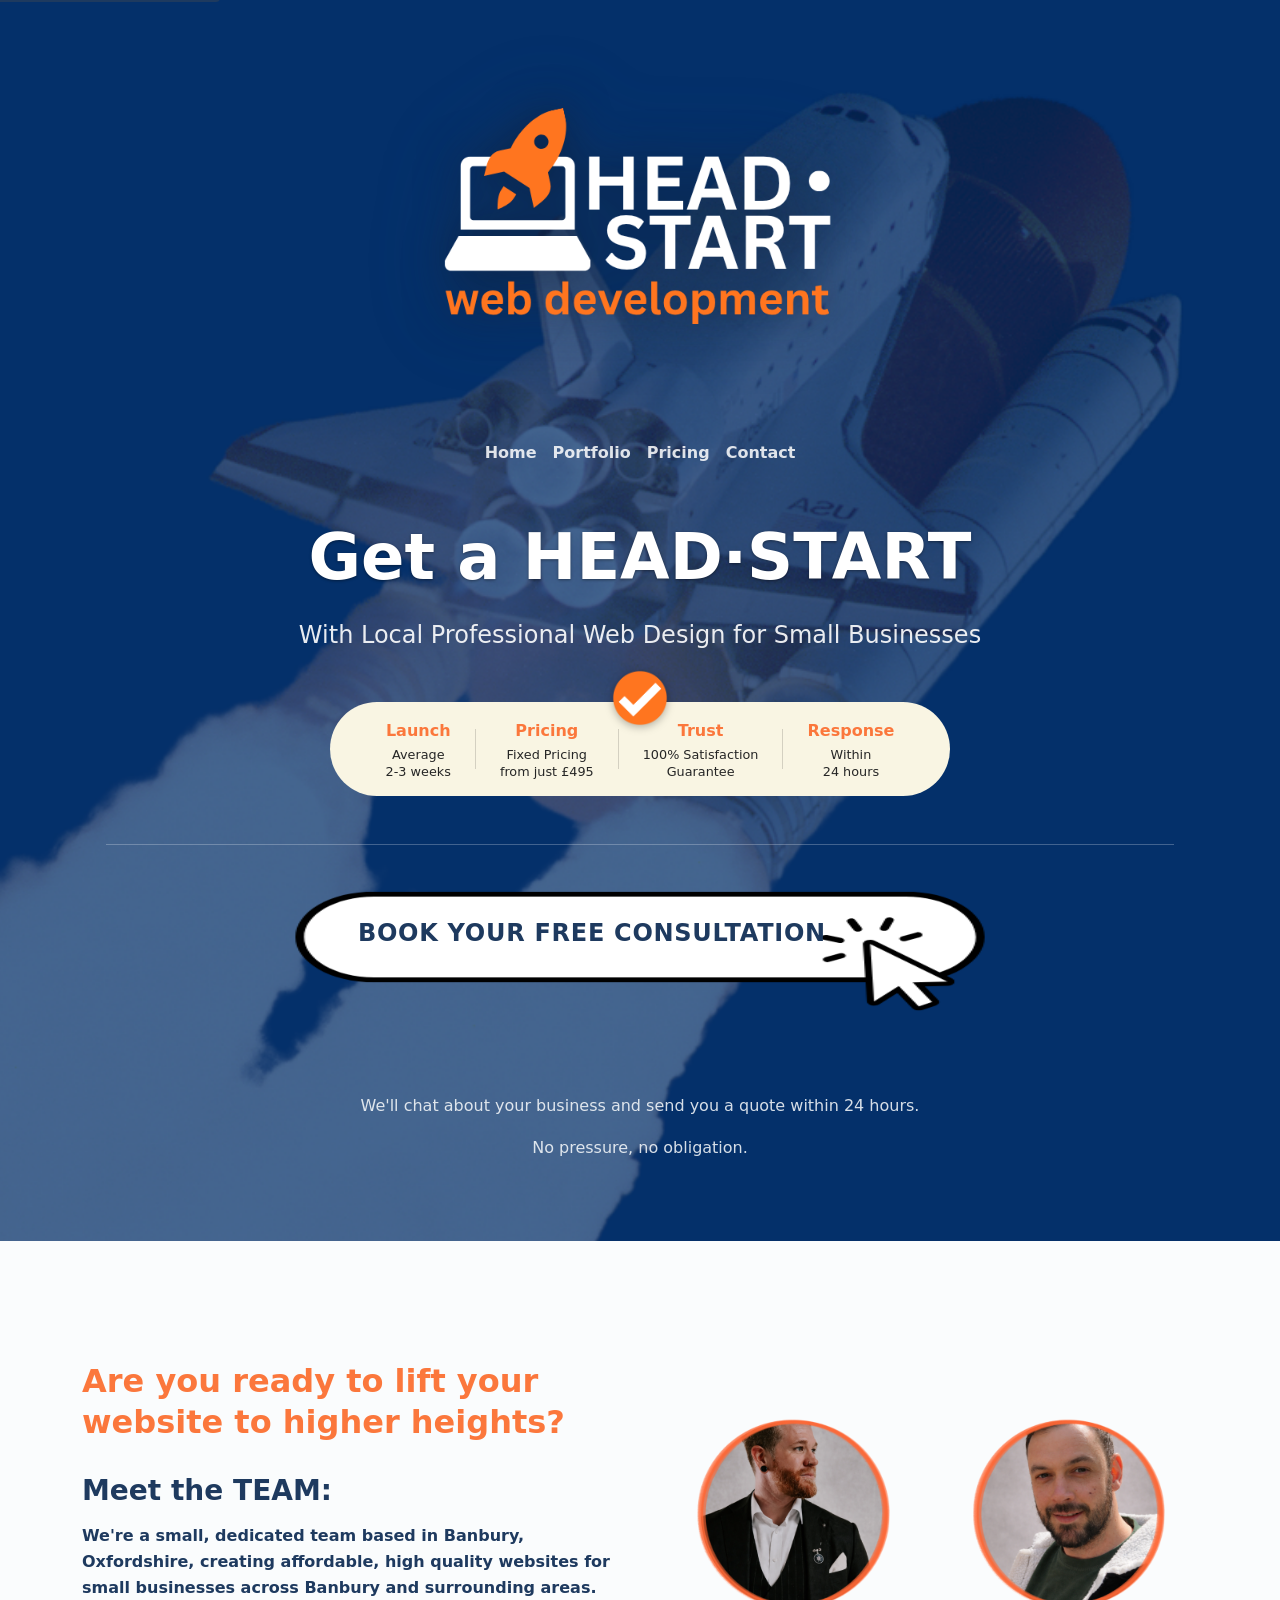
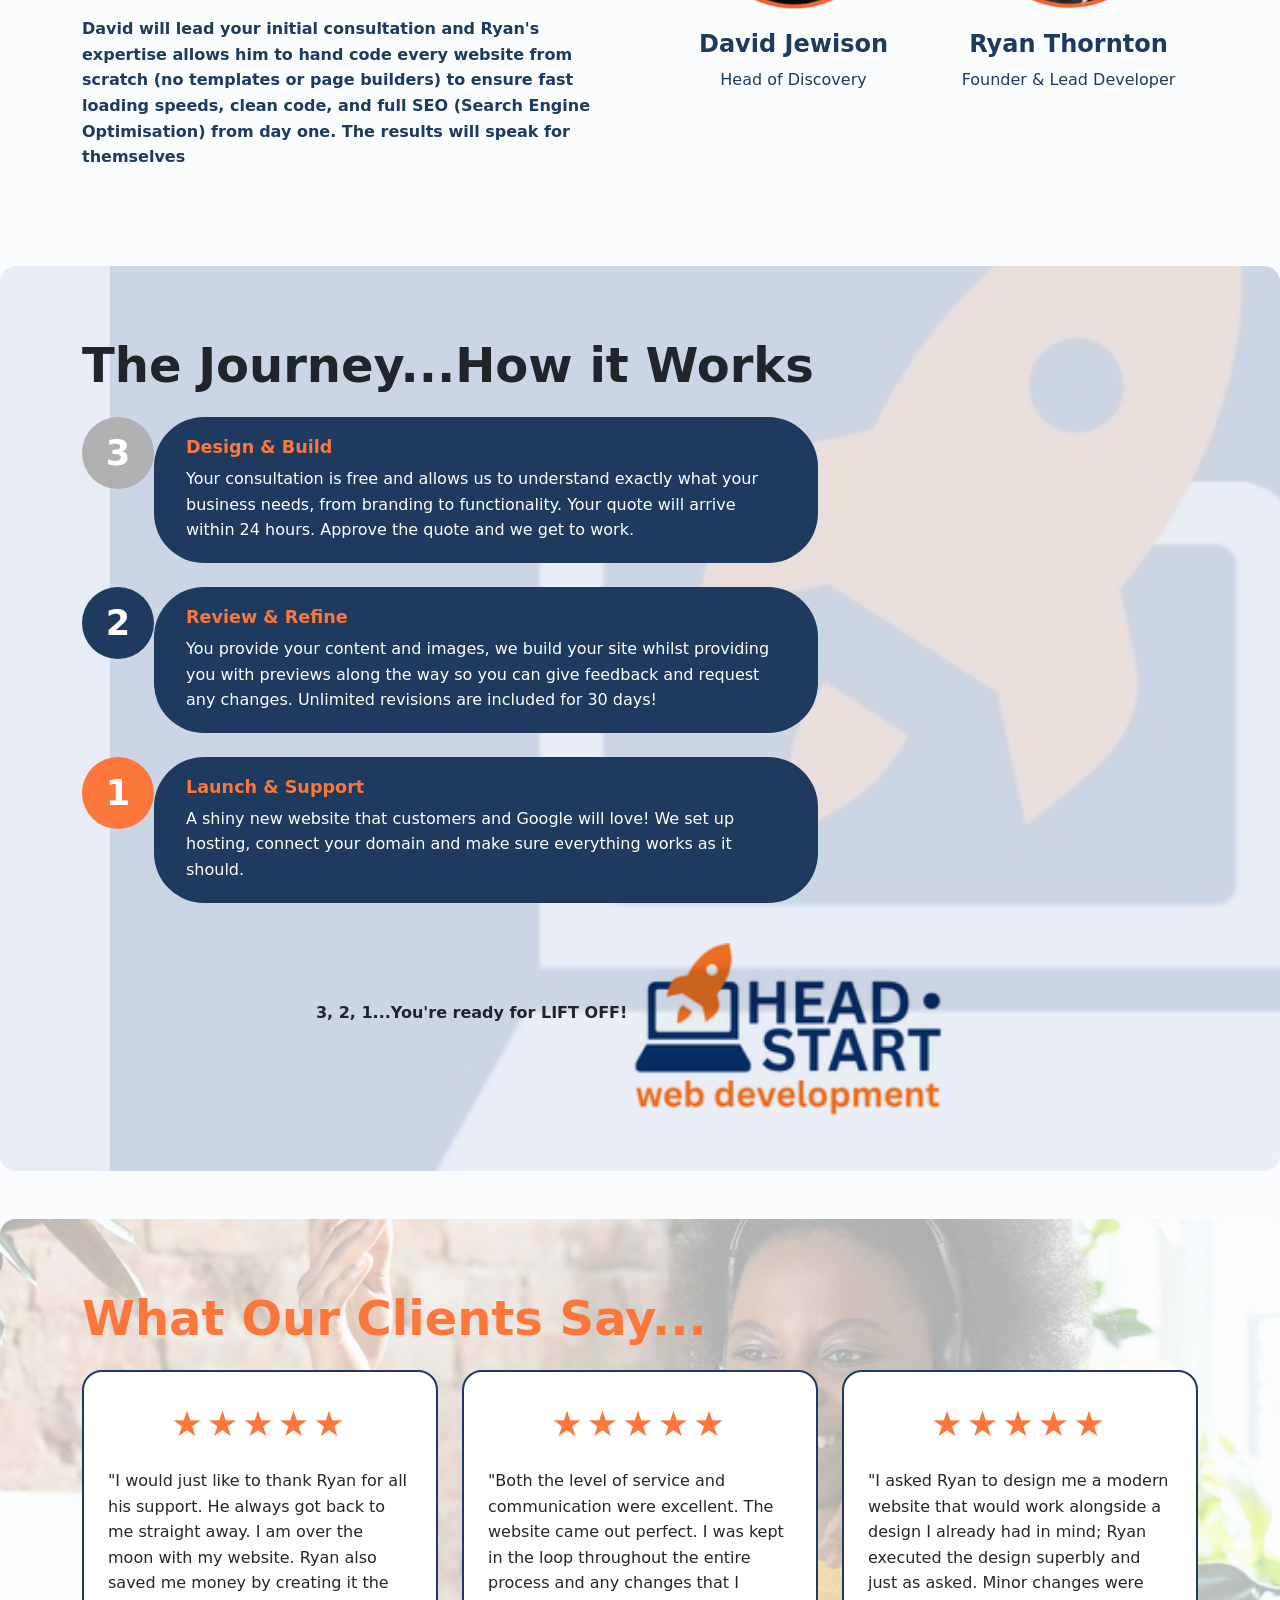
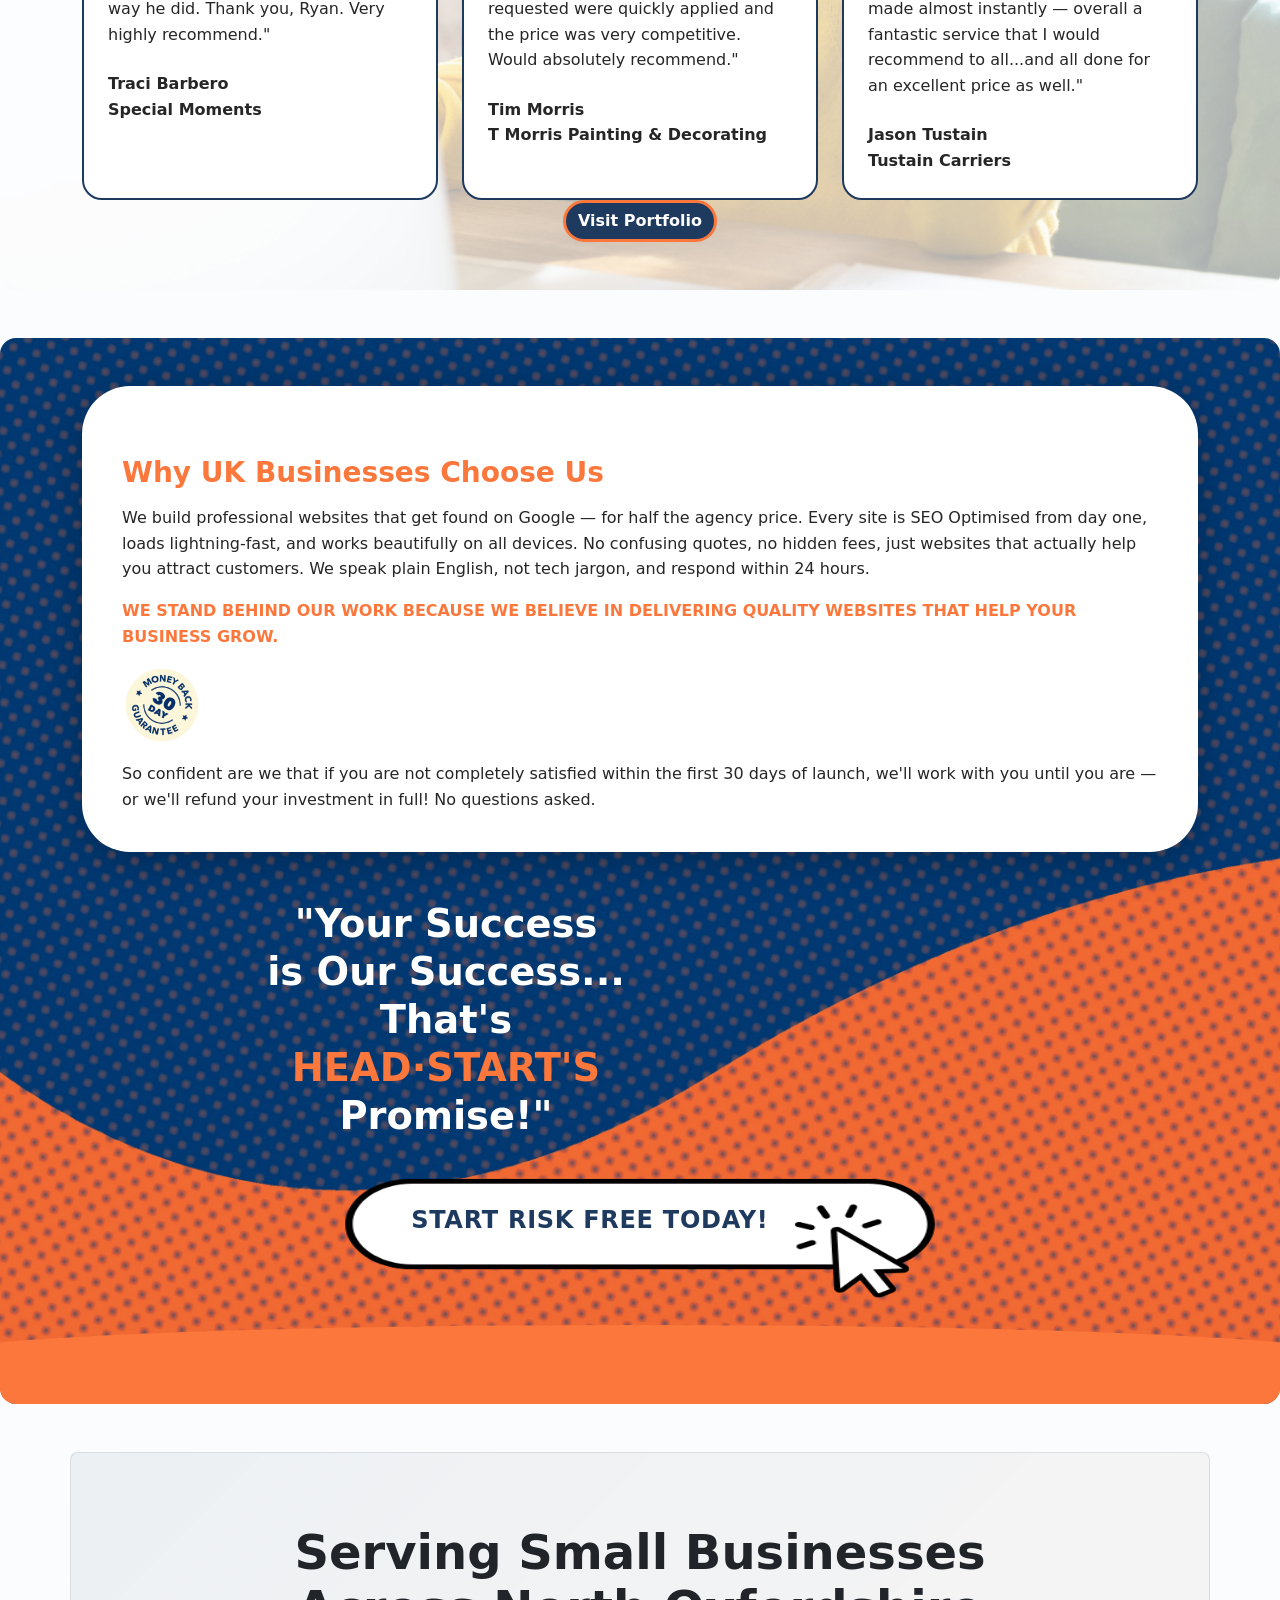
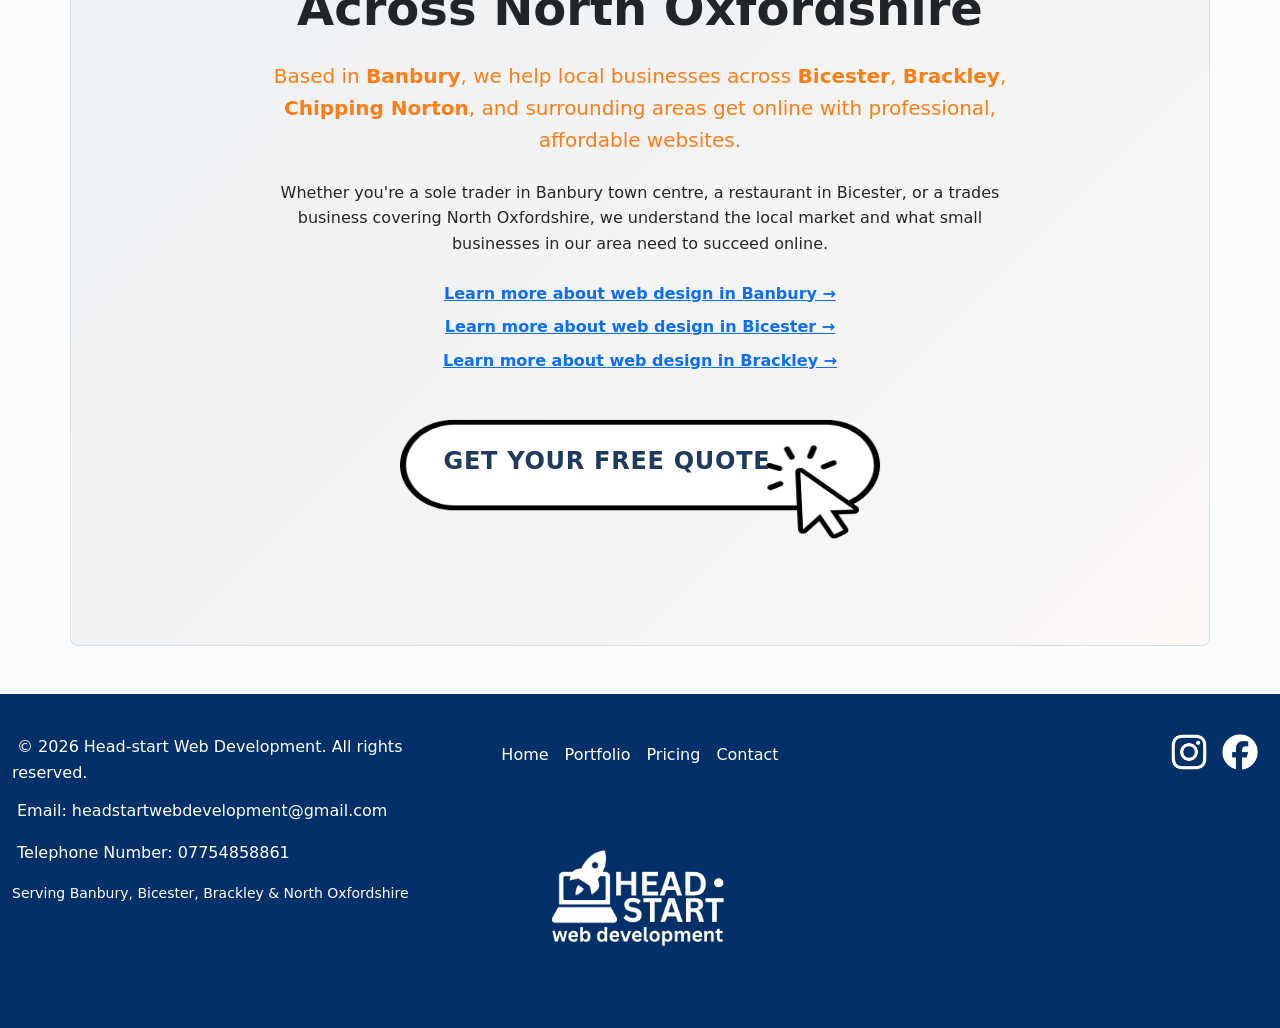
==== index.html @ 978b3ccb "Change to favicon" ====
<!DOCTYPE html>
<html lang="en">
    <head>
  <meta charset="utf-8">
  <meta http-equiv="Content-Security-Policy" content="default-src 'self'; script-src 'self' 'unsafe-inline' https://www.googletagmanager.com https://www.google-analytics.com; style-src 'self' 'unsafe-inline' https://fonts.googleapis.com; font-src 'self' https://fonts.gstatic.com; img-src 'self' data: https://www.google-analytics.com; connect-src 'self' https://www.google-analytics.com https://region1.google-analytics.com https://formspree.io; frame-src 'none';">
  <meta name="description" content="Affordable web design in Banbury from £350 for small businesses and sole traders. Fast, mobile-friendly websites built to get found on Google across Banbury, Bicester, and North Oxfordshire.">
  <meta name="viewport" content="width=device-width, initial-scale=1.0">
  <meta name="author" content="Ryan Thornton">
  <title>Web Design Banbury from £350 | Small Business Websites</title>
  
  <!-- Canonical URL -->
  <link rel="canonical" href="https://www.head-startwebdevelopment.co.uk/">
  
  <!-- Open Graph / Facebook / Instagram -->
  <meta property="og:type" content="website">
  <meta property="og:url" content="https://www.head-startwebdevelopment.co.uk/">
  <meta property="og:title" content="Web Design Banbury from £350 | Small Business Websites">
  <meta property="og:description" content="Affordable websites for Banbury small businesses and sole traders. Fast, mobile-friendly, SEO-ready, and built to help you get more enquiries online.">
  <meta property="og:image" content="https://www.head-startwebdevelopment.co.uk/Logo/Full%20logo.png">
  
  <!-- Twitter Card -->
  <meta name="twitter:card" content="summary_large_image">
  <meta name="twitter:title" content="Web Design Banbury from £350 | Small Business Websites">
  <meta name="twitter:description" content="Affordable websites for Banbury small businesses and sole traders. Fast, mobile-friendly, SEO-ready, and built to help you get more enquiries online.">
  <meta name="twitter:image" content="https://www.head-startwebdevelopment.co.uk/Logo/Full%20logo.png">
  
  <!-- Favicon -->
  <link rel="icon" type="image/png" sizes="32x32" href="images/Head-Start HOME/Head-Start HOME/Logo-blue.png">
  <link rel="icon" type="image/png" sizes="16x16" href="images/Head-Start HOME/Head-Start HOME/Logo-blue.png">
  <link rel="apple-touch-icon" sizes="180x180" href="images/Head-Start HOME/Head-Start HOME/Logo-blue.png">

  <link rel="preload" href="https://fonts.googleapis.com/css2?family=Figtree:ital,wght@0,300..900;1,300..900&family=Poppins:ital,wght@0,100;0,200;0,300;0,400;0,500;0,600;0,700;0,800;0,900;1,100;1,200;1,300;1,400;1,500;1,600;1,700;1,800;1,900&display=swap" as="style" onload="this.onload=null;this.rel='stylesheet'">
  <noscript><link rel="stylesheet" href="https://fonts.googleapis.com/css2?family=Figtree:ital,wght@0,300..900;1,300..900&family=Poppins:ital,wght@0,100;0,200;0,300;0,400;0,500;0,600;0,700;0,800;0,900;1,100;1,200;1,300;1,400;1,500;1,600;1,700;1,800;1,900&display=swap"></noscript>
  
  <link rel="stylesheet" href="bootstrap-purged.css">
  <link rel="stylesheet" href="styles.css" type="text/css">
  
  <!-- Resource Hints for Performance -->
  <link rel="preconnect" href="https://fonts.googleapis.com">
  <link rel="preconnect" href="https://fonts.gstatic.com" crossorigin>
  <link rel="preconnect" href="https://www.googletagmanager.com">
  <link rel="dns-prefetch" href="https://formspree.io">
  
  <!-- Schema.org Structured Data -->
  <script type="application/ld+json">
  {
    "@context": "https://schema.org",
    "@type": "LocalBusiness",
    "name": "Head-Start Web Development",
    "url": "https://www.head-startwebdevelopment.co.uk",
    "logo": "https://www.head-startwebdevelopment.co.uk/Logo/Full%20logo.png",
    "description": "Affordable web design and development services for small businesses in Banbury and North Oxfordshire",
    "telephone": "07754858861",
    "email": "headstartwebdevelopment@gmail.com",
    "address": {
      "@type": "PostalAddress",
      "streetAddress": "368 Warwick Road",
      "addressLocality": "Banbury",
      "addressRegion": "Oxfordshire",
      "postalCode": "OX16 1AY",
      "addressCountry": "UK"
    },
    "geo": {
      "@type": "GeoCoordinates",
      "latitude": "52.0633",
      "longitude": "-1.3358"
    },
    "openingHoursSpecification": {
      "@type": "OpeningHoursSpecification",
      "dayOfWeek": ["Monday", "Tuesday", "Wednesday", "Thursday", "Friday", "Saturday", "Sunday"],
      "opens": "09:00",
      "closes": "19:00"
    },
    "sameAs": [
      "https://www.instagram.com/headstart_webdevelopment"
    ],
    "areaServed": [
      "Banbury",
      "Bicester",
      "Brackley",
      "Chipping Norton",
      "Oxfordshire",
      "United Kingdom"
    ],
    "priceRange": "£350-£1000+",
    "aggregateRating": {
      "@type": "AggregateRating",
      "ratingValue": "5",
      "reviewCount": "3"
    },
    "review": [
      {
        "@type": "Review",
        "author": {
          "@type": "Person",
          "name": "Traci Barbero"
        },
        "reviewRating": {
          "@type": "Rating",
          "ratingValue": "5",
          "bestRating": "5"
        },
        "reviewBody": "I would just like to thank Ryan for my beautiful website. And for all of his support, no matter what time I messaged him he always got back to me straight away. I am over the moon with my website. He has also saved me money by creating it the way he did. Thank you Ryan. Very highly recommend.",
        "datePublished": "2026-03-15"
      },
      {
        "@type": "Review",
        "author": {
          "@type": "Person",
          "name": "Tim Morris"
        },
        "reviewRating": {
          "@type": "Rating",
          "ratingValue": "5",
          "bestRating": "5"
        },
        "reviewBody": "Used recently to create a new website for my business. Both the level of service and communication were excellent. The finished website came out perfect. I was kept in the loop throughout the entire process and any changes that I requested were quickly applied. I was very happy with the pricing. Very competitive compared to other quotes I'd received. Would absolutely recommend.",
        "datePublished": "2026-03-10"
      },
      {
        "@type": "Review",
        "author": {
          "@type": "Person",
          "name": "Jason Tustain"
        },
        "reviewRating": {
          "@type": "Rating",
          "ratingValue": "5",
          "bestRating": "5"
        },
        "reviewBody": "I asked Ryan to design me a modern website that would work alongside a design I already had in mind, Ryan executed the design superbly and just as I asked for, minor changes were changed almost instantly when asked. Overall a fantastic service and would recommend to all. All done for an excellent price aswell.",
        "datePublished": "2026-03-30"
      }
    ]
  }
  </script>
</head>
<body>
      <a href="#content" class="skip-link">Skip to main content</a>
      <div class="hero-wrapper">
        <div class="container-fluid">
           <header class="py-3 mb-0">
      <div class="d-flex justify-content-center mb-3">
          <picture class="logo-gradient">
              <source type="image/webp" srcset="images/Head-Start%20HOME/Head-Start%20HOME/Home%20-%20Head-Start%20Logo%20-%20Multi.png">
              <img src="images/Head-Start HOME/Head-Start HOME/Home - Head-Start Logo - Multi.png" width="400" height="160" fetchpriority="high" alt="Head Start Web Development Logo">
          </picture>
      </div>
      <nav aria-label="Main navigation">
          <ul class="nav justify-content-center">
              <li><a href="index.html" class="nav-link px-2">Home</a></li>
              <li><a href="portfolio.html" class="nav-link px-2">Portfolio</a></li>
              <li><a href="pricing.html" class="nav-link px-2">Pricing</a></li>
              <li><a href="contact.html" class="nav-link px-2">Contact</a></li>
          </ul>
      </nav>
  </header>
        </div>

        <!-- ===== HERO ===== -->
        <div class="container">
          <div class="px-4 py-5 text-center hero-inner">
            <h1 class="display-3 fw-bold hero-title">Get a HEAD·START</h1>
            <p class="hero-subtitle mb-5">With Local Professional Web Design for Small Businesses</p>

            <!-- Stats Bar -->
            <div class="stats-bar-wrapper mb-4">
              <img src="images/Head-Start HOME/Head-Start HOME/Home - Tick - Orange Circle .png"
                   alt="" width="56" height="56" class="stats-tick-icon">
              <div class="stats-bar">
                <div class="stat-item">
                  <span class="stat-label">Launch</span>
                  <span class="stat-value">Average<br>2-3 weeks</span>
                </div>
                <div class="stat-divider"></div>
                <div class="stat-item">
                  <span class="stat-label">Pricing</span>
                  <span class="stat-value">Fixed Pricing<br>from just £495</span>
                </div>
                <div class="stat-divider"></div>
                <div class="stat-item">
                  <span class="stat-label">Trust</span>
                  <span class="stat-value">100% Satisfaction<br>Guarantee</span>
                </div>
                <div class="stat-divider"></div>
                <div class="stat-item">
                  <span class="stat-label">Response</span>
                  <span class="stat-value">Within<br>24 hours</span>
                </div>
              </div>
            </div>

            <hr class="border-white opacity-25 my-4">
            <div class="d-grid gap-2 d-sm-flex justify-content-sm-center mb-4">
              <a href="contact.html" class="cta-img-btn">Book your FREE Consultation</a>
            </div>
            <p class="text-white mb-1" style="opacity: 0.85;">We'll chat about your business and send you a quote within 24 hours.</p>
            <p class="text-white" style="opacity: 0.85;">No pressure, no obligation.</p>
            <!-- About Section -->
          </div><!-- /hero-inner -->
        </div><!-- /container -->
      </div><!-- /hero-wrapper -->

      <main id="content">

        <!-- ===== ABOUT / TEAM ===== -->
        <div class="container py-5 my-5">
          <div class="row align-items-center g-5">
            <div class="col-lg-6">
              <h2 class="fw-bold mb-3 team-heading">Are you ready to lift your website to higher heights?</h2>
              <h3 class="fw-bold mb-3" style="color: var(--color-brand-navy);">Meet the TEAM:</h3>
              <p class="fw-semibold mb-3" style="color: var(--color-brand-navy);">We're a small, dedicated team based in Banbury, Oxfordshire, creating affordable, high quality websites for small businesses across Banbury and surrounding areas.</p>
              <p class="fw-semibold mb-0" style="color: var(--color-brand-navy);">David will lead your initial consultation and Ryan's expertise allows him to hand code every website from scratch (no templates or page builders) to ensure fast loading speeds, clean code, and full SEO (Search Engine Optimisation) from day one. The results will speak for themselves</p>
            </div>
            <div class="col-lg-6">
              <div class="row g-3 justify-content-center text-center">
                <div class="col-6">
                  <img src="images/Head-Start HOME/Head-Start HOME/Home - David - Circle.png"
                       alt="David Jewison - Head of Discovery" class="img-fluid mb-3" style="max-width: 200px;">
                  <h4 class="fw-bold mb-1" style="color: var(--color-brand-navy);">David Jewison</h4>
                  <p class="mb-0" style="color: var(--color-brand-navy);">Head of Discovery</p>
                </div>
                <div class="col-6">
                  <img src="images/Head-Start HOME/Head-Start HOME/Home - Ryan - Circle.png"
                       alt="Ryan Thornton - Founder &amp; Lead Developer" class="img-fluid mb-3" style="max-width: 200px;">
                  <h4 class="fw-bold mb-1" style="color: var(--color-brand-navy);">Ryan Thornton</h4>
                  <p class="mb-0" style="color: var(--color-brand-navy);">Founder &amp; Lead Developer</p>
                </div>
              </div>
            </div>
          </div>
        </div>

        <!-- ===== THE JOURNEY ===== -->
        <div class="journey-section py-5 my-5">
          <div class="container">
            <h2 class="fw-bold text-dark mb-5">The Journey...How it Works</h2>
            <div class="row">
              <div class="col-lg-8">
                <div class="journey-step d-flex align-items-start gap-4 mb-4">
                  <div class="journey-number journey-n3">3</div>
                  <div class="journey-card">
                    <h4 class="journey-title">Design &amp; Build</h4>
                    <p class="mb-0">Your consultation is free and allows us to understand exactly what your business needs, from branding to functionality. Your quote will arrive within 24 hours. Approve the quote and we get to work.</p>
                  </div>
                </div>
                <div class="journey-step d-flex align-items-start gap-4 mb-4">
                  <div class="journey-number journey-n2">2</div>
                  <div class="journey-card">
                    <h4 class="journey-title">Review &amp; Refine</h4>
                    <p class="mb-0">You provide your content and images, we build your site whilst providing you with previews along the way so you can give feedback and request any changes. Unlimited revisions are included for 30 days!</p>
                  </div>
                </div>
                <div class="journey-step d-flex align-items-start gap-4">
                  <div class="journey-number journey-n1">1</div>
                  <div class="journey-card">
                    <h4 class="journey-title">Launch &amp; Support</h4>
                    <p class="mb-0">A shiny new website that customers and Google will love! We set up hosting, connect your domain and make sure everything works as it should.</p>
                  </div>
                </div>
              </div>
            </div>
            <div class="d-flex align-items-center justify-content-center gap-5 mt-5 flex-wrap text-center">
              <p class="fw-bold fs-3 mb-0 text-dark">3, 2, 1...You're ready for LIFT OFF!</p>
              <img src="images/Head-Start HOME/Head-Start HOME/Logo-blue.png"
                   alt="Head Start Web Development" class="lift-off-logo">
            </div>
          </div>
        </div>

        <!-- ===== TESTIMONIALS ===== -->
        <div class="testimonials-section py-5 my-5">
          <div class="container">
            <h2 class="fw-bold mb-5 testimonials-heading">What Our Clients Say...</h2>
            <div class="row g-4">
              <div class="col-md-4">
                <div class="testimonial-card-new">
                  <div class="stars-new mb-3">★★★★★</div>
                  <p class="mb-4">"I would just like to thank Ryan for all his support. He always got back to me straight away. I am over the moon with my website. Ryan also saved me money by creating it the way he did. Thank you, Ryan. Very highly recommend."</p>
                  <p class="mb-0"><strong>Traci Barbero</strong><br><strong>Special Moments</strong></p>
                </div>
              </div>
              <div class="col-md-4">
                <div class="testimonial-card-new">
                  <div class="stars-new mb-3">★★★★★</div>
                  <p class="mb-4">"Both the level of service and communication were excellent. The website came out perfect. I was kept in the loop throughout the entire process and any changes that I requested were quickly applied and the price was very competitive. Would absolutely recommend."</p>
                  <p class="mb-0"><strong>Tim Morris</strong><br><strong>T Morris Painting &amp; Decorating</strong></p>
                </div>
              </div>
              <div class="col-md-4">
                <div class="testimonial-card-new">
                  <div class="stars-new mb-3">★★★★★</div>
                  <p class="mb-4">"I asked Ryan to design me a modern website that would work alongside a design I already had in mind; Ryan executed the design superbly and just as asked. Minor changes were made almost instantly — overall a fantastic service that I would recommend to all...and all done for an excellent price as well."</p>
                  <p class="mb-0"><strong>Jason Tustain</strong><br><strong>Tustain Carriers</strong></p>
                </div>
              </div>
            </div>
            <div class="text-center mt-5">
              <a href="portfolio.html" class="btn btn-lg px-5" style="background: var(--color-brand-navy); color: white; border: 3px solid var(--color-brand-accent); border-radius: 50px; font-weight: 700;">Visit Portfolio</a>
            </div>
          </div>
        </div>

        <!-- ===== PROMISE / GUARANTEE ===== -->
        <div class="promise-section py-5 mt-5 mb-0">
          <div class="container py-4">
            <div class="row g-5 align-items-center">
              <div class="col-lg-4">
                <div class="promise-card">
                  <h3 class="fw-bold mb-3" style="color: var(--color-brand-accent);">Why UK Businesses Choose Us</h3>
                  <p class="mb-3">We build professional websites that get found on Google — for half the agency price. Every site is SEO Optimised from day one, loads lightning-fast, and works beautifully on all devices. No confusing quotes, no hidden fees, just websites that actually help you attract customers. We speak plain English, not tech jargon, and respond within 24 hours.</p>
                  <p class="fw-bold mb-3" style="color: var(--color-brand-accent);">WE STAND BEHIND OUR WORK BECAUSE WE BELIEVE IN DELIVERING QUALITY WEBSITES THAT HELP YOUR BUSINESS GROW.</p>
                  <img src="images/Head-Start HOME/Head-Start HOME/Home - Money Back.png"
                       alt="30-Day Money Back Guarantee" width="80" height="80" class="mb-3 d-block">
                  <p class="mb-0">So confident are we that if you are not completely satisfied within the first 30 days of launch, we'll work with you until you are — or we'll refund your investment in full! No questions asked.</p>
                </div>
              </div>
              <div class="col-lg-8 text-center text-white">
                <p class="promise-quote">"Your Success<br>is Our Success...<br>That's<br><span class="promise-brand">HEAD·START'S</span><br>Promise!"</p>
              </div>
            </div>
            <div class="text-center mt-4">
              <a href="contact.html" class="cta-img-btn">Start Risk Free TODAY!</a>
            </div>
          </div>
        </div>
         <!-- ===== LOCAL SERVICE AREA ===== -->
        <div class="container py-5 bg-warm-subtle rounded-3 my-5">
          <div class="row justify-content-center">
            <div class="col-lg-8 text-center">
              <h2 class="display-5 fw-bold mb-4 text-dark">Serving Small Businesses Across North Oxfordshire</h2>
              <p class="lead mb-4">Based in <strong>Banbury</strong>, we help local businesses across <strong>Bicester</strong>, <strong>Brackley</strong>, <strong>Chipping Norton</strong>, and surrounding areas get online with professional, affordable websites.</p>
              <p class="mb-4">Whether you're a sole trader in Banbury town centre, a restaurant in Bicester, or a trades business covering North Oxfordshire, we understand the local market and what small businesses in our area need to succeed online.</p>
              <div class="mb-4">
                <p class="mb-2"><a href="web-design-banbury.html" class="fw-bold text-primary">Learn more about web design in Banbury →</a></p>
                <p class="mb-2"><a href="web-design-bicester.html" class="fw-bold text-primary">Learn more about web design in Bicester →</a></p>
                <p class="mb-0"><a href="web-design-brackley.html" class="fw-bold text-primary">Learn more about web design in Brackley →</a></p>
              </div>
              <div class="mt-4">
                <a href="contact.html" class="cta-img-btn">Get Your Free Quote</a>
              </div>
            </div>
          </div>
        </div>
      </main>
        <script src="myscripts.js" async defer></script>
        <div class="container-fluid">
         <footer class="d-flex flex-wrap justify-content-between align-items-start py-3 my-4">
  <div class="col-md-4 d-flex flex-column align-items-start">
    <p class="mb-2 text-body-secondary">
       <span id="copyright">&copy; 2026</span>Head-start Web Development. All rights reserved.
    </p>
    <p class="email">Email: headstartwebdevelopment@gmail.com</p>
    <p class="tel-number">Telephone Number: 07754858861</p>
    <p class="text-body-secondary small">Serving Banbury, Bicester, Brackley &amp; North Oxfordshire</p>
  </div>
                <nav aria-label="Footer navigation">
                <ul class="nav justify-content-center pb-3 mb-3"> 
                    <li class="nav-item"><a href="./index.html" class="nav-link px-2 text-body-secondary">Home</a>
                    </li> 
                    <li class="nav-item"><a href="./portfolio.html" class="nav-link px-2 text-body-secondary">Portfolio</a>
                    </li> 
                    <li class="nav-item"><a href="./pricing.html" class="nav-link px-2 text-body-secondary">Pricing</a>
                    </li> 
                    <li class="nav-item"><a href="./contact.html" class="nav-link px-2 text-body-secondary">Contact</a>
                    </li> 
                </ul>
                <div class="text-center mt-2">
                  <img src="images/Head-Start HOME/Head-Start HOME/Home - Head-Start Logo - White.png" alt="Head-Start Web Development" height="180">
                </div>
                </nav>
                <ul class="nav col-md-4 justify-content-end list-unstyled d-flex"> 
                    <li class="instagram">
                        <a href="https://www.instagram.com/headstart_webdevelopment" aria-label="Instagram">
                          <img src="images/Head-Start HOME/Head-Start HOME/Home - Insta .png" alt="Instagram" width="36" height="36">
                        </a>
                </li> 
                <li class="facebook">
                    <a href="https://www.facebook.com/profile.php?id=61577117251691" aria-label="Facebook">
                      <img src="images/Head-Start HOME/Head-Start HOME/Home - facebook.png" alt="Facebook" width="36" height="36">
                    </a>
                </li> 
                </ul>
        </footer>
        </div>
        
        <!-- Cookie Consent Banner -->
        <div id="cookie-banner" class="cookie-banner" style="display: none;">
          <div class="cookie-content">
            <p class="mb-0"><strong>We use cookies</strong> to improve your experience. We use Google Analytics to understand how visitors use our site. <a href="#" class="cookie-link">Learn more</a></p>
            <div class="cookie-buttons">
              <button id="cookie-accept-btn" class="btn-cookie-accept">Accept</button>
              <button id="cookie-reject-btn" class="btn-cookie-reject">Reject</button>
            </div>
          </div>
        </div>
    </body>
</html>
---- styles.css ----
/* ===== CSS VARIABLES ===== */
:root {
  /* Brand Colours */
  --color-brand-navy: #1E3A5F;
  --color-brand-blue: #2C5F8D;
  --color-brand-dark: #0a1628;
  --color-brand-light: #fafcfd;
  --color-brand-accent: #FB773C;
  --color-brand-accent-hover: #E65D2F;
  --color-brand-accent-deep: #D4521F;
  --color-brand-warm: #945c4f;
  --color-brand-muted: #8698b2;
  --color-cream: #F9F5E3;

  /* Semantic Colours */
  --color-primary: var(--color-brand-accent);
  --color-primary-hover: var(--color-brand-accent-hover);
  --color-primary-active: var(--color-brand-accent-deep);
  --color-secondary: var(--color-brand-blue);
  --color-background: var(--color-brand-light);
  --color-background-alt: var(--color-brand-muted);
  --color-border-active: var(--color-brand-accent);
  --color-border-default: #d1d1d1;
  --color-highlight: var(--color-brand-accent);
  --color-text-default: #262626;
  --color-text-muted: #4f4f4f;

  /* Bootstrap overrides */
  --bs-primary-rgb: white;
  --bs-link-color: var(--color-brand-light);
  --bs-link-hover-color: var(--color-brand-accent);

  /* Typography */
  --font-family-body: "Figtree", system-ui, sans-serif;
  --font-family-display: "Figtree", system-ui, sans-serif;
  --font-size-body: 12pt;
  --font-weight-body: 400;
  --font-weight-display: 700;
}

/* ===== ACCESSIBILITY STYLES ===== */

/* Skip to main content link */
.skip-link {
  position: absolute;
  top: -40px;
  left: 0;
  background: #1E3A5F;
  color: white;
  padding: 8px 16px;
  text-decoration: none;
  z-index: 9999;
  font-weight: bold;
  border-radius: 0 0 4px 0;
}

.skip-link:focus {
  top: 0;
  outline: 3px solid #FFC107;
  outline-offset: 2px;
}

/* Focus indicators for keyboard navigation */
a:focus-visible, 
button:focus-visible, 
input:focus-visible, 
textarea:focus-visible, 
select:focus-visible {
  outline: 3px solid #FFC107;
  outline-offset: 2px;
}

.nav-link:focus-visible {
  outline: 3px solid #FFC107;
  outline-offset: 4px;
  border-radius: 4px;
}

/* ===== COOKIE CONSENT BANNER ===== */
.cookie-banner {
  position: fixed;
  bottom: 0;
  left: 0;
  right: 0;
  background: #1E3A5F;
  color: white;
  padding: 1.5rem;
  box-shadow: 0 -4px 20px rgba(0,0,0,0.3);
  z-index: 10000;
  animation: slideUp 0.4s ease;
}

@keyframes slideUp {
  from { transform: translateY(100%); }
  to { transform: translateY(0); }
}

.cookie-content {
  max-width: 1200px;
  margin: 0 auto;
  display: flex;
  justify-content: space-between;
  align-items: center;
  gap: 2rem;
  flex-wrap: wrap;
}

.cookie-content p {
  flex: 1;
  min-width: 250px;
  margin: 0;
}

.cookie-link {
  color: #FFC107;
  text-decoration: underline;
}

.cookie-link:hover {
  color: #FFD54F;
}

.cookie-buttons {
  display: flex;
  gap: 1rem;
  flex-shrink: 0;
}

.btn-cookie-accept, 
.btn-cookie-reject {
  padding: 0.75rem 2rem;
  border: none;
  border-radius: 50px;
  font-weight: 600;
  cursor: pointer;
  transition: all 0.3s ease;
  font-size: 1rem;
}

.btn-cookie-accept {
  background: #FB773C;
  color: white;
}

.btn-cookie-accept:hover {
  background: #E8642F;
  transform: translateY(-2px);
  box-shadow: 0 4px 12px rgba(255, 107, 53, 0.4);
}

.btn-cookie-reject {
  background: transparent;
  border: 2px solid white;
  color: white;
}

.btn-cookie-reject:hover {
  background: rgba(255,255,255,0.1);
  transform: translateY(-2px);
}

@media (max-width: 768px) {
  .cookie-banner {
    padding: 1rem;
  }
  
  .cookie-content {
    flex-direction: column;
    text-align: center;
    gap: 1rem;
  }
  
  .cookie-content p {
    font-size: 0.9rem;
    min-width: auto;
  }
  
  .cookie-buttons {
    width: 100%;
    justify-content: center;
    gap: 0.75rem;
  }
  
  .btn-cookie-accept, 
  .btn-cookie-reject {
    flex: 1;
    min-width: 100px;
    padding: 0.65rem 1.5rem;
    font-size: 0.9rem;
  }
}

/* Base styles */
* {
  margin: 0;
  padding: 0;
  box-sizing: border-box;
}

*::before,
*::after {
  box-sizing: border-box;
}

body {
  background-color: var(--color-background);
  animation: fadeIn 0.5s ease-in;
  color: var(--color-text-default);
  font-family: var(--font-family-body);
  font-size: var(--font-size-body);
  font-weight: var(--font-weight-body);
  line-height: 1.6;
  /* Ensure content doesn't get hidden behind fixed cookie banner */
  padding-bottom: 0;
  overflow-x: hidden;
}

/* Add padding to main content on mobile for cookie banner */
@media (max-width: 768px) {
  body {
    padding-bottom: 140px; /* Space for cookie banner on mobile */
  }
  
  /* Reset padding if banner is hidden */
  body:has(#cookie-banner[style*="display: none"]) {
    padding-bottom: 0;
  }
}

h1 {
  color: white;
  font-family: var(--font-family-display);
  font-size: 4rem;
  font-weight: var(--font-weight-display);
  line-height: 1.1;
  margin: 0;
}

h2 {
  color: white;
  font-family: var(--font-family-display);
  font-size: 3rem;
  font-weight: var(--font-weight-display);
  line-height: 1.15;
  margin-top: 1.5rem;
  margin-bottom: 1.5rem;
}

h3 {
  font-family: var(--font-family-display);
  font-weight: var(--font-weight-display);
  line-height: 1.2;
  margin-top: 30px;
}

h4,
h5,
h6 {
  font-family: var(--font-family-display);
  font-weight: var(--font-weight-display);
  line-height: 1.2;
}

p,
li,
label,
input,
textarea,
select,
.card-text,
.faq-answer,
.best-for,
.price-description {
  font-family: var(--font-family-body);
  font-size: var(--font-size-body);
  font-weight: var(--font-weight-body);
}

/* Navigation */
.nav {
  --bs-nav-link-color: var(--bs-link-color);
  --bs-nav-link-hover-color: var(--bs-link-hover-color);
  transition: all 0.3s ease;
}

.nav-link.active {
  border-bottom: 3px solid var(--color-highlight);
  padding-bottom: 2px;
  transition: all 0.3s ease;
}

.nav-link:hover {
  text-decoration: underline;
  transition: all 0.3s ease;
}

/* Site header nav links inside hero-wrapper */
.hero-wrapper .nav-link {
  color: rgba(255, 255, 255, 0.85) !important;
  font-weight: 600;
}

.hero-wrapper .nav-link:hover {
  color: var(--color-brand-accent) !important;
}

/* Footer and background */
footer,
.gradient-background,
.container-fluid:has(footer) {
  background: #04306a;
  overflow-x: hidden;
}

/* Footer logo — constrain size, prevent overflow on narrow screens */
footer .text-center img {
  max-width: 100%;
  max-height: 180px;
  width: auto;
  height: auto;
}

/* Inner page header nav links */
.page-header .nav-link {
  color: rgba(255, 255, 255, 0.85) !important;
  font-weight: 600;
  padding-left: 2.5rem;
  padding-right: 2.5rem;
}

.page-header .nav-link:hover {
  color: var(--color-brand-accent) !important;
}

/* Social icon gap in page header */
.page-header .social-icons li:not(:last-child) {
  margin-right: 1.5rem;
}

/* ===== PORTFOLIO CARDS SECTION ===== */
.pf-cards-section {
  padding: 4rem 0;
  background-image: linear-gradient(rgba(0, 0, 0, 0.15), rgba(0, 0, 0, 0.15)),
    url('images/Head-Start PORTFOLIO/Head-Start PORTFOLIO/Portfolio - Grey Global Background.png');
  background-size: cover;
  background-repeat: no-repeat;
  background-position: center center;
}

.cta-logo {
  position: absolute;
  top: 3rem;
  right: 2.75rem;
  width: 72px;
  height: auto;
}

/* Push heading text away from the absolute-positioned rocket */
.cta-card .card-title {
  padding-right: 5rem;
}

/* CTA card feature list */
.cta-card .hero-features {
  list-style: none;
  padding: 0;
  margin: 1rem 0 1.25rem;
  text-align: left;
  width: 100%;
  font-size: 0.9rem;
}

.cta-card .hero-features li {
  color: rgba(255, 255, 255, 0.9);
  padding: 0.2rem 0;
}

/* CTA card button */
.cta-card .hero-btn {
  display: inline-block;
  background: var(--color-brand-accent);
  color: #fff;
  padding: 0.65rem 1.5rem;
  border-radius: 50px;
  text-decoration: none;
  font-weight: 700;
  font-size: 0.95rem;
  margin-top: auto;
  transition: background 0.2s ease, transform 0.2s ease;
}

.cta-card .hero-btn:hover {
  background: #e05a25;
  color: #fff;
  transform: translateY(-2px);
}

/* Bottom CTA area */
.pf-bottom-cta {
  margin-top: 3.5rem;
  display: flex;
  flex-direction: column;
  align-items: center;
}

.pf-bottom-logo {
  max-width: 400px;
  width: 100%;
  height: auto;
  display: block;
  margin: 0 auto 1.5rem;
}

/* ===== PORTFOLIO HERO ===== */
.portfolio-hero {
  position: relative;
  background-image: url('images/Head-Start PORTFOLIO/Head-Start PORTFOLIO/Portfolio - Orange Hand Coding Background.png');
  background-size: cover;
  background-position: center 1%;
  min-height: 450px;
  display: flex;
  align-items: flex-end;
}

/* Orange colour wash */
.portfolio-hero::before {
  content: '';
  position: absolute;
  inset: 0;
  
  z-index: 0;
}

/* Dark gradient at bottom for text legibility */
.portfolio-hero::after {
  content: '';
  position: absolute;
  inset: 0;
  background: linear-gradient(to top, rgba(0, 0, 0, 0.35) 35%, transparent 100%);
  z-index: 0;
}

.portfolio-hero-content {
  position: relative;
  z-index: 1;
  padding: 2.5rem 3rem;
  max-width: 560px;
  color: #fff;
}

.portfolio-hero-content h1 {
  font-weight: 700;
  font-size: 2rem;
  margin-bottom: 0.75rem;
}

.portfolio-hero-content p {
  font-size: 0.95rem;
  line-height: 1.6;
  margin-bottom: 0;
}

/* Subtle Background Colors for Visual Variety */
.bg-blue-subtle {
  background: linear-gradient(135deg, rgba(30, 58, 95, 0.04), rgba(44, 95, 141, 0.05)) !important;
  border: 1px solid rgba(30, 58, 95, 0.12);
}

.bg-green-subtle {
  background: linear-gradient(135deg, rgba(251, 119, 60, 0.04), rgba(232, 100, 47, 0.05)) !important;
  border: 1px solid rgba(251, 119, 60, 0.12);
}

.bg-warm-subtle {
  background: linear-gradient(135deg, rgba(30, 58, 95, 0.06), rgba(251, 119, 60, 0.04)) !important;
  border: 1px solid rgba(30, 58, 95, 0.12);
}

/* Logo Gradient Effect */
.logo-gradient {
  position: relative;
  display: inline-block;
  filter: drop-shadow(0 0 20px rgba(10, 22, 40, 0.5)) drop-shadow(0 0 35px rgba(30, 58, 95, 0.4));
  animation: logo-glow 25s ease infinite;
}

.logo-gradient img {
  max-width: 100%;
  height: auto;
}

@keyframes logo-glow {
  0% {
    filter: drop-shadow(0 0 20px rgba(10, 22, 40, 0.5)) drop-shadow(0 0 35px rgba(30, 58, 95, 0.4));
  }
  50% {
    filter: drop-shadow(0 0 30px rgba(30, 58, 95, 0.6)) drop-shadow(0 0 45px rgba(44, 95, 141, 0.5));
  }
  100% {
    filter: drop-shadow(0 0 20px rgba(10, 22, 40, 0.5)) drop-shadow(0 0 35px rgba(30, 58, 95, 0.4));
  }
}

/* Page Title Section */
.page-title-section {
  background: linear-gradient(135deg, rgba(30, 58, 95, 0.06), rgba(251, 119, 60, 0.04));
  border-left: 5px solid #FB773C;
  padding: 2.5rem 2rem;
  border-radius: 12px;
  text-align: center;
  box-shadow: 0 2px 12px rgba(30, 58, 95, 0.08);
  transition: all 0.3s ease;
}

.page-title-section:hover {
  box-shadow: 0 4px 20px rgba(30, 58, 95, 0.12);
  transform: translateY(-2px);
}

.page-title-section h1 {
  color: #1E3A5F;
  position: relative;
  display: inline-block;
}

.page-title-section h1::after {
  content: '';
  position: absolute;
  bottom: -0.5rem;
  left: 50%;
  transform: translateX(-50%);
  width: 60px;
  height: 3px;
  background: linear-gradient(90deg, #FB773C, #FFA500);
  border-radius: 2px;
}

/* Mobile Responsive Fixes */
@media (max-width: 768px) {
  header {
    padding-left: 0.5rem !important;
    padding-right: 0.5rem !important;
  }
  
  .logo-gradient img {
    max-width: 90%;
  }
  
  .page-title-section {
    padding: 1.5rem 1rem;
    margin-left: 0.5rem;
    margin-right: 0.5rem;
  }
  
  .page-title-section h1 {
    font-size: 1.75rem !important;
    word-wrap: break-word;
  }
  
  .nav {
    flex-wrap: wrap;
  }
  
  .nav-link {
    padding: 0.5rem 0.75rem !important;
    font-size: 0.9rem;
  }

  h2 {
    font-size: 2rem;
  }
}

@media (max-width: 480px) {
  header {
    padding-left: 0.25rem !important;
    padding-right: 0.25rem !important;
  }
  
  .logo-gradient img {
    max-width: 95%;
  }
  
  .page-title-section {
    padding: 1rem 0.75rem;
    border-radius: 8px;
  }
  
  .page-title-section h1 {
    font-size: 1.5rem !important;
  }
  
  .nav-link {
    padding: 0.4rem 0.5rem !important;
    font-size: 0.85rem;
  }
  
}

#copyright {
  color: white;
  margin: 0 5px;
}

.text-body-secondary {
  color: white !important;
}

/* Contact info */
.tel-number,
.email {
  color: white;
  margin-left: 5px;
}

.email {
  margin-top: 5px;
}

/* Social media */
.instagram {
  padding-right: 15px;
}

.facebook {
  padding-right: 10px;
}

button,
input,
optgroup,
select,
textarea {
  font-family: inherit;
  font-feature-settings: inherit;
  font-variation-settings: inherit;
  font-size: 100%;
  font-weight: inherit;
  line-height: inherit;
  color: inherit;
  margin: 0;
  padding: 0;
}

[type="checkbox"],
[type="radio"],
[type="range"] {
  appearance: none;
  flex-shrink: 0;
  padding: 0;
}

[type="checkbox"]:focus,
[type="radio"]:focus,
[type="range"]:focus {
  outline: none;
}

/** Components **/

.contact-form {
  display: grid;
  row-gap: 1.5rem;
}

.fs-field {
  display: flex;
  flex-direction: column;
  row-gap: 0.5rem;
  padding-left: 1rem;
  padding-right: 1rem;
}


.fs-label {
  color: var(--color-text-default);
  display: block;
  font-family: var(--font-family-display);
  font-size: 1rem;
  line-height: 1.25rem;
}

.fs-description {
  color: var(--color-text-muted);
  display: block;
  font-size: 1rem;
  line-height: 1.25rem;
}

.fs-button-group {
  display: flex;
  flex-direction: row-reverse;
  column-gap: 1.5rem;
}

.fs-button {
  background-color: var(--color-primary);
  border: none;
  border-radius: 9999px;
  color: white;
  cursor: pointer;
  font-family: var(--font-family-display);
  font-size: 1.125rem;
  font-weight: 600;
  line-height: 1.5rem;
  overflow: hidden;
  padding: 0.75rem 2rem;
  margin-right: 1rem;
  position: relative;
  transition-duration: 200ms;
  transition-property: background-color;
  transition-timing-function: cubic-bezier(0.4, 0, 0.2, 1);
}

.fs-button:hover {
  background-color: var(--color-primary-active);
  transform: translateY(-2px);
  box-shadow: 0 4px 12px rgba(255, 107, 53, 0.4);
  transition: all 0.3s ease;
}

.fs-button:focus-visible {
  background-color: var(--color-primary-active);
  outline: 4px solid var(--color-highlight);
}

.fs-input,
.fs-select {
  appearance: none;
  background: white;
  border-radius: 9999px;
  border-width: 0;
  box-shadow: var(--color-border-default) 0 0 0 1px inset;
  color: var(--color-text-default);
  font-size: 1rem;
  height: 3rem;
  line-height: 1.5rem;
  outline: none;
  padding-left: 1rem;
  padding-right: 1rem;
  transition: all 0.3s ease;
}

.fs-input:focus-visible,
.fs-select:focus-visible {
  box-shadow: var(--color-border-active) 0 0 0 1px inset;
}

.fs-input::placeholder {
  color: var(--color-text-muted);
}

.fs-select {
  background-color: #fff;
  background-image: url("data:image/svg+xml,%3csvg xmlns='http://www.w3.org/2000/svg' fill='none' viewBox='0 0 20 20'%3e%3cpath stroke='%236b7280' stroke-linecap='round' stroke-linejoin='round' stroke-width='1.5' d='M6 8l4 4 4-4'/%3e%3c/svg%3e");
  background-position: right 0.75rem center;
  background-repeat: no-repeat;
  background-size: 1.625em 1.625em;
  padding-right: 2.875rem;
}



@keyframes fadeIn {
  from {
    opacity: 0;
  }
  to {
    opacity: 1;
  }
}

/* Fade-in animation classes for JavaScript scroll observer */
.fade-in {
  opacity: 0;
  transform: translateY(20px);
  transition: opacity 0.6s ease-out, transform 0.6s ease-out;
}

.fade-in-visible {
  opacity: 1;
  transform: translateY(0);
}

.btn {
  transition: all 0.3s ease;
}

.btn:hover {
  transform: translateY(-2px);
  box-shadow: 0 4px 12px rgba(255, 107, 53, 0.3);
}

/* ===== CONTACT PAGE ENHANCEMENTS ===== */

/* Full-page background image */
.contact-main-bg {
  display: flow-root;
  background-color: #04306a;
  background-image: url('images/Head-Start CONTACT/Head-Start CONTACT/Contact - Blast Off.png');
  background-size: cover;
  background-repeat: no-repeat;
  background-position: center -35rem;
}

/* Contact Bottom CTA */
.contact-bottom-cta {
  color: #fff;
  max-width: 720px;
  margin: 0 auto;
}

.contact-bottom-cta h3 {
  color: #fff;
  font-size: 1.6rem;
}

.contact-bottom-cta h4 {
  color: var(--color-brand-accent);
  font-size: 1.1rem;
  font-weight: 700;
  text-transform: uppercase;
  letter-spacing: 0.06em;
}

.contact-methods {
  display: inline-flex;
  flex-direction: column;
  align-items: flex-start;
  gap: 1rem;
}

.contact-method {
  display: flex;
  flex-direction: row;
  align-items: center;
  gap: 0.75rem;
}

.contact-icon {
  width: 112px;
  height: 112px;
  object-fit: contain;
  flex-shrink: 0;
}

.contact-link {
  color: #fff;
  text-decoration: none;
  font-weight: 600;
  font-size: 1.5rem;
  transition: color 0.2s ease;
  word-break: break-all;
  overflow-wrap: break-word;
}

a.contact-link:hover {
  color: var(--color-brand-accent);
}

.contact-cta-text {
  max-width: 620px;
  margin: 0 auto;
  line-height: 1.8;
}

.contact-cta-text p {
  color: rgba(255, 255, 255, 0.9);
  margin-bottom: 0.75rem;
}


/* Contact Form Wrapper */
.contact-form-wrapper {
  background: white;
  padding: 3rem;
  border-radius: 16px;
  box-shadow: 0 10px 40px rgba(0, 0, 0, 0.08);
  border: 1px solid rgba(0, 0, 0, 0.05);
}

.contact-form-wrapper h2 {
  color: var(--color-text-default);
  font-family: var(--font-family-display);
  font-size: 2rem;
}

/* Enhanced Form Fields */
.fs-input:hover,
.fs-select:hover {
  box-shadow: var(--color-border-default) 0 0 0 1px inset, 0 2px 8px rgba(0, 0, 0, 0.05);
}

.fs-input:focus,
.fs-select:focus {
  transform: translateY(-1px);
  box-shadow: var(--color-border-active) 0 0 0 2px inset, 0 4px 12px rgba(218, 113, 5, 0.15);
}

/* Form Submit Button Enhancement */
.fs-button::before {
  content: '';
  position: absolute;
  top: 50%;
  left: 50%;
  width: 0;
  height: 0;
  border-radius: 50%;
  background: rgba(255, 255, 255, 0.2);
  transform: translate(-50%, -50%);
  transition: width 0.6s, height 0.6s;
}

.fs-button:hover::before {
  width: 300px;
  height: 300px;
}

.fs-button:active {
  transform: translateY(0);
}

/* Responsive Design for Contact Page */

/* Tablet and below */
@media (max-width: 991px) {
  .col-lg-8, .col-lg-4 {
    margin-bottom: 2rem;
  }
}

/* Mobile specific overrides */
@media (max-width: 768px) {
  .contact-form-wrapper {
    padding: 1.5rem 1rem;
    margin-bottom: 2rem;
  }
  
  /* Ensure form fields don't overflow */
  .fs-input,
  .fs-select {
    width: 100%;
    max-width: 100%;
    font-size: 16px; /* Prevents zoom on iOS */
  }
  
  /* Ensure container has proper spacing */
  .container.my-5 {
    padding-bottom: 2rem;
  }
}

/* Additional mobile fixes for very small screens */
@media (max-width: 480px) {
  .contact-form-wrapper {
    padding: 1rem 0.75rem;
    border-radius: 8px;
  }
  
  .contact-form-wrapper h2 {
    font-size: 1.5rem;
  }
  
  .fs-button {
    width: 100%;
    padding: 1rem;
  }
}

/* ===== HOMEPAGE ENHANCEMENTS ===== */

/* ---- Stats Bar (Hero) ---- */
.stats-bar-wrapper {
  position: relative;
  display: inline-block;
  padding-top: 32px;
}

.stats-tick-icon {
  position: absolute;
  top: 0;
  left: 50%;
  transform: translateX(-50%);
  z-index: 1;
  filter: drop-shadow(0 2px 4px rgba(0,0,0,0.3));
}

.stats-bar {
  background: var(--color-cream);
  border-radius: 50px;
  display: flex;
  align-items: center;
  padding: 1rem 2rem;
  gap: 0;
}

.stat-item {
  text-align: center;
  padding: 0 1.5rem;
}

.stat-label {
  display: block;
  font-weight: 700;
  color: var(--color-brand-accent);
  font-size: 1rem;
  font-family: var(--font-family-display);
}

.stat-value {
  display: block;
  font-size: 0.8rem;
  color: var(--color-text-default);
  line-height: 1.3;
  margin-top: 0.2rem;
}

.stat-divider {
  width: 1px;
  height: 40px;
  background: rgba(0,0,0,0.15);
  flex-shrink: 0;
}

/* ---- Team Section ---- */
.team-heading {
  color: var(--color-brand-accent);
  font-size: 2rem;
  line-height: 1.3;
}

/* ---- Journey Section ---- */
.journey-section {
  background-color: #e8edf5;
  background-image: url('images/Head-Start HOME/Head-Start HOME/Home - Logo Background.png');
  background-repeat: no-repeat;
  background-position: right center;
  background-size: auto 100%;
  border-radius: 16px;
}

.journey-number {
  width: 72px;
  height: 72px;
  min-width: 72px;
  border-radius: 50%;
  display: flex;
  align-items: center;
  justify-content: center;
  font-size: 2.2rem;
  font-weight: 700;
  font-family: var(--font-family-display);
}

.journey-n3 { background: #b0b0b0; color: white; }
.journey-n2 { background: var(--color-brand-navy); color: white; }
.journey-n1 { background: var(--color-brand-accent); color: white; }

.journey-card {
  background: var(--color-brand-navy);
  border-radius: 50px;
  padding: 1.25rem 2rem;
  color: white;
  flex: 1;
}

.journey-title {
  color: var(--color-brand-accent);
  font-size: 1.1rem;
  font-weight: 700;
  margin-bottom: 0.5rem;
  font-family: var(--font-family-display);
}

/* ---- Testimonials Section ---- */
.testimonials-section {
  background-image: url('images/Head-Start HOME/Head-Start HOME/Home - Female Online - Background.png');
  background-size: cover;
  background-position: center;
  background-repeat: no-repeat;
  border-radius: 16px;
  position: relative;
}

.testimonials-section::before {
  content: '';
  position: absolute;
  inset: 0;
  background: rgba(255, 255, 255, 0.1);
  border-radius: 16px;
}

.testimonials-section .container {
  position: relative;
  z-index: 1;
}

.testimonials-heading {
  color: var(--color-brand-accent);
}

.testimonial-card-new {
  background: white;
  border: 2px solid var(--color-brand-navy);
  border-radius: 20px;
  padding: 1.5rem;
  height: 100%;
}

.stars-new {
  color: var(--color-brand-accent);
  font-size: 2.2rem;
  letter-spacing: 4px;
  display: block;
  text-align: center;
  margin-bottom: 0.75rem;
}

/* ---- Promise / Guarantee Section ---- */
.promise-section {
  background-color: var(--color-brand-navy);
  background-image: url('images/Head-Start HOME/Head-Start HOME/Home - BlueOrange - Background.png');
  background-size: cover;
  background-position: center;
  background-repeat: no-repeat;
  border-radius: 16px;
  color: white;
  position: relative;
  overflow: hidden;
}

.promise-section::after {
  content: '';
  position: absolute;
  bottom: -1px;
  left: -5%;
  width: 110%;
  height: 80px;
  background: var(--color-brand-accent);
  border-radius: 50% 50% 0 0 / 30px 30px 0 0;
}

.promise-card {
  background: white;
  border-radius: 48px;
  padding: 2.5rem;
  color: var(--color-text-default);
  position: relative;
  z-index: 1;
  box-shadow: 0 8px 40px rgba(0,0,0,0.25);
}

.promise-quote {
  font-size: clamp(1.6rem, 3vw, 2.8rem);
  font-weight: 700;
  line-height: 1.25;
  font-family: var(--font-family-display);
  position: relative;
  z-index: 1;
}

.promise-brand {
  color: var(--color-brand-accent);
}

.cta-img-btn {
  position: relative;
  display: inline-flex;
  align-items: center;
  justify-content: flex-start;
  border: none;
  color: var(--color-brand-navy);
  font-weight: 800;
  font-size: 1.5rem;
  padding: 0 15% 72px 6%;
  min-width: 320px;
  height: 200px;
  text-align: center;
  letter-spacing: 0.03em;
  text-transform: uppercase;
  transition: transform 0.15s ease, opacity 0.15s ease;
  text-decoration: none;
  z-index: 1;
  background: transparent;
  line-height: 1.2;
  white-space: nowrap;
}

.cta-img-btn::before {
  content: '';
  position: absolute;
  inset: 0;
  background-image: url('images/Head-Start HOME/Head-Start HOME/Home - CT Button.png');
  background-size: 100% 200%;
  background-position: center 59%;
  background-repeat: no-repeat;
  z-index: -1;
}

.cta-img-btn:hover {
  transform: translateY(-2px);
  opacity: 0.85;
  color: var(--color-brand-navy);
  text-decoration: none;
}

@media (max-width: 768px) {
  .stats-bar-wrapper {
    display: block;
    width: 100%;
  }
  .stats-bar {
    flex-wrap: wrap;
    border-radius: 20px;
    gap: 0;
    padding: 1rem;
    justify-content: center;
  }
  .stat-divider { display: none; }
  .stat-item {
    flex: 0 0 50%;
    width: 50%;
    padding: 0.6rem 0.5rem;
  }
  .journey-card { border-radius: 20px; }
}

/* Hero Section — full-bleed wrapper covering nav + content */
.hero-wrapper {
  background-color: var(--color-brand-navy);
  background-image: url('images/Head-Start HOME/Head-Start HOME/Home - Shuttle.png');
  background-size: cover;
  background-position: center right;
  background-repeat: no-repeat;
  color: var(--color-brand-light);
}

.hero-inner {
  padding-top: 2rem !important;
  padding-bottom: 4rem !important;
}

/* Hero Section */
.hero-section {
  position: relative;
  padding: 4rem 2rem !important;
  background-color: var(--color-brand-navy);
  background-image: url('images/Head-Start HOME/Head-Start HOME/Home - Shuttle.png');
  background-size: cover;
  background-position: center right;
  background-repeat: no-repeat;
  border-radius: 12px;
  overflow: hidden;
  color: var(--color-brand-light);
}

.lift-off-logo {
  height: 180px;
  mix-blend-mode: multiply;
  margin-top: 40px;
}
.hero-title {
  color: white;
  margin-bottom: 1.5rem !important;
  animation: fadeInUp 0.8s ease;
  text-shadow: 0 1px 3px rgba(0, 0, 0, 0.4);
}

.hero-subtitle {
  color: rgba(255, 255, 255, 0.9);
  font-size: 1.5rem;
  font-weight: 400;
  max-width: 800px;
  margin-left: auto;
  margin-right: auto;
  animation: fadeInUp 1s ease;
}

@keyframes fadeInUp {
  from {
    opacity: 0;
    transform: translateY(30px);
  }
  to {
    opacity: 1;
    transform: translateY(0);
  }
}

/* CTA Buttons */
.cta-button-secondary {
  font-weight: 600;
  border-radius: 50px;
  padding: 1rem 2.5rem !important;
  transition: all 0.3s ease;
  box-shadow: 0 4px 15px rgba(0, 0, 0, 0.1);
  animation: fadeInUp 1.2s ease;
}

.cta-button-secondary {
  border: 2px solid #E65D2F;
  color: #E65D2F;
  background: white;
}

.cta-button-secondary:hover {
  background: #E65D2F;
  color: #fff;
  transform: translateY(-5px);
  box-shadow: 0 8px 25px rgba(230, 93, 47, 0.4);
}

/* Feature Cards (used on local pages) */
.feature-card {
  background: white;
  padding: 2rem;
  border-radius: 16px;
  height: 100%;
  border: 1px solid rgba(0, 0, 0, 0.06);
  transition: all 0.4s cubic-bezier(0.175, 0.885, 0.32, 1.275);
  box-shadow: 0 4px 12px rgba(0, 0, 0, 0.05);
  position: relative;
  overflow: hidden;
}

.feature-card::before {
  content: '';
  position: absolute;
  top: 0;
  left: 0;
  width: 100%;
  height: 4px;
  background: #FB773C;
  transform: scaleX(0);
  transform-origin: left;
  transition: transform 0.4s ease;
}

.feature-card:hover::before {
  transform: scaleX(1);
}

.feature-card:hover {
  transform: translateY(-10px) scale(1.02);
  box-shadow: 0 12px 30px rgba(39, 84, 138, 0.15);
  border-color: rgba(39, 84, 138, 0.2);
}

.feature-icon {
  font-size: 3rem;
  margin-bottom: 1rem;
  display: inline-block;
  transition: transform 0.3s ease;
}

.feature-card:hover .feature-icon {
  transform: scale(1.2) rotate(5deg);
}

.feature-card h4 {
  color: #FB773C;
  font-family: var(--font-family-display);
  font-weight: 700;
  margin-bottom: 0.75rem;
}

.feature-card p {
  color: var(--color-text-muted);
  line-height: 1.7;
  margin: 0;
}

/* Responsive Design for Homepage */
@media (max-width: 768px) {
  .hero-title {
    font-size: 2rem !important;
  }
  
  .hero-subtitle {
    font-size: 1.1rem;
  }
  
  .feature-card {
    margin-bottom: 1rem;
  }

  .cta-button-secondary {
    width: 100%;
    margin-bottom: 1rem;
  }
}

/* ===== PRICING PAGE STYLES ===== */

/* Pricing Hero */
.pricing-hero {
  position: relative;
  padding: 3rem 0 4rem;
  background-image: url('images/Head-Start PRICING/Head-Start PRICING/Pricing - Orange Swoosh Background v2.png');
  background-repeat: no-repeat;
  background-position: right center;
  background-size: auto 100%;
}

.pricing-intro-text {
  max-width: 55%;
  padding: 1rem 0 2.5rem;
}

.pricing-main-heading {
  color: var(--color-brand-accent);
  font-size: 2.8rem;
  font-weight: 800;
  margin-bottom: 1rem;
}

.pricing-no-fees {
  font-size: 1rem;
  color: var(--color-text-default);
  margin-bottom: 0.4rem;
}

.pricing-tagline {
  font-size: 1rem;
  color: var(--color-text-default);
  margin-bottom: 1.8rem;
}

.pricing-included-heading {
  font-size: 1.8rem;
  font-weight: 700;
  color: var(--color-brand-navy);
  margin-bottom: 0;
}

/* Staggered feature pills */
.feature-pills-wrap {
  padding: 1.5rem 1rem 0;
}

.feature-pill {
  background-color: #1E3A5F;
  border-radius: 30px;
  padding: 1.2rem 2.5rem;
  margin-bottom: 1.2rem;
  max-width: 84%;
  min-height: 100px;
  display: flex;
  flex-direction: column;
  justify-content: center;
}

.feature-pill.fp-left {
  margin-left: 0;
  margin-right: auto;
}

.feature-pill.fp-right {
  margin-left: auto;
  margin-right: 0;
}

.pill-heading {
  color: var(--color-brand-accent);
  font-size: 1.4rem;
  font-weight: 700;
  margin-bottom: 0.3rem;
}

.pill-desc {
  color: #fff;
  font-weight: 600;
  font-size: 0.95rem;
  margin: 0;
}

.section-heading {
  font-family: var(--font-family-display);
  font-size: 2.5rem;
  font-weight: 700;
  color: #FB773C;
  text-align: center;
  position: relative;
  display: inline-block;
  padding-bottom: 1rem;
}

/* Pricing Tier — Metallic Card Headers */
.pricing-card.bronze .pricing-card-header {
  background: linear-gradient(135deg, #a0522d 0%, #cd7f32 45%, #a0522d 100%);
  border-bottom: none;
}

.pricing-card.bronze .package-name {
  color: white;
  text-shadow: 0 1px 2px rgba(0, 0, 0, 0.3);
}

.pricing-card.silver .pricing-card-header {
  background: linear-gradient(135deg, #707070 0%, #c0c0c0 45%, #707070 100%);
  border-bottom: none;
}

.pricing-card.silver .package-name {
  color: white;
  text-shadow: 0 1px 2px rgba(0, 0, 0, 0.3);
}

.pricing-card.gold .pricing-card-header {
  background: linear-gradient(135deg, #b8860b 0%, #ffd700 45%, #b8860b 100%);
  border-bottom: none;
}

.pricing-card.gold .package-name {
  color: white;
  text-shadow: 0 1px 2px rgba(0, 0, 0, 0.3);
}

/* Pricing Cards */
.pricing-card {
  background: white;
  border-radius: 20px;
  border: 2px solid rgba(0, 0, 0, 0.08);
  overflow: hidden;
  transition: all 0.4s cubic-bezier(0.175, 0.885, 0.32, 1.275);
  height: 100%;
  display: flex;
  flex-direction: column;
  position: relative;
}

.pricing-card:hover {
  transform: translateY(-12px);
  box-shadow: 0 20px 50px rgba(39, 84, 138, 0.2);
  border-color: #FB773C;
}

.pricing-card.popular {
  border-color: #2C5F8D;
  border-width: 3px;
  box-shadow: 0 8px 30px rgba(44, 95, 141, 0.15);
}

.pricing-card.popular:hover {
  box-shadow: 0 20px 50px rgba(44, 95, 141, 0.25);
}

.pricing-card-header {
  padding: 2rem 2rem 1rem;
  background: linear-gradient(135deg, rgba(39, 84, 138, 0.03), rgba(27, 59, 78, 0.05));
  border-bottom: 1px solid rgba(0, 0, 0, 0.05);
}

.pricing-card.popular .pricing-card-header {
  background: linear-gradient(135deg, rgba(79, 23, 135, 0.05), rgba(79, 23, 135, 0.05));
}

.package-name {
  font-family: var(--font-family-display);
  font-size: 1.75rem;
  font-weight: 700;
  color: #FB773C;
  margin-bottom: 0.5rem;
}

.pricing-card.popular .package-name {
  color: #2C5F8D;
}

.best-for {
  color: var(--color-text-muted);
  font-size: 0.9rem;
  font-style: italic;
}

.pricing-card-body {
  padding: 2rem;
  flex-grow: 1;
  display: flex;
  flex-direction: column;
}

.price-wrapper {
  text-align: center;
  margin-bottom: 0.5rem;
}

.currency {
  font-size: 2rem;
  font-weight: 600;
  color: #FB773C;
  vertical-align: super;
}

.price {
  font-size: 4rem;
  font-weight: 800;
  color: #FB773C;
  font-family: var(--font-family-display);
  line-height: 1;
}

.pricing-card.popular .currency,
.pricing-card.popular .price {
  color: #2C5F8D;
}

.price-plus {
  font-size: 2.5rem;
  color: #FB773C;
  font-weight: 700;
}

.price-description {
  text-align: center;
  color: var(--color-text-muted);
  font-size: 0.9rem;
  margin-bottom: 2rem;
}

.feature-list {
  list-style: none;
  padding: 0;
  margin: 0 0 2rem 0;
  flex-grow: 1;
}

.feature-list li {
  padding: 0.75rem 0;
  color: var(--color-text-default);
  border-bottom: 1px solid rgba(0, 0, 0, 0.05);
  display: flex;
  align-items: center;
  gap: 0.75rem;
}

.feature-list li:last-child {
  border-bottom: none;
}

.feature-list .check {
  color: #2C5F8D;
  font-weight: bold;
  font-size: 1.2rem;
  flex-shrink: 0;
}

.btn-pricing {
  display: block;
  width: 100%;
  padding: 1rem 2rem;
  background: #FB773C;
  color: white;
  text-align: center;
  text-decoration: none;
  border-radius: 50px;
  font-weight: 700;
  font-size: 1.1rem;
  transition: all 0.3s ease;
  border: 2px solid #FB773C;
  margin-top: auto;
}

.btn-pricing:hover {
  background: #1E3A5F;
  transform: translateY(-2px);
  box-shadow: 0 8px 20px rgba(39, 84, 138, 0.3);
  color: white;
}

.btn-pricing.primary {
  background: #2C5F8D;
  border-color: #2C5F8D;
}

.btn-pricing.primary:hover {
  background: #2C5F8D;
  box-shadow: 0 8px 20px rgba(44, 95, 141, 0.4);
}

/* FAQ Section */
.faq-box {
  border: 2px solid #04306a;
  border-radius: 16px;
  background: #fff;
}

.faq-item {
  background: white;
  padding: 2rem;
  margin-bottom: 1.5rem;
  border-radius: 12px;
  border-left: 4px solid #04306a;
  box-shadow: 0 4px 12px rgba(0, 0, 0, 0.05);
  transition: all 0.3s ease;
}

.faq-item:hover {
  box-shadow: 0 8px 20px rgba(4, 48, 106, 0.15);
  transform: translateX(5px);
}

.faq-question {
  color: #04306a;
  font-family: var(--font-family-display);
  font-weight: 700;
  margin-bottom: 1rem;
  font-size: 1.15rem;
}

.faq-answer {
  color: #04306a;
  line-height: 1.7;
  margin: 0;
}

/* Pricing packages background section */
.pricing-packages-bg {
  background-image: url('images/Head-Start PRICING/Head-Start PRICING/Pricing - White to orange.png');
  background-size: cover;
  background-repeat: no-repeat;
  background-position: center top;
}

/* Still not sure / backup help section */
.backup {
  text-align: center;
  color: var(--color-brand-navy);
  font-size: 1.4rem;
  font-weight: 700;
  margin-top: 1.5rem;
  margin-bottom: 0.5rem;
}

.backup-desc {
  text-align: center;
  color: var(--color-text-muted);
  margin-bottom: 1.5rem;
}

.backup-img {
  display: block;
  margin: 0 auto;
  max-width: 320px;
  width: 100%;
  height: auto;
}

/* Responsive Design for Pricing Page */
@media (max-width: 768px) {
  .pricing-hero {
    padding: 2rem 1rem !important;
  }

  .pricing-intro-text {
    max-width: 100%;
  }
  
  .section-heading {
    font-size: 2rem;
  }
  
  .pricing-card {
    margin-bottom: 2rem;
  }
  
  .price {
    font-size: 3rem;
  }
}

/* ===== PORTFOLIO PAGE STYLES ===== */

/* Demo Badge */
.demo-badge {
  position: absolute;
  top: 15px;
  right: 15px;
  background: #FB773C;
  color: white;
  padding: 0.4rem 0.9rem;
  border-radius: 20px;
  font-weight: 700;
  font-size: 0.75rem;
  text-transform: uppercase;
  letter-spacing: 0.5px;
  z-index: 10;
  box-shadow: 0 4px 12px rgba(255, 107, 53, 0.4);
  animation: pulse-badge 2s ease-in-out infinite;
}

@keyframes pulse-badge {
  0%, 100% {
    transform: scale(1);
    box-shadow: 0 4px 12px rgba(255, 107, 53, 0.4);
  }
  50% {
    transform: scale(1.05);
    box-shadow: 0 6px 16px rgba(255, 107, 53, 0.6);
  }
}

/* Portfolio Cards Enhancement */
.card {
  position: relative;
  overflow: hidden;
  border: #FB773C 4px solid;
  border-radius: 75px;
  box-shadow: 0 4px 15px rgba(0, 0, 0, 0.1);
  transition: all 0.4s cubic-bezier(0.175, 0.885, 0.32, 1.275);
}

.card:hover::before {
  transform: scaleX(1);
}

.card:hover {
  transform: translateY(-10px);
  box-shadow: 0 12px 35px rgba(39, 84, 138, 0.2);
}

.card-text {
  color: var(--color-text-muted);
  line-height: 1.6;
  min-height: 80px;
}

.card-body {
  padding: 1.5rem;
}

.card-body2 {
  color: white;
  padding: 1.75rem 1.5rem 1.5rem;
  background: #04306a;
  flex: 1;
  position: relative;
  display: flex;
  flex-direction: column;
  align-items: center;
}

/* Portfolio cards — uniform height within each grid row */
.pf-cards-section .card {
  height: 100%;
}

/* Tighten gap between "Key features:" label and its list */
.pf-cards-section .card-body ul {
  margin-top: 0.15rem;
}

/* GitHub Button */
.btn-outline-secondary {
  display: inline-flex;
  align-items: center;
  gap: 0.5rem;
  transition: all 0.3s ease;
  border: 2px solid #6c757d;
  font-weight: 600;
}

.btn-outline-secondary:hover {
  background: #E65D2F;
  border-color: #E65D2F;
  color: #fff;
  transform: translateY(-2px);
  box-shadow: 0 4px 12px rgba(230, 93, 47, 0.3);
}

.btn-outline-secondary svg {
  transition: transform 0.3s ease;
}

.btn-outline-secondary:hover svg {
  transform: rotate(360deg);
}

/* ===== MOBILE RESPONSIVE FIXES (≤576px) ===== */

@media (max-width: 576px) {

  /* --- Inner page header: stack logo + nav vertically, hide social icons --- */
  .page-header .d-flex {
    flex-wrap: wrap;
    justify-content: space-between;
    padding-left: 0.75rem !important;
    padding-right: 0.75rem !important;
    row-gap: 0.5rem;
  }

  .page-header .social-icons {
    display: none !important;
  }

  .page-header nav {
    width: 100%;
    order: 3;
  }

  .page-header nav .nav {
    justify-content: center;
    flex-wrap: wrap;
  }

  .page-header .nav-link {
    padding: 0.35rem 0.65rem !important;
    font-size: 0.82rem;
  }

  /* --- CTA image button: remove fixed min-width and allow text wrap --- */
  .cta-img-btn {
    min-width: 0;
    width: 100%;
    white-space: normal;
    height: auto;
    min-height: 80px;
    font-size: 1.15rem;
    padding: 1.25rem 1.5rem;
    justify-content: center;
    text-align: center;
  }

  /* Replace the image pill with a plain white pill on mobile */
  .cta-img-btn::before {
    background-image: none;
    background: white;
    border-radius: 50px;
    box-shadow: 0 4px 15px rgba(0,0,0,0.2);
  }

  /* Remove the translateY jump on tap */
  .cta-img-btn:hover {
    transform: none;
  }

  /* Push button above the orange wave in promise section */
  .promise-section {
    padding-bottom: 5rem;
  }

  /* --- Contact icons: shrink on small screens --- */
  .contact-icon {
    width: 64px;
    height: 64px;
  }

  .contact-link {
    font-size: 1rem;
  }

  /* --- Feature pills: full width on mobile --- */
  .feature-pill {
    max-width: 100%;
  }
}
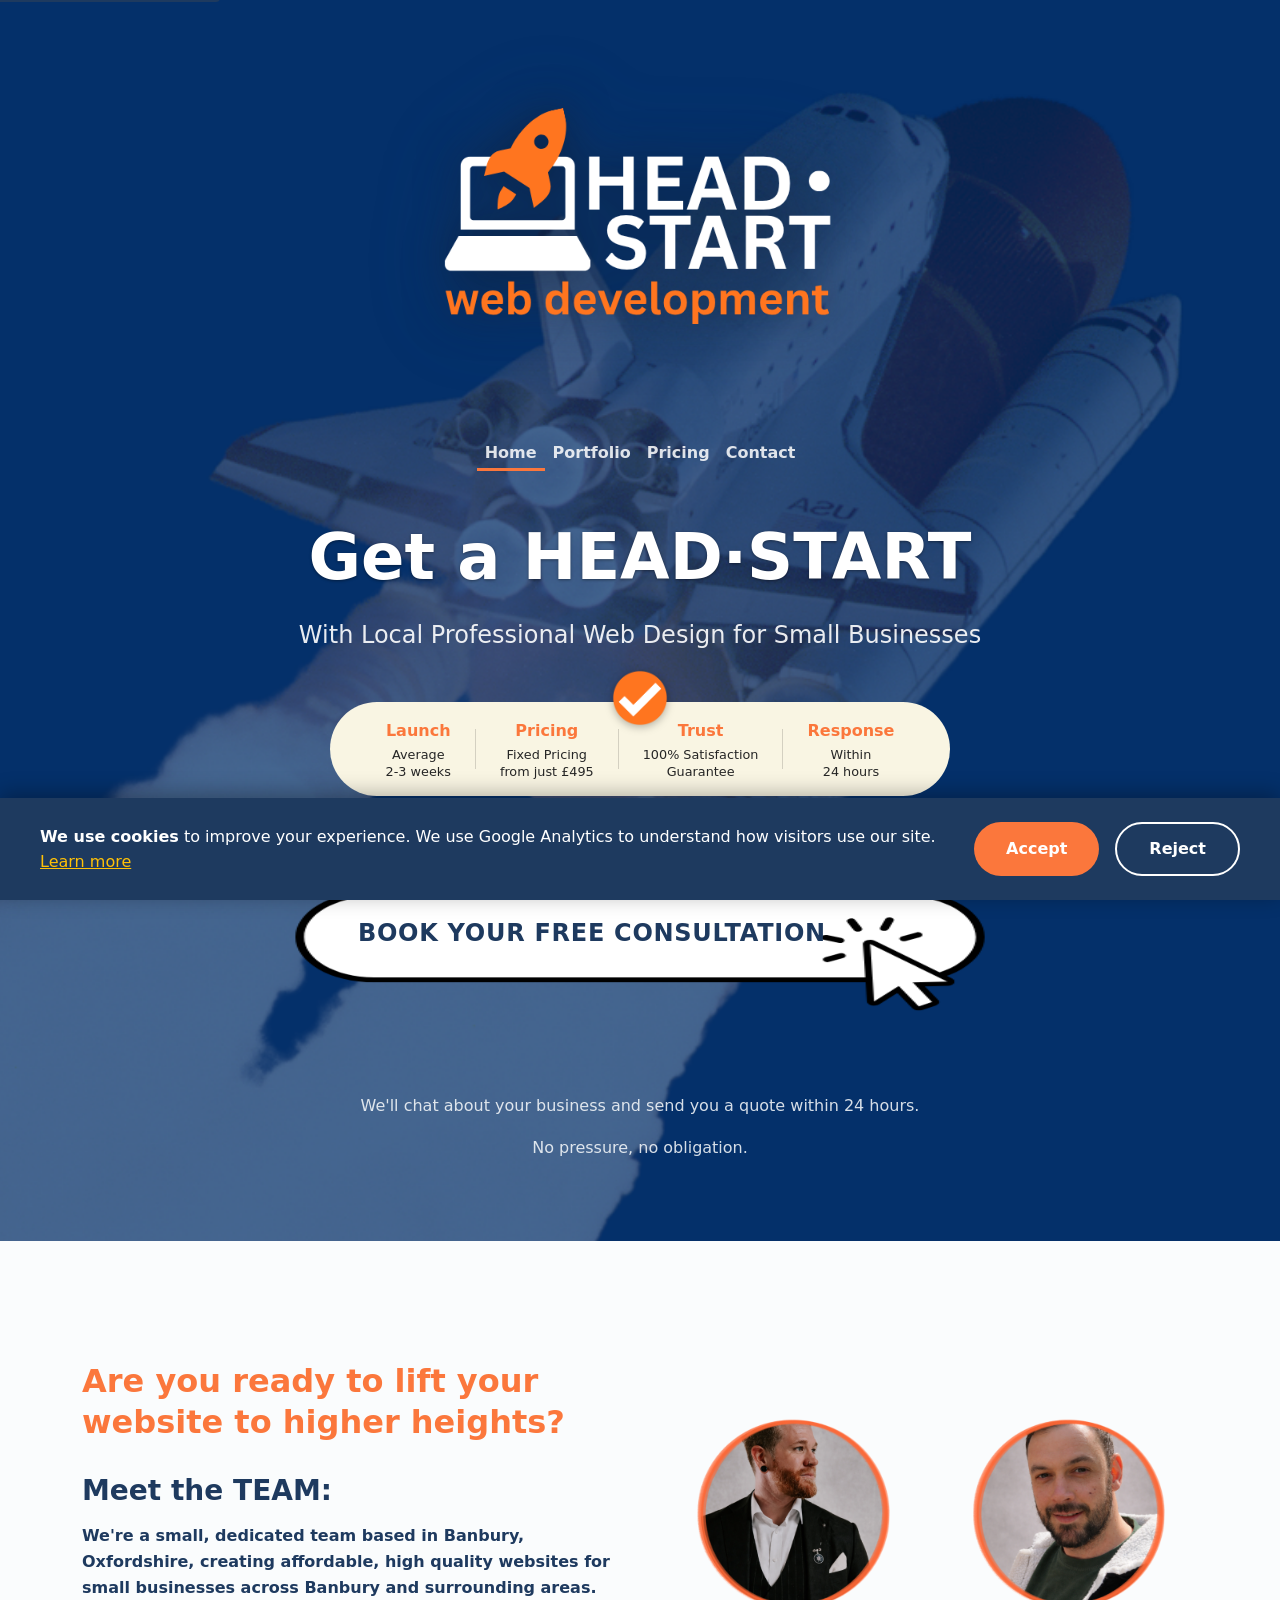
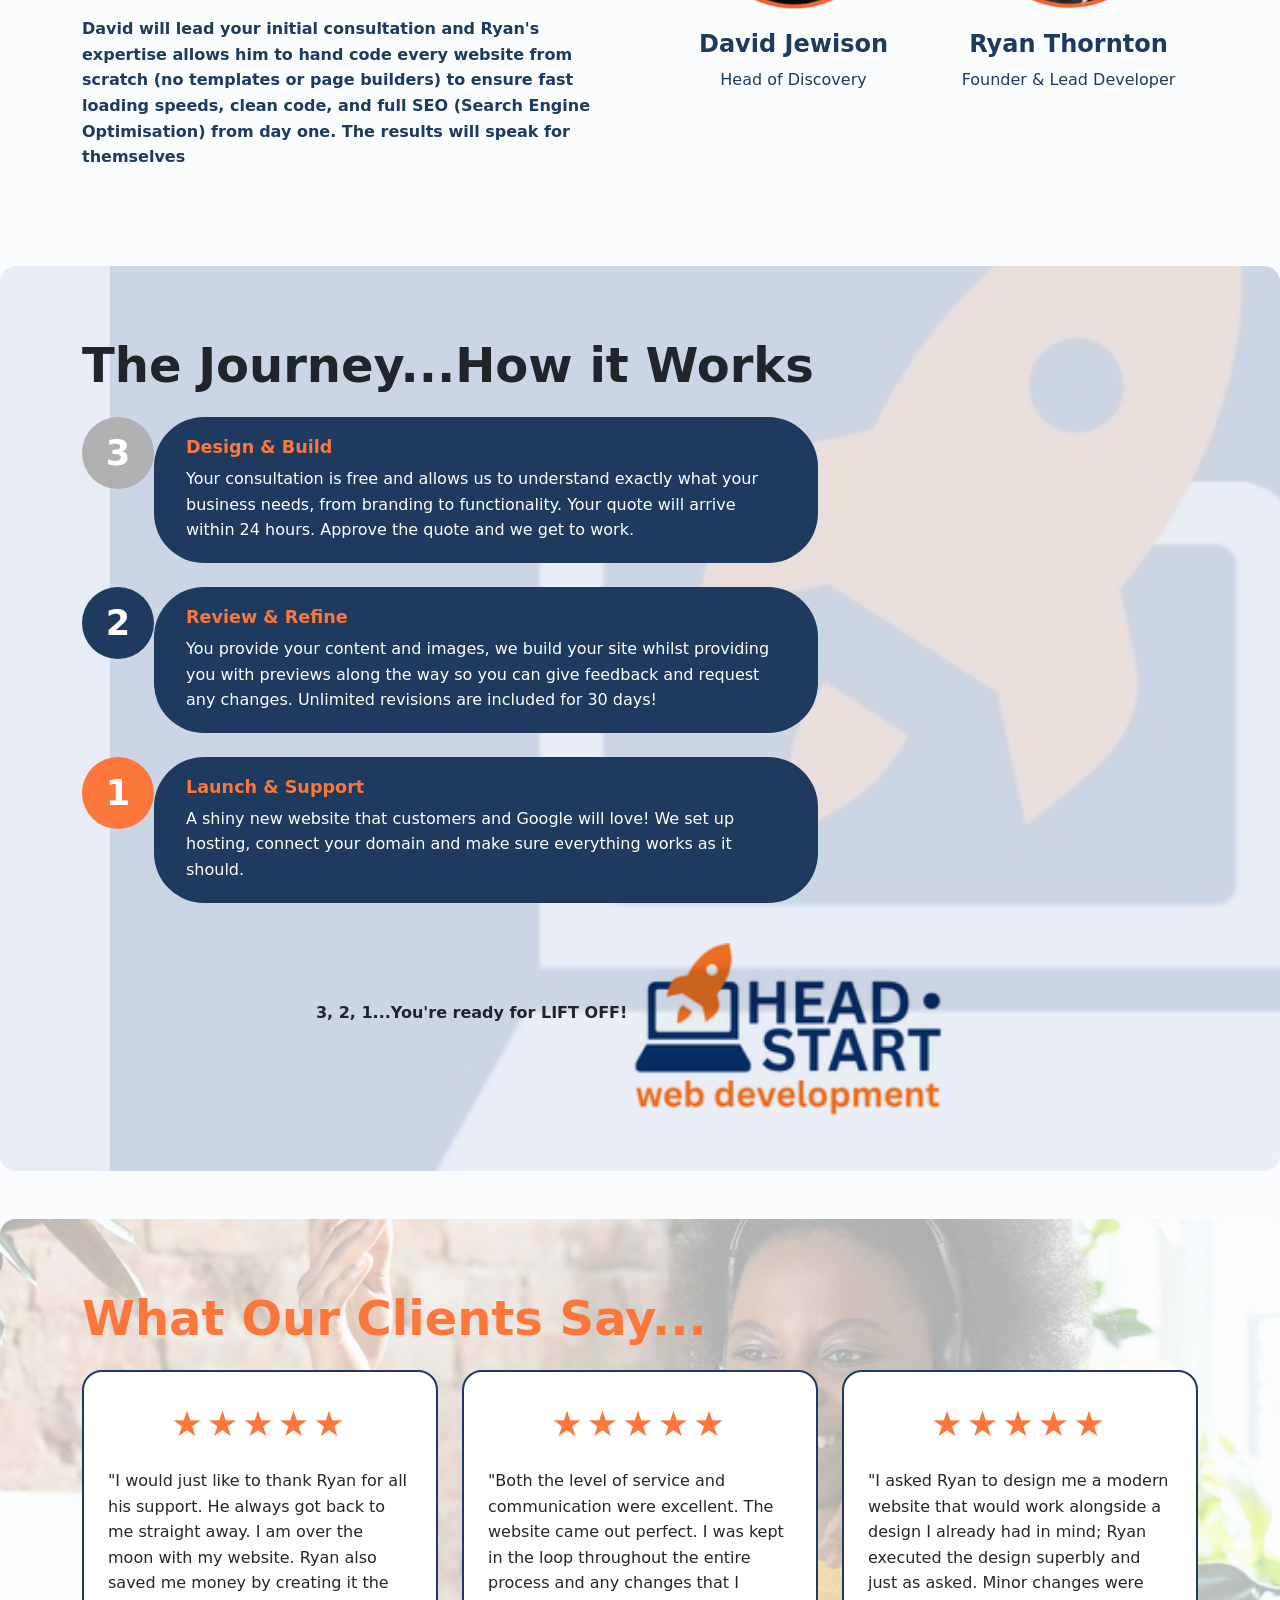
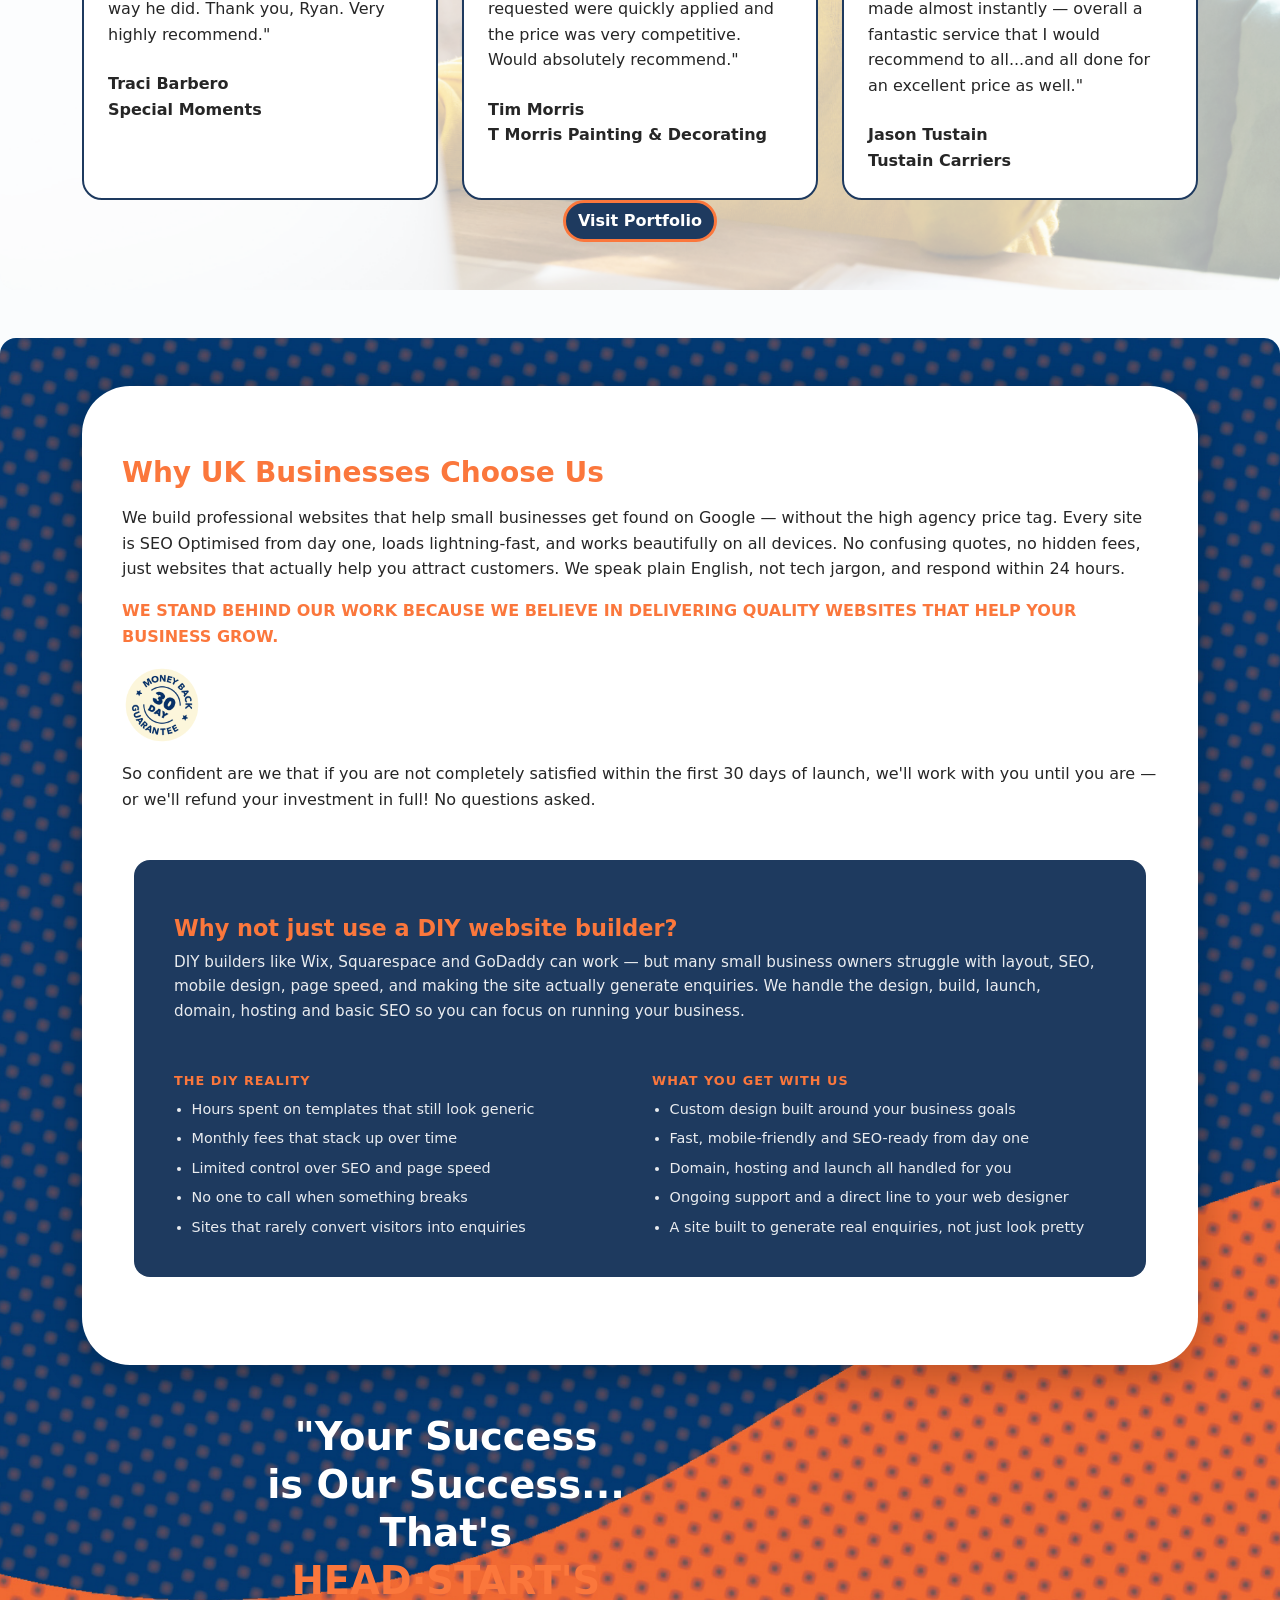
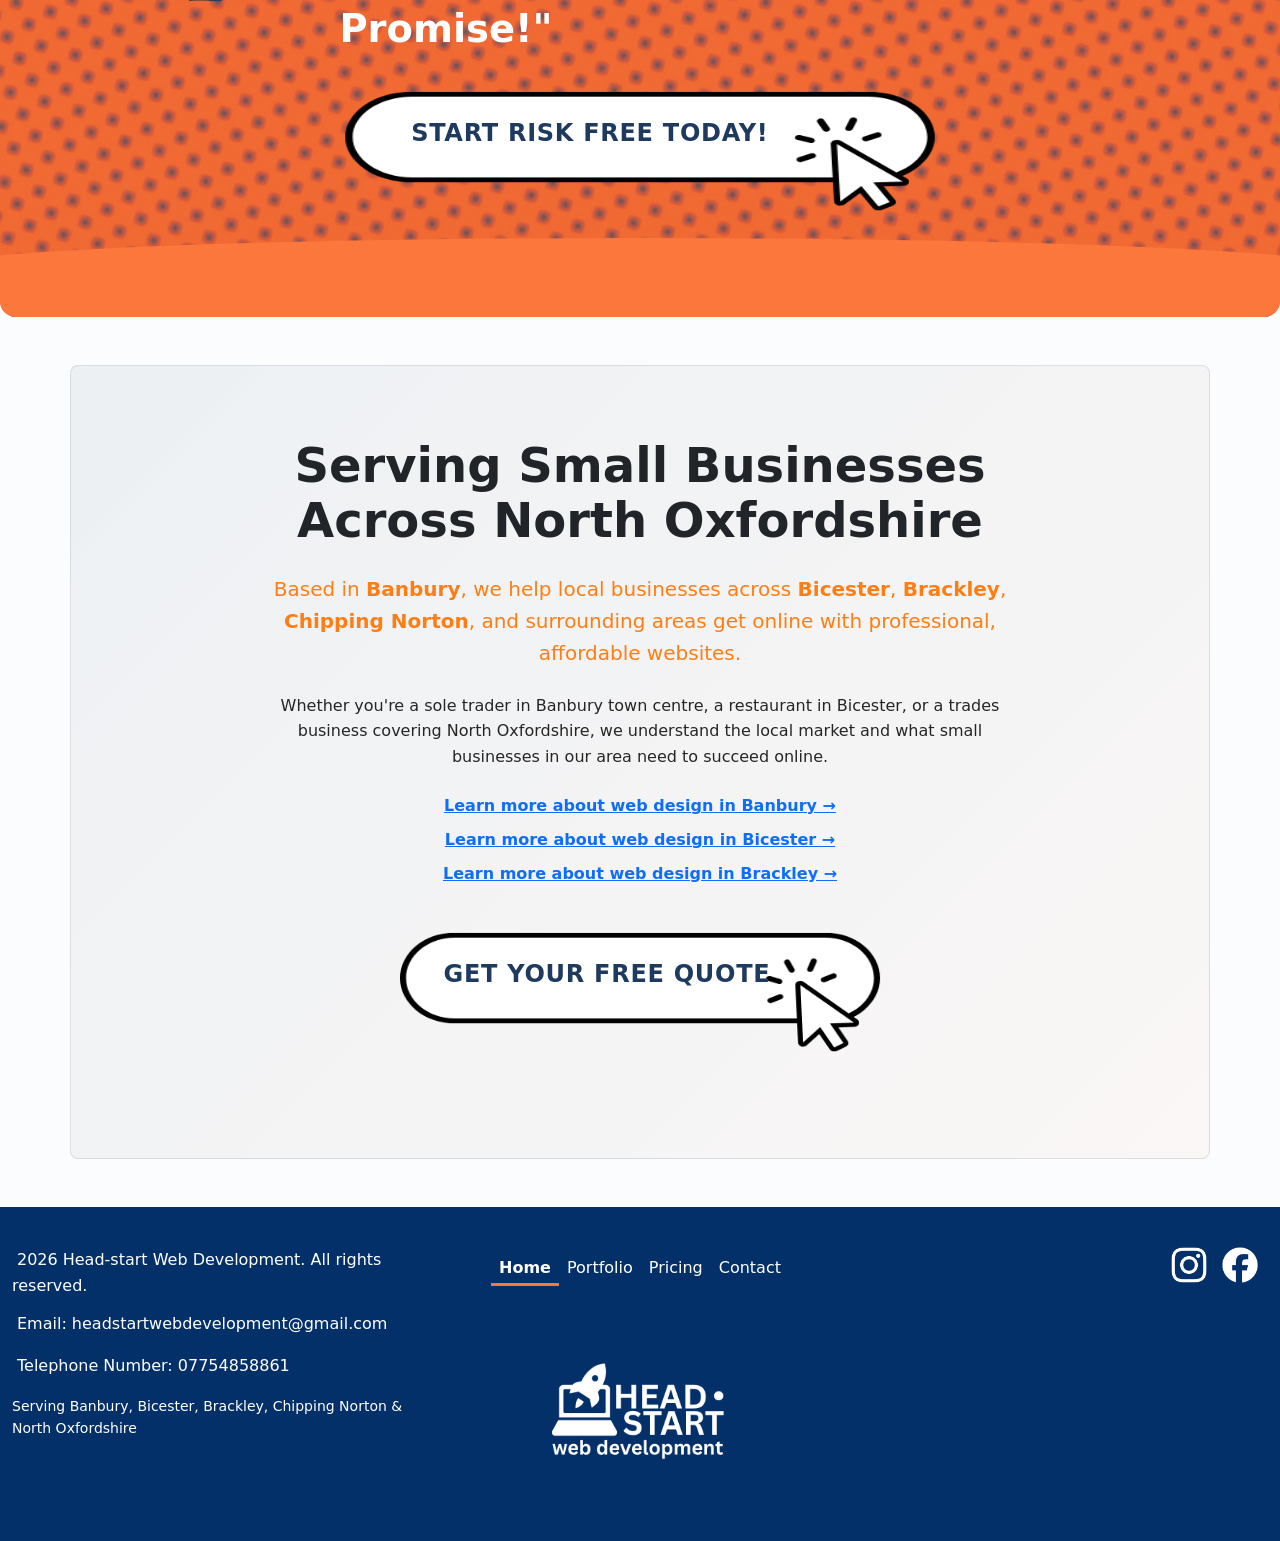
==== commit c2ff9bd6: "Changes to layout" ====
--- a/index.html
+++ b/index.html
@@ -3,10 +3,10 @@
     <head>
   <meta charset="utf-8">
   <meta http-equiv="Content-Security-Policy" content="default-src 'self'; script-src 'self' 'unsafe-inline' https://www.googletagmanager.com https://www.google-analytics.com; style-src 'self' 'unsafe-inline' https://fonts.googleapis.com; font-src 'self' https://fonts.gstatic.com; img-src 'self' data: https://www.google-analytics.com; connect-src 'self' https://www.google-analytics.com https://region1.google-analytics.com https://formspree.io; frame-src 'none';">
-  <meta name="description" content="Affordable web design in Banbury from £350 for small businesses and sole traders. Fast, mobile-friendly websites built to get found on Google across Banbury, Bicester, and North Oxfordshire.">
+  <meta name="description" content="Affordable web design in Banbury from £495 for small businesses and sole traders. Fast, mobile-friendly websites built to get found on Google across Banbury, Bicester, and North Oxfordshire.">
   <meta name="viewport" content="width=device-width, initial-scale=1.0">
   <meta name="author" content="Ryan Thornton">
-  <title>Web Design Banbury from £350 | Small Business Websites</title>
+  <title>Web Design Banbury from £495 | Small Business Websites</title>
   
   <!-- Canonical URL -->
   <link rel="canonical" href="https://www.head-startwebdevelopment.co.uk/">
@@ -14,13 +14,13 @@
   <!-- Open Graph / Facebook / Instagram -->
   <meta property="og:type" content="website">
   <meta property="og:url" content="https://www.head-startwebdevelopment.co.uk/">
-  <meta property="og:title" content="Web Design Banbury from £350 | Small Business Websites">
+  <meta property="og:title" content="Web Design Banbury from £495 | Small Business Websites">
   <meta property="og:description" content="Affordable websites for Banbury small businesses and sole traders. Fast, mobile-friendly, SEO-ready, and built to help you get more enquiries online.">
   <meta property="og:image" content="https://www.head-startwebdevelopment.co.uk/Logo/Full%20logo.png">
   
   <!-- Twitter Card -->
   <meta name="twitter:card" content="summary_large_image">
-  <meta name="twitter:title" content="Web Design Banbury from £350 | Small Business Websites">
+  <meta name="twitter:title" content="Web Design Banbury from £495 | Small Business Websites">
   <meta name="twitter:description" content="Affordable websites for Banbury small businesses and sole traders. Fast, mobile-friendly, SEO-ready, and built to help you get more enquiries online.">
   <meta name="twitter:image" content="https://www.head-startwebdevelopment.co.uk/Logo/Full%20logo.png">
   
@@ -82,7 +82,7 @@
       "Oxfordshire",
       "United Kingdom"
     ],
-    "priceRange": "£350-£1000+",
+    "priceRange": "£495-£1000+",
     "aggregateRating": {
       "@type": "AggregateRating",
       "ratingValue": "5",
@@ -308,11 +308,41 @@
               <div class="col-lg-4">
                 <div class="promise-card">
                   <h3 class="fw-bold mb-3" style="color: var(--color-brand-accent);">Why UK Businesses Choose Us</h3>
-                  <p class="mb-3">We build professional websites that get found on Google — for half the agency price. Every site is SEO Optimised from day one, loads lightning-fast, and works beautifully on all devices. No confusing quotes, no hidden fees, just websites that actually help you attract customers. We speak plain English, not tech jargon, and respond within 24 hours.</p>
+                  <p class="mb-3">We build professional websites that help small businesses get found on Google — without the high agency price tag. 
+                    Every site is SEO Optimised from day one, loads lightning-fast, and works beautifully on all devices. No confusing quotes, no hidden fees, just websites that actually help you attract customers. We speak plain English, not tech jargon, and respond within 24 hours.</p>
                   <p class="fw-bold mb-3" style="color: var(--color-brand-accent);">WE STAND BEHIND OUR WORK BECAUSE WE BELIEVE IN DELIVERING QUALITY WEBSITES THAT HELP YOUR BUSINESS GROW.</p>
                   <img src="images/Head-Start HOME/Head-Start HOME/Home - Money Back.png"
                        alt="30-Day Money Back Guarantee" width="80" height="80" class="mb-3 d-block">
                   <p class="mb-0">So confident are we that if you are not completely satisfied within the first 30 days of launch, we'll work with you until you are — or we'll refund your investment in full! No questions asked.</p>
+                   <!-- ===== WHY NOT DIY ===== -->
+        <div class="container my-5">
+          <div class="why-not-diy">
+            <h2>Why not just use a DIY website builder?</h2>
+            <p>DIY builders like Wix, Squarespace and GoDaddy can work — but many small business owners struggle with layout, SEO, mobile design, page speed, and making the site actually generate enquiries. We handle the design, build, launch, domain, hosting and basic SEO so you can focus on running your business.</p>
+            <div class="why-not-diy-grid">
+              <div class="why-not-diy-col">
+                <h3>The DIY reality</h3>
+                <ul>
+                  <li>Hours spent on templates that still look generic</li>
+                  <li>Monthly fees that stack up over time</li>
+                  <li>Limited control over SEO and page speed</li>
+                  <li>No one to call when something breaks</li>
+                  <li>Sites that rarely convert visitors into enquiries</li>
+                </ul>
+              </div>
+              <div class="why-not-diy-col">
+                <h3>What you get with us</h3>
+                <ul>
+                  <li>Custom design built around your business goals</li>
+                  <li>Fast, mobile-friendly and SEO-ready from day one</li>
+                  <li>Domain, hosting and launch all handled for you</li>
+                  <li>Ongoing support and a direct line to your web designer</li>
+                  <li>A site built to generate real enquiries, not just look pretty</li>
+                </ul>
+              </div>
+            </div>
+          </div>
+        </div>
                 </div>
               </div>
               <div class="col-lg-8 text-center text-white">
@@ -324,6 +354,8 @@
             </div>
           </div>
         </div>
+       
+
          <!-- ===== LOCAL SERVICE AREA ===== -->
         <div class="container py-5 bg-warm-subtle rounded-3 my-5">
           <div class="row justify-content-center">
@@ -343,7 +375,7 @@
           </div>
         </div>
       </main>
-        <script src="myscripts.js" async defer></script>
+        <script src="myscripts.js" defer></script>
         <div class="container-fluid">
          <footer class="d-flex flex-wrap justify-content-between align-items-start py-3 my-4">
   <div class="col-md-4 d-flex flex-column align-items-start">
@@ -352,7 +384,7 @@
     </p>
     <p class="email">Email: headstartwebdevelopment@gmail.com</p>
     <p class="tel-number">Telephone Number: 07754858861</p>
-    <p class="text-body-secondary small">Serving Banbury, Bicester, Brackley &amp; North Oxfordshire</p>
+    <p class="text-body-secondary small">Serving Banbury, Bicester, Brackley, Chipping Norton &amp; North Oxfordshire</p>
   </div>
                 <nav aria-label="Footer navigation">
                 <ul class="nav justify-content-center pb-3 mb-3"> 
--- a/styles.css
+++ b/styles.css
@@ -409,6 +409,91 @@
   height: auto;
   display: block;
   margin: 0 auto 1.5rem;
+}
+
+/* Portfolio project meta info */
+.portfolio-meta {
+  font-size: 0.8rem;
+  margin-bottom: 0.8rem;
+  padding: 0.5rem 0.75rem;
+  background: #f4f7fb;
+  border-radius: 6px;
+  border-left: 3px solid var(--color-brand-accent);
+}
+
+.portfolio-meta dt {
+  display: inline;
+  font-weight: 700;
+  color: var(--color-brand-navy);
+  text-transform: uppercase;
+  font-size: 0.7rem;
+  letter-spacing: 0.06em;
+}
+
+.portfolio-meta dd {
+  display: inline;
+  margin-left: 0.3rem;
+  color: var(--color-text-default);
+}
+
+.portfolio-meta div {
+  margin-bottom: 0.2rem;
+}
+
+/* Why not DIY section */
+.why-not-diy {
+  background: var(--color-brand-navy);
+  color: #fff;
+  border-radius: 16px;
+  padding: 2rem 2.5rem;
+  margin: 2.5rem 0;
+}
+
+.why-not-diy h2 {
+  color: var(--color-brand-accent);
+  font-size: 1.4rem;
+  margin-bottom: 0.5rem;
+}
+
+.why-not-diy > p {
+  opacity: 0.9;
+  margin-bottom: 1.25rem;
+  font-size: 0.95rem;
+}
+
+.why-not-diy-grid {
+  display: grid;
+  grid-template-columns: 1fr 1fr;
+  gap: 1.5rem;
+}
+
+.why-not-diy-col h3 {
+  font-size: 0.8rem;
+  font-weight: 700;
+  text-transform: uppercase;
+  letter-spacing: 0.08em;
+  color: var(--color-brand-accent);
+  margin-bottom: 0.6rem;
+}
+
+.why-not-diy-col ul {
+  padding-left: 1.1rem;
+  margin: 0;
+}
+
+.why-not-diy-col li {
+  margin-bottom: 0.4rem;
+  font-size: 0.9rem;
+  opacity: 0.9;
+}
+
+@media (max-width: 576px) {
+  .why-not-diy {
+    padding: 1.5rem;
+  }
+  .why-not-diy-grid {
+    grid-template-columns: 1fr;
+  }
 }
 
 /* ===== PORTFOLIO HERO ===== */
@@ -1223,6 +1308,10 @@
     padding: 0.6rem 0.5rem;
   }
   .journey-card { border-radius: 20px; }
+  /* Promise quote brand name: orange vanishes on orange bg at small sizes */
+  .promise-brand {
+    color: white;
+  }
 }
 
 /* Hero Section — full-bleed wrapper covering nav + content */
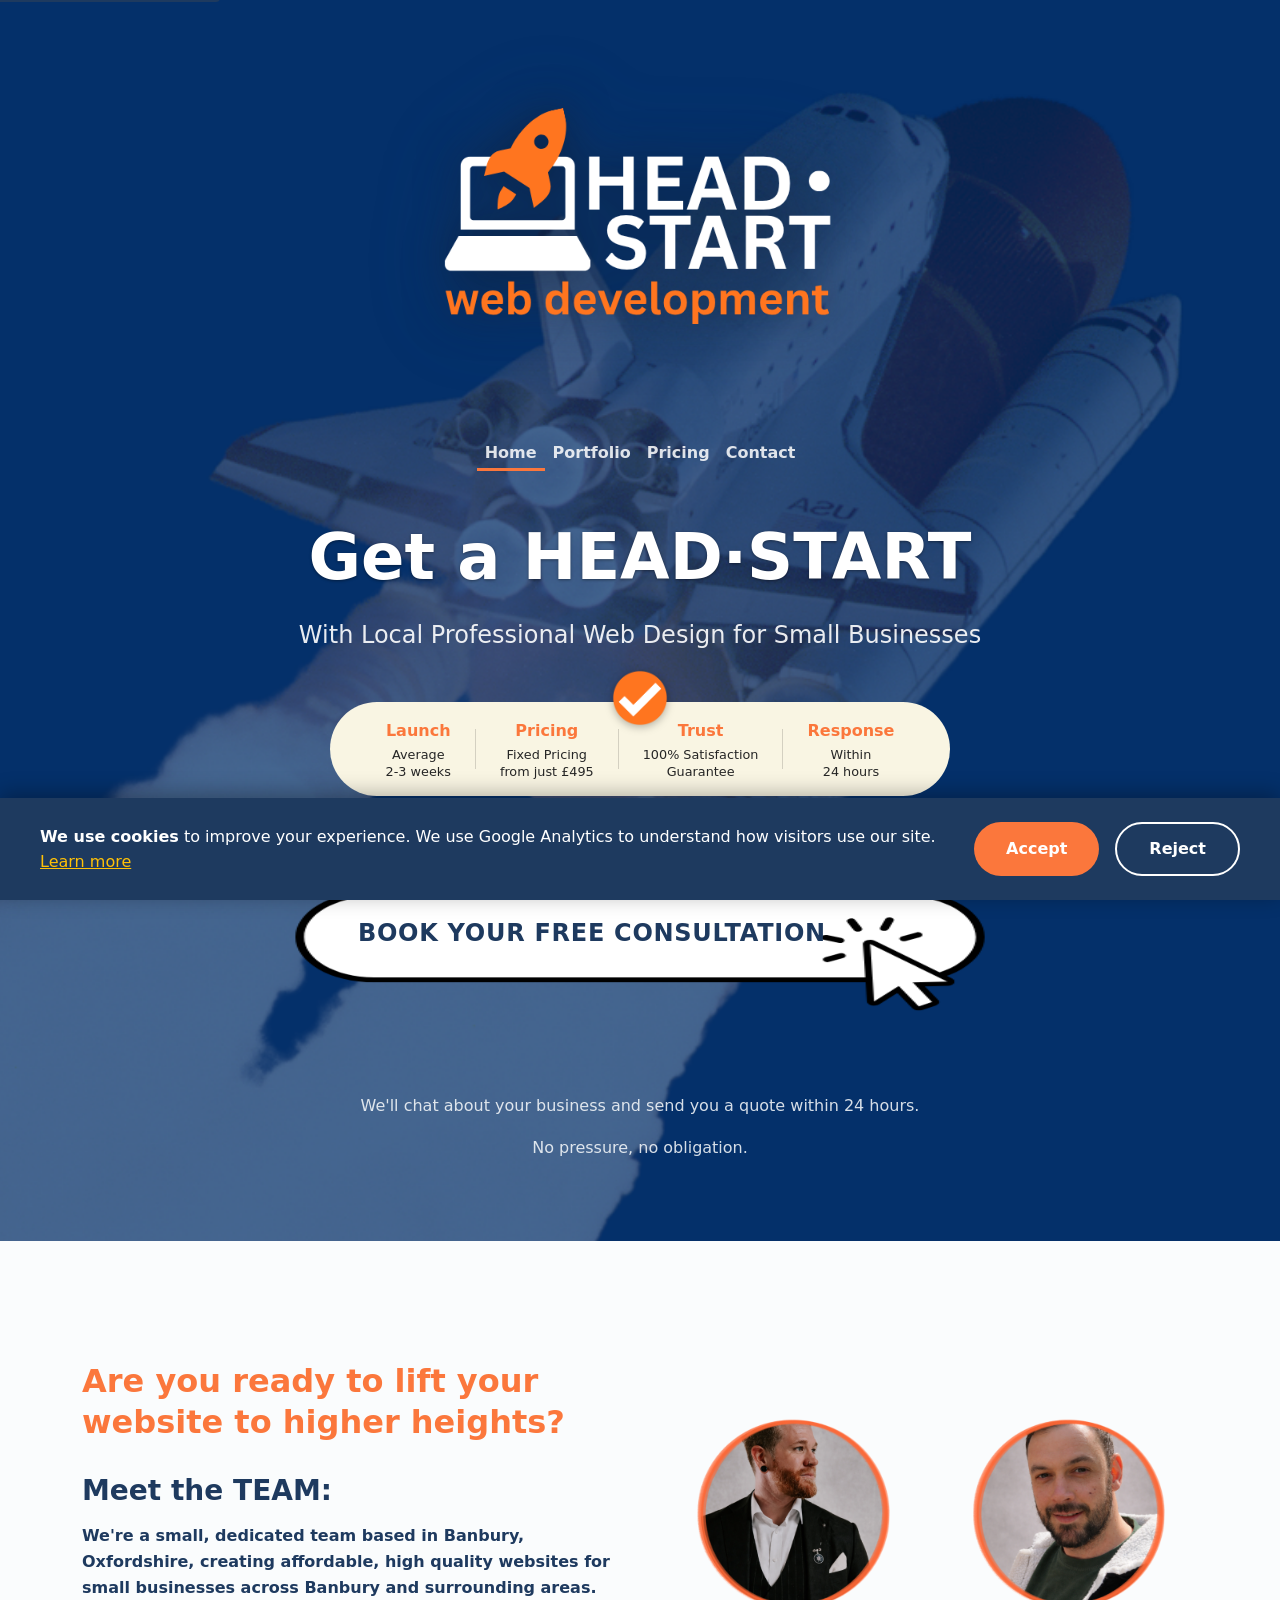
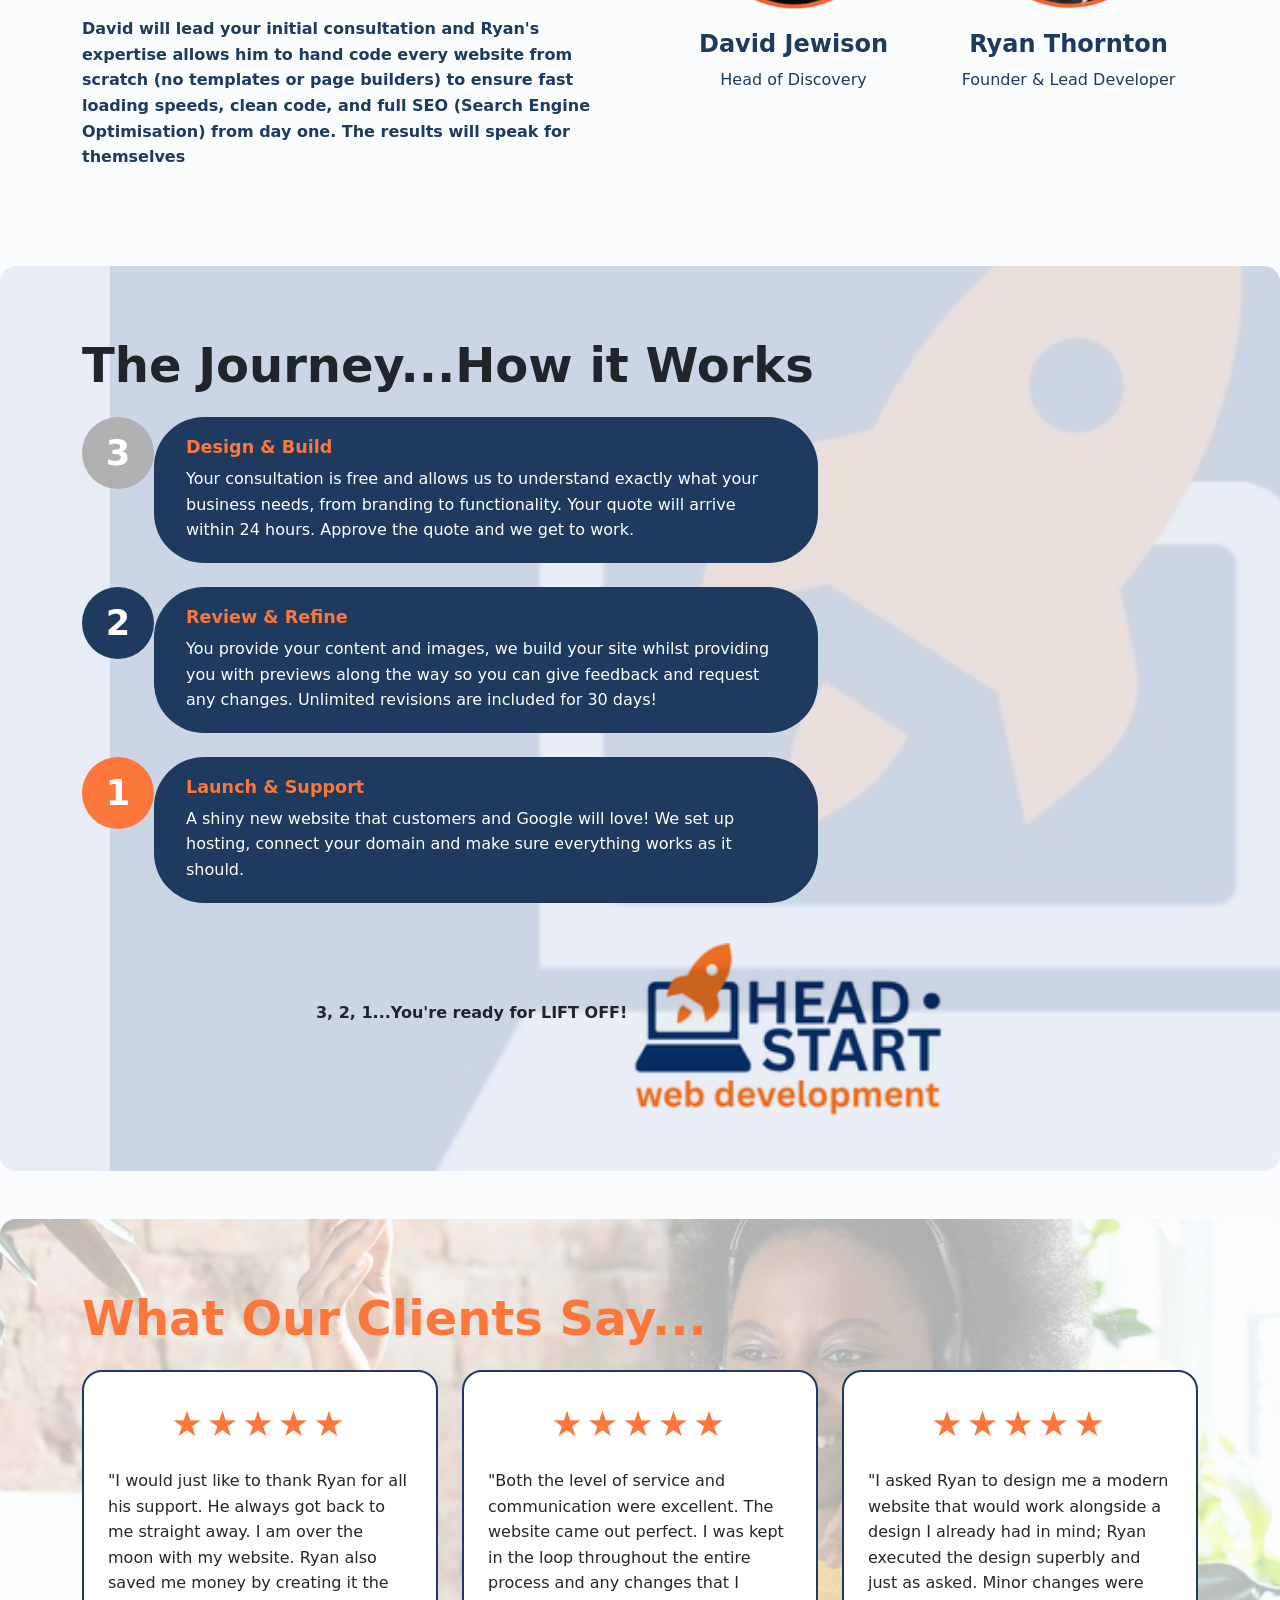
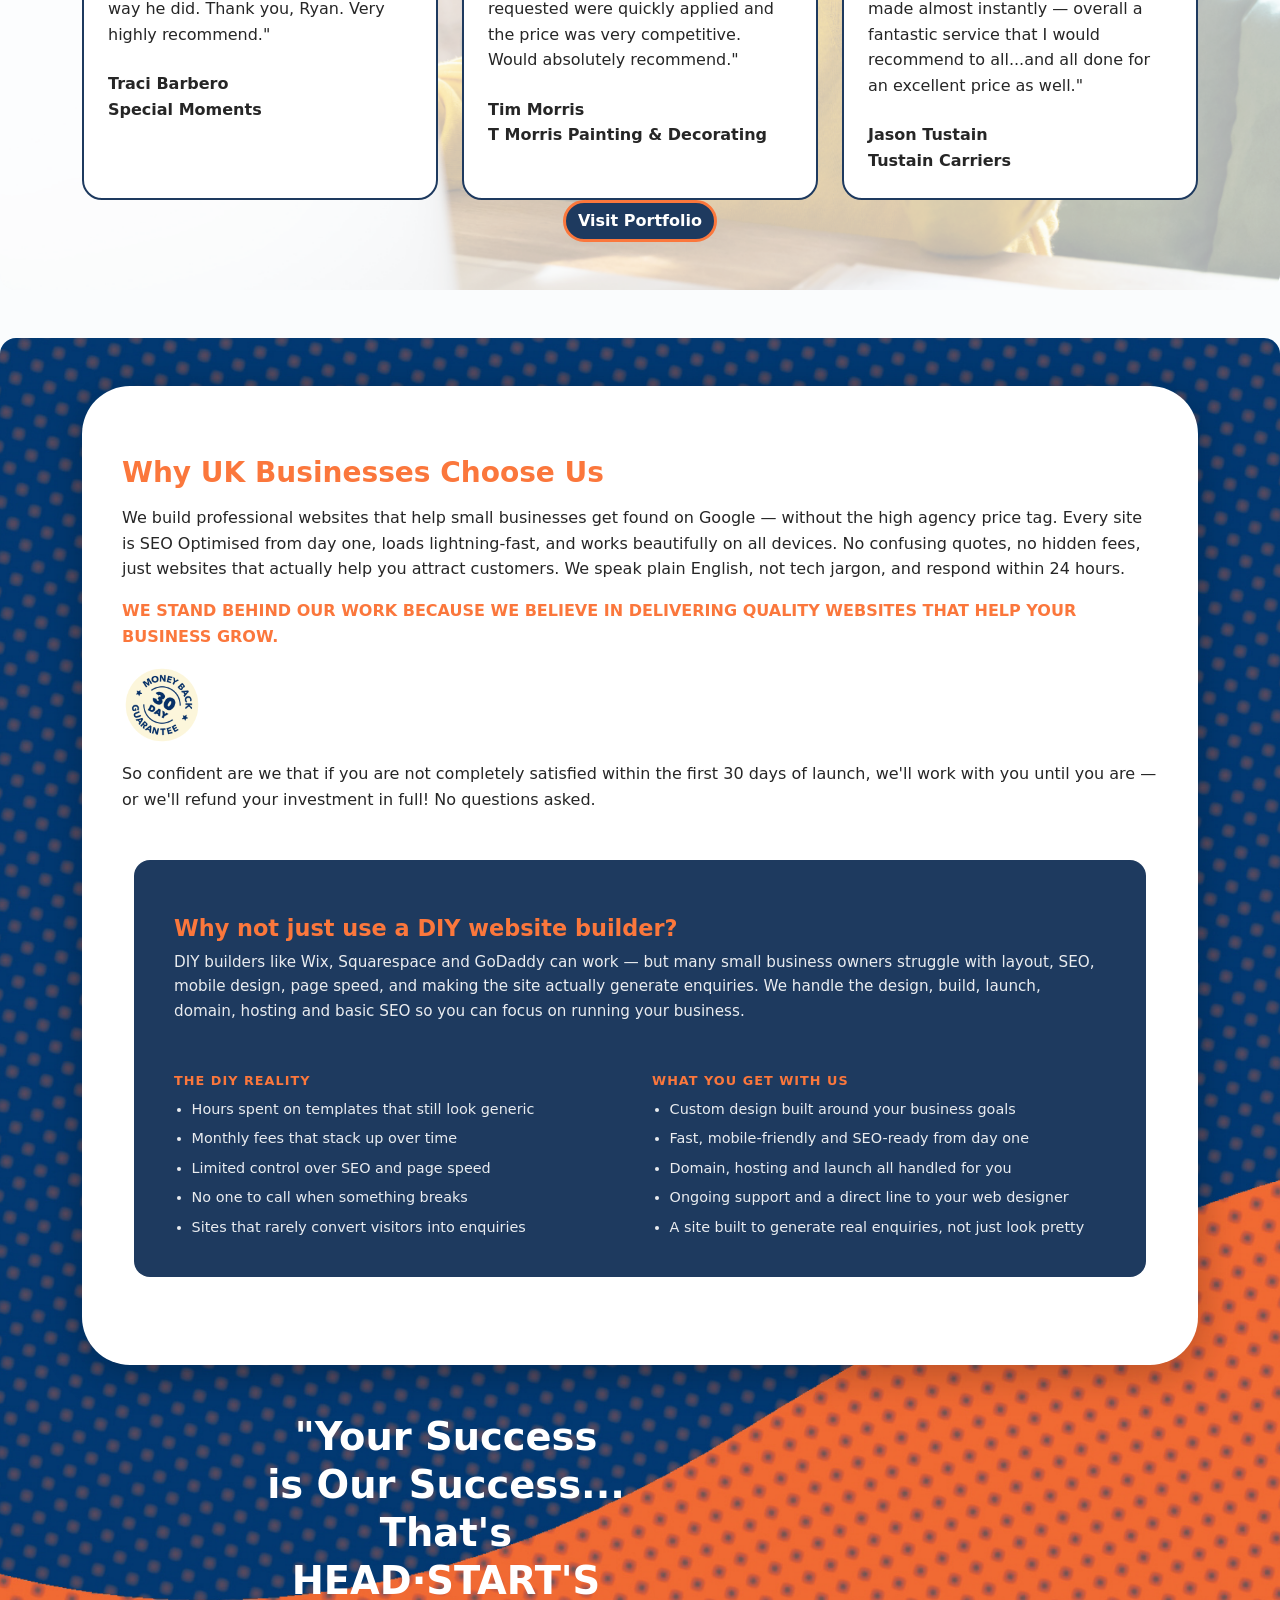
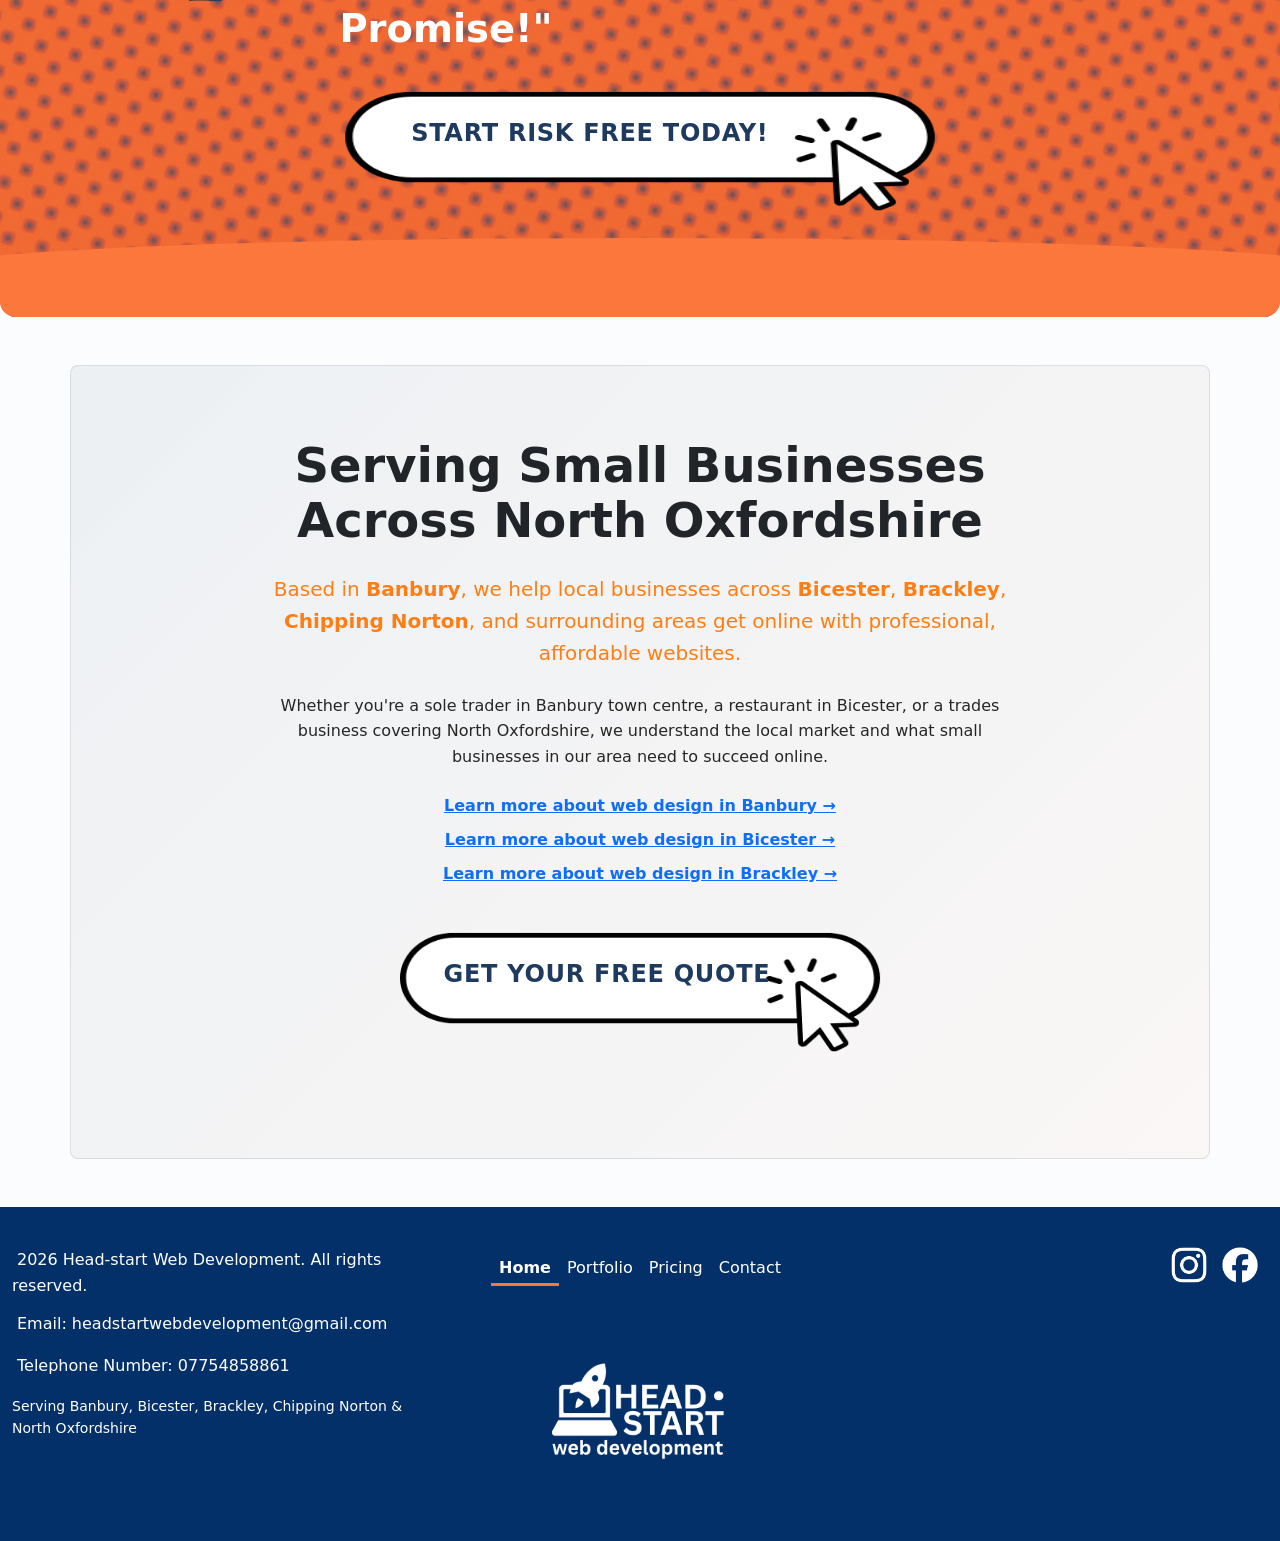
==== commit 90daa51b: "Removed Orange wording" ====
--- a/index.html
+++ b/index.html
@@ -346,7 +346,7 @@
                 </div>
               </div>
               <div class="col-lg-8 text-center text-white">
-                <p class="promise-quote">"Your Success<br>is Our Success...<br>That's<br><span class="promise-brand">HEAD·START'S</span><br>Promise!"</p>
+                <p class="promise-quote">"Your Success<br>is Our Success...<br>That's<br>HEAD·START'S</span><br>Promise!"</p>
               </div>
             </div>
             <div class="text-center mt-4">
--- a/styles.css
+++ b/styles.css
@@ -1242,10 +1242,6 @@
   font-family: var(--font-family-display);
   position: relative;
   z-index: 1;
-}
-
-.promise-brand {
-  color: var(--color-brand-accent);
 }
 
 .cta-img-btn {
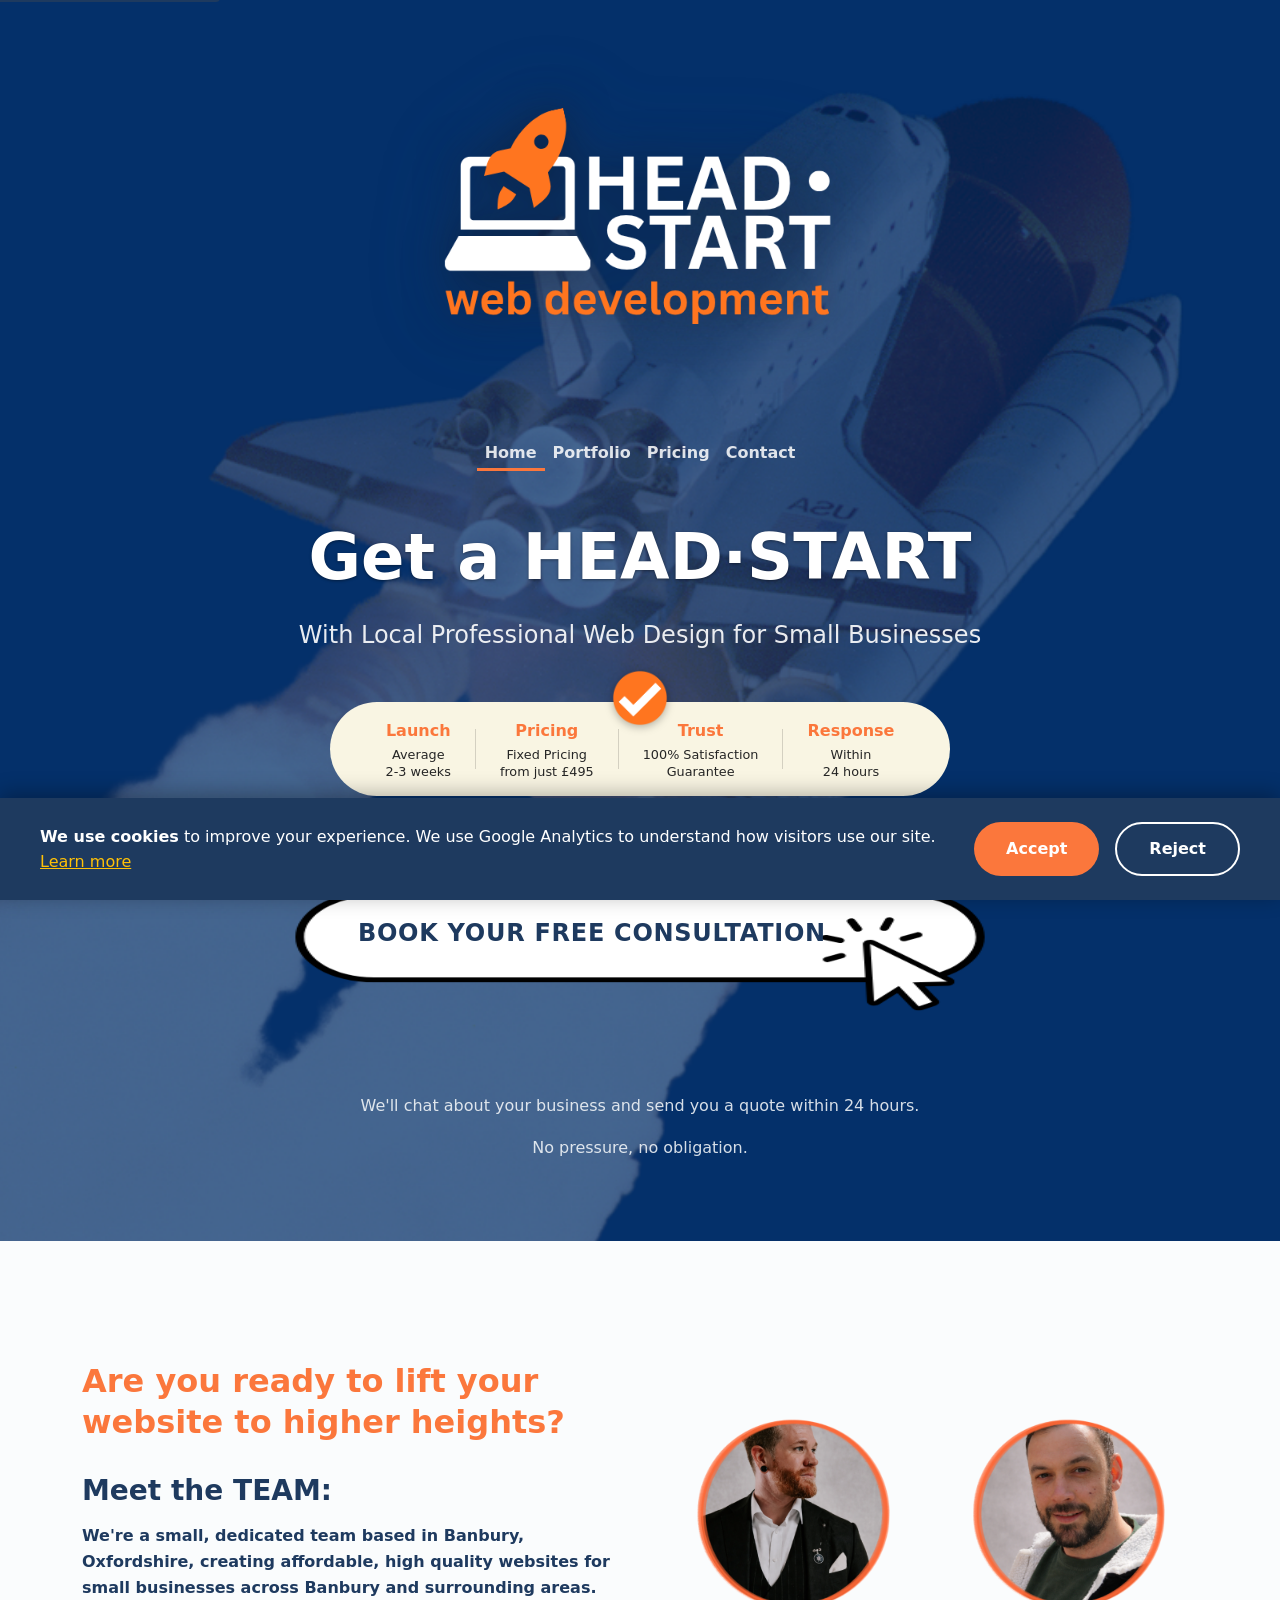
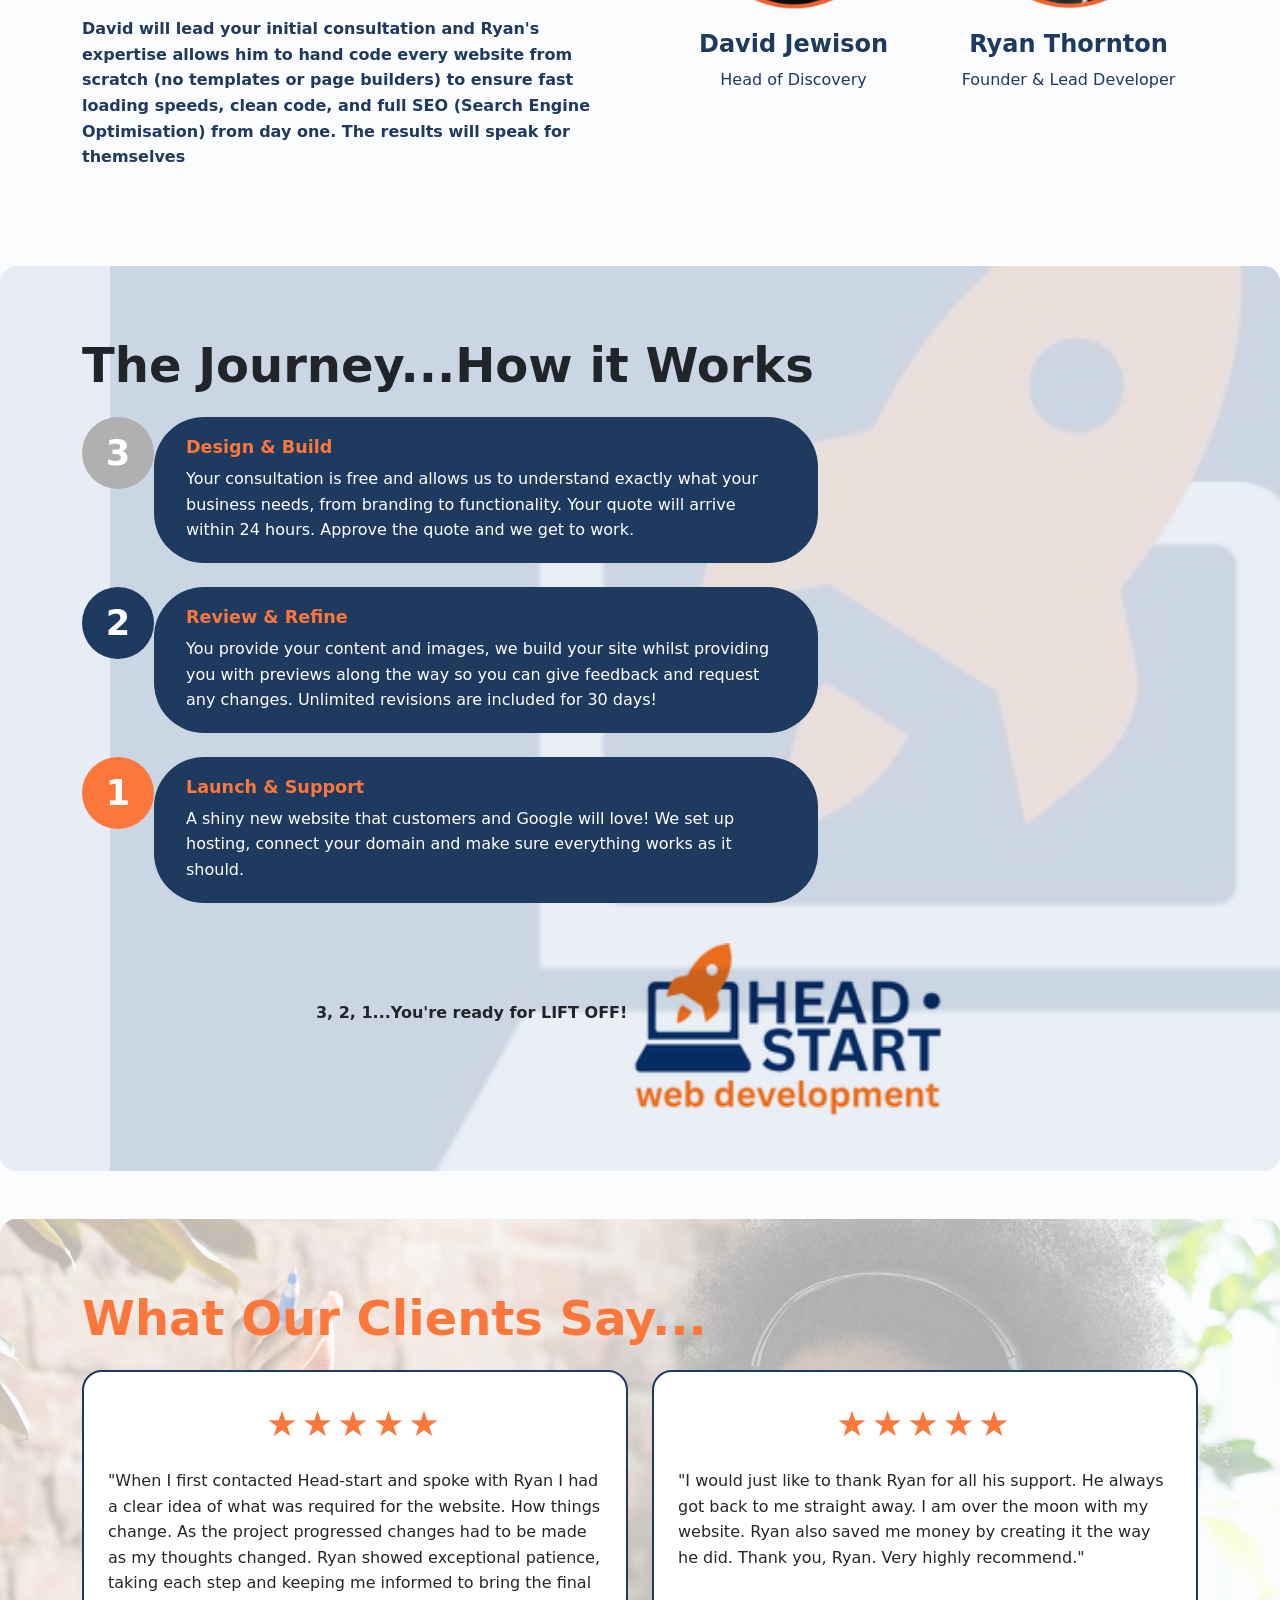
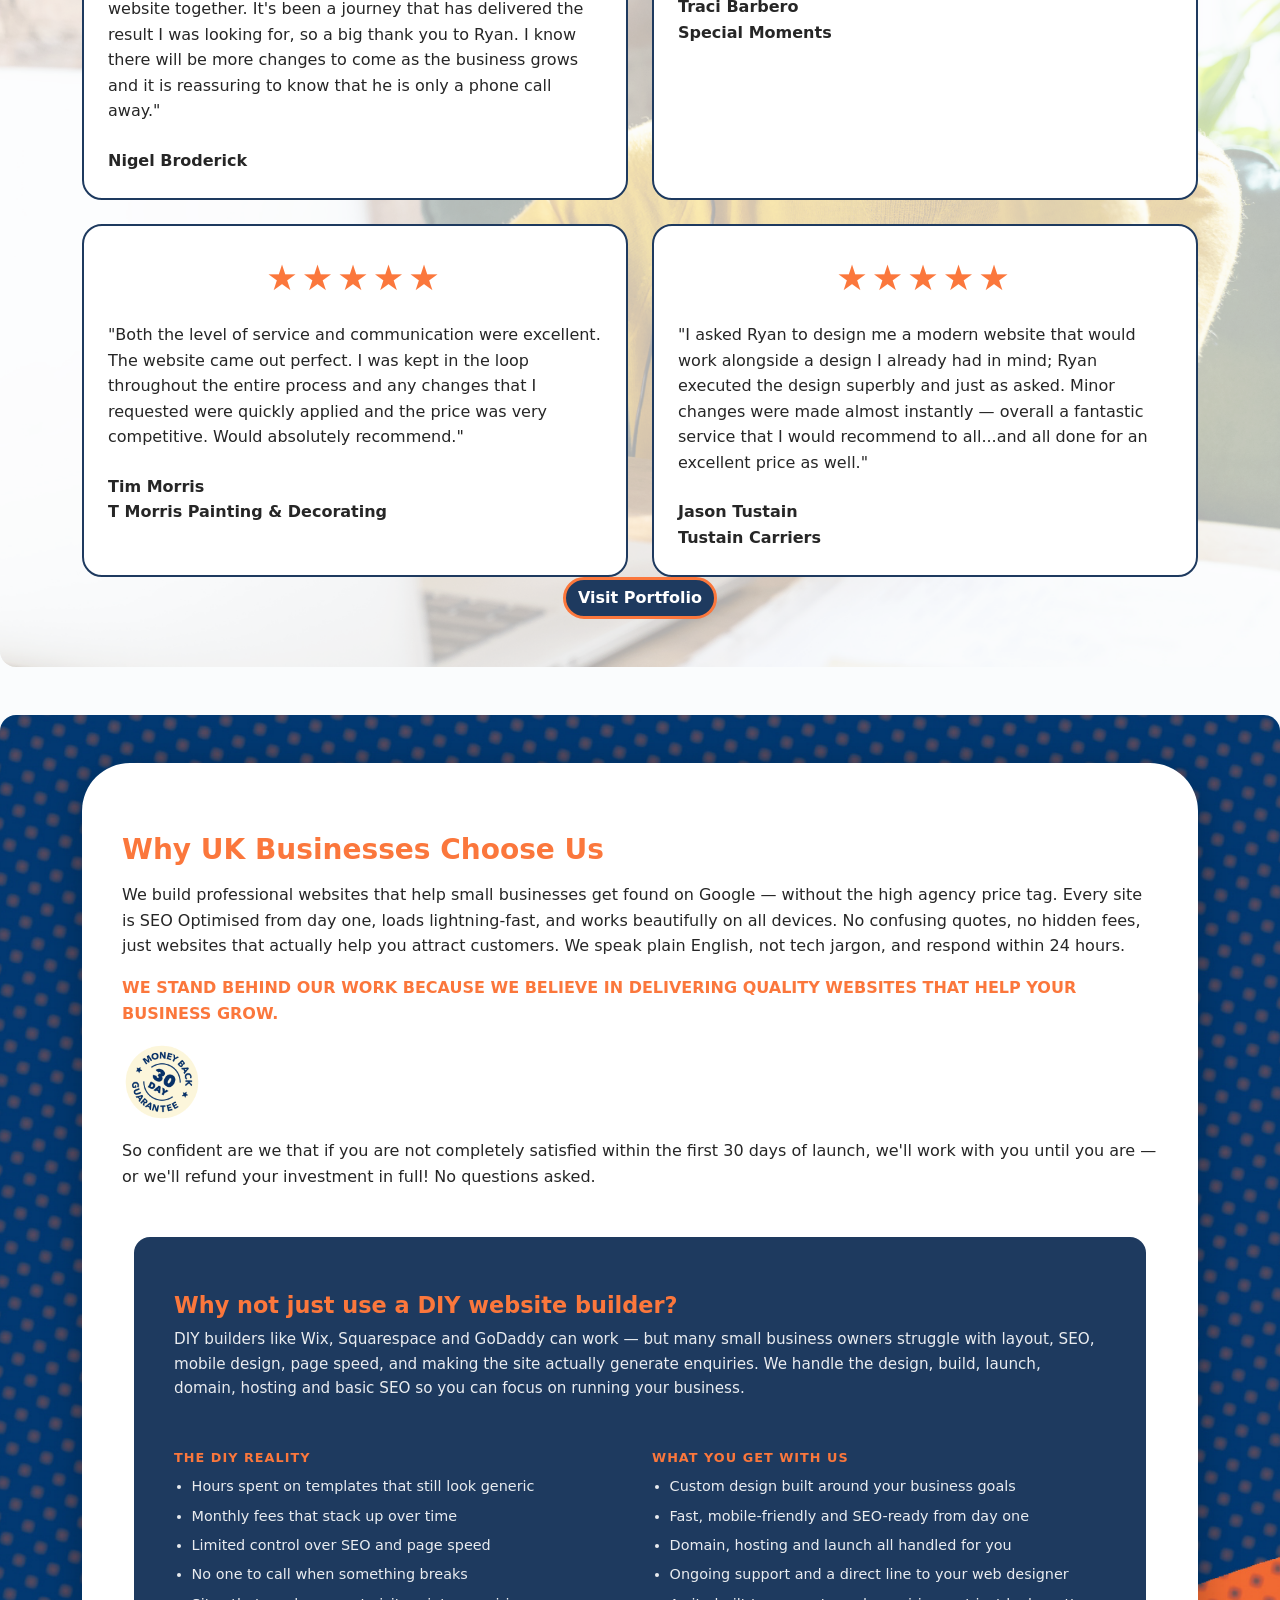
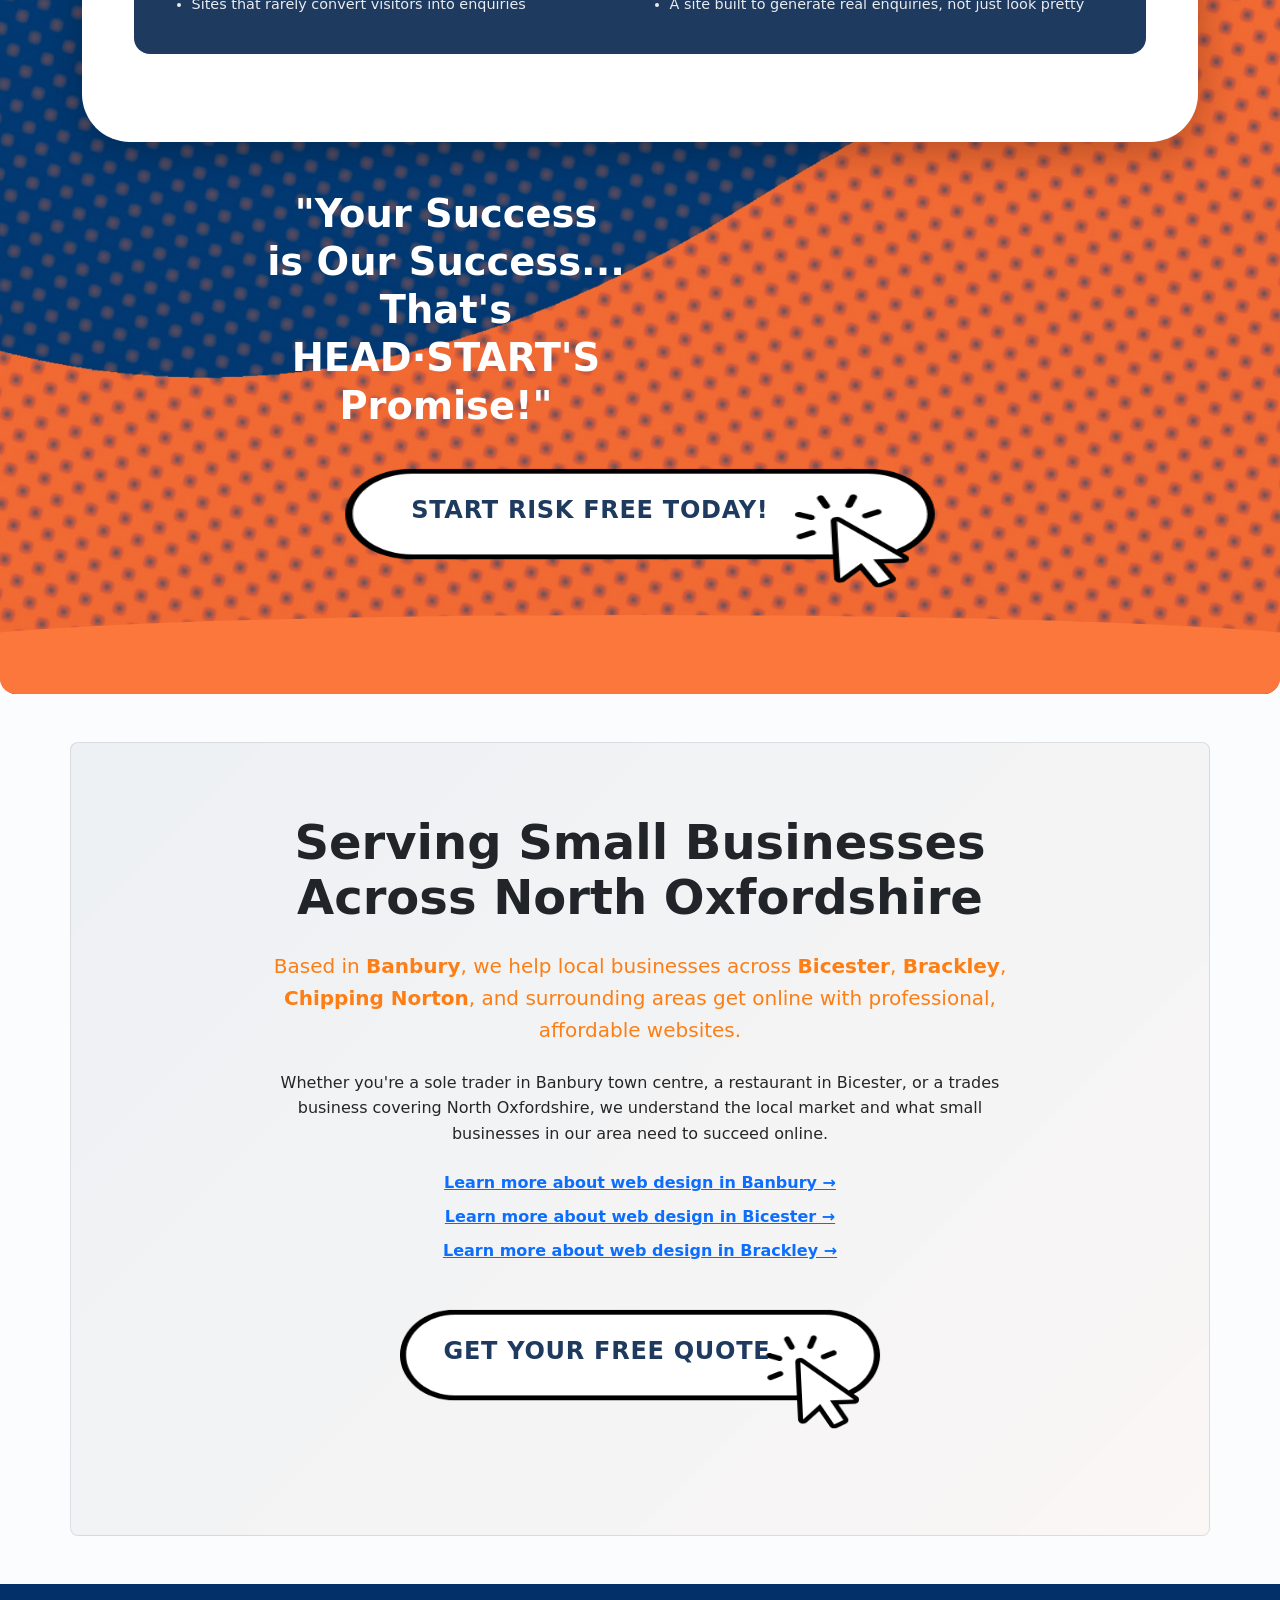
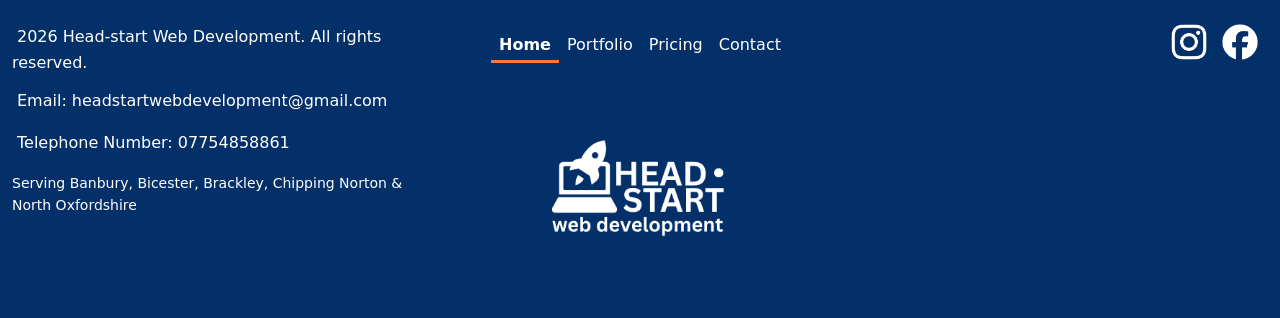
==== commit 9db3901e: "Added review" ====
--- a/index.html
+++ b/index.html
@@ -3,7 +3,7 @@
     <head>
   <meta charset="utf-8">
   <meta http-equiv="Content-Security-Policy" content="default-src 'self'; script-src 'self' 'unsafe-inline' https://www.googletagmanager.com https://www.google-analytics.com; style-src 'self' 'unsafe-inline' https://fonts.googleapis.com; font-src 'self' https://fonts.gstatic.com; img-src 'self' data: https://www.google-analytics.com; connect-src 'self' https://www.google-analytics.com https://region1.google-analytics.com https://formspree.io; frame-src 'none';">
-  <meta name="description" content="Affordable web design in Banbury from £495 for small businesses and sole traders. Fast, mobile-friendly websites built to get found on Google across Banbury, Bicester, and North Oxfordshire.">
+  <meta name="description" content="Affordable web design in Banbury from £495 for small businesses and sole traders. Fast, mobile-friendly websites built to get found on Google.">
   <meta name="viewport" content="width=device-width, initial-scale=1.0">
   <meta name="author" content="Ryan Thornton">
   <title>Web Design Banbury from £495 | Small Business Websites</title>
@@ -13,16 +13,17 @@
   
   <!-- Open Graph / Facebook / Instagram -->
   <meta property="og:type" content="website">
+  <meta property="og:site_name" content="Head-Start Web Development">
   <meta property="og:url" content="https://www.head-startwebdevelopment.co.uk/">
   <meta property="og:title" content="Web Design Banbury from £495 | Small Business Websites">
   <meta property="og:description" content="Affordable websites for Banbury small businesses and sole traders. Fast, mobile-friendly, SEO-ready, and built to help you get more enquiries online.">
-  <meta property="og:image" content="https://www.head-startwebdevelopment.co.uk/Logo/Full%20logo.png">
+  <meta property="og:image" content="https://www.head-startwebdevelopment.co.uk/Logo/Google%20rocket.png">
   
   <!-- Twitter Card -->
   <meta name="twitter:card" content="summary_large_image">
   <meta name="twitter:title" content="Web Design Banbury from £495 | Small Business Websites">
   <meta name="twitter:description" content="Affordable websites for Banbury small businesses and sole traders. Fast, mobile-friendly, SEO-ready, and built to help you get more enquiries online.">
-  <meta name="twitter:image" content="https://www.head-startwebdevelopment.co.uk/Logo/Full%20logo.png">
+  <meta name="twitter:image" content="https://www.head-startwebdevelopment.co.uk/Logo/Google%20rocket.png">
   
   <!-- Favicon -->
   <link rel="icon" type="image/png" sizes="32x32" href="images/Head-Start HOME/Head-Start HOME/Logo-blue.png">
@@ -48,7 +49,7 @@
     "@type": "LocalBusiness",
     "name": "Head-Start Web Development",
     "url": "https://www.head-startwebdevelopment.co.uk",
-    "logo": "https://www.head-startwebdevelopment.co.uk/Logo/Full%20logo.png",
+    "logo": "https://www.head-startwebdevelopment.co.uk/Logo/Google%20rocket.png",
     "description": "Affordable web design and development services for small businesses in Banbury and North Oxfordshire",
     "telephone": "07754858861",
     "email": "headstartwebdevelopment@gmail.com",
@@ -86,7 +87,7 @@
     "aggregateRating": {
       "@type": "AggregateRating",
       "ratingValue": "5",
-      "reviewCount": "3"
+      "reviewCount": "4"
     },
     "review": [
       {
@@ -130,6 +131,20 @@
         },
         "reviewBody": "I asked Ryan to design me a modern website that would work alongside a design I already had in mind, Ryan executed the design superbly and just as I asked for, minor changes were changed almost instantly when asked. Overall a fantastic service and would recommend to all. All done for an excellent price aswell.",
         "datePublished": "2026-03-30"
+      },
+      {
+        "@type": "Review",
+        "author": {
+          "@type": "Person",
+          "name": "Nigel Broderick"
+        },
+        "reviewRating": {
+          "@type": "Rating",
+          "ratingValue": "5",
+          "bestRating": "5"
+        },
+        "reviewBody": "When I first contacted Head-start and spoke with Ryan I had a clear idea of what was required for the website. How things change. As the project progressed changes had to be made as my thoughts changed. Ryan showed exceptional patience, taking each step and keeping me informed to bring the final website together. It's been a journey that has delivered the result I was looking for, so a big thank you to Ryan. I know there will be more changes to come as the business grows and it is reassuring to know that he is only a phone call away.",
+        "datePublished": "2026-06-25"
       }
     ]
   }
@@ -273,21 +288,28 @@
           <div class="container">
             <h2 class="fw-bold mb-5 testimonials-heading">What Our Clients Say...</h2>
             <div class="row g-4">
-              <div class="col-md-4">
+              <div class="col-lg-3 col-md-6">
+                <div class="testimonial-card-new">
+                  <div class="stars-new mb-3">★★★★★</div>
+                  <p class="mb-4">"When I first contacted Head-start and spoke with Ryan I had a clear idea of what was required for the website. How things change. As the project progressed changes had to be made as my thoughts changed. Ryan showed exceptional patience, taking each step and keeping me informed to bring the final website together. It's been a journey that has delivered the result I was looking for, so a big thank you to Ryan. I know there will be more changes to come as the business grows and it is reassuring to know that he is only a phone call away."</p>
+                  <p class="mb-0"><strong>Nigel Broderick</strong></p>
+                </div>
+              </div>
+              <div class="col-lg-3 col-md-6">
                 <div class="testimonial-card-new">
                   <div class="stars-new mb-3">★★★★★</div>
                   <p class="mb-4">"I would just like to thank Ryan for all his support. He always got back to me straight away. I am over the moon with my website. Ryan also saved me money by creating it the way he did. Thank you, Ryan. Very highly recommend."</p>
                   <p class="mb-0"><strong>Traci Barbero</strong><br><strong>Special Moments</strong></p>
                 </div>
               </div>
-              <div class="col-md-4">
+              <div class="col-lg-3 col-md-6">
                 <div class="testimonial-card-new">
                   <div class="stars-new mb-3">★★★★★</div>
                   <p class="mb-4">"Both the level of service and communication were excellent. The website came out perfect. I was kept in the loop throughout the entire process and any changes that I requested were quickly applied and the price was very competitive. Would absolutely recommend."</p>
                   <p class="mb-0"><strong>Tim Morris</strong><br><strong>T Morris Painting &amp; Decorating</strong></p>
                 </div>
               </div>
-              <div class="col-md-4">
+              <div class="col-lg-3 col-md-6">
                 <div class="testimonial-card-new">
                   <div class="stars-new mb-3">★★★★★</div>
                   <p class="mb-4">"I asked Ryan to design me a modern website that would work alongside a design I already had in mind; Ryan executed the design superbly and just as asked. Minor changes were made almost instantly — overall a fantastic service that I would recommend to all...and all done for an excellent price as well."</p>
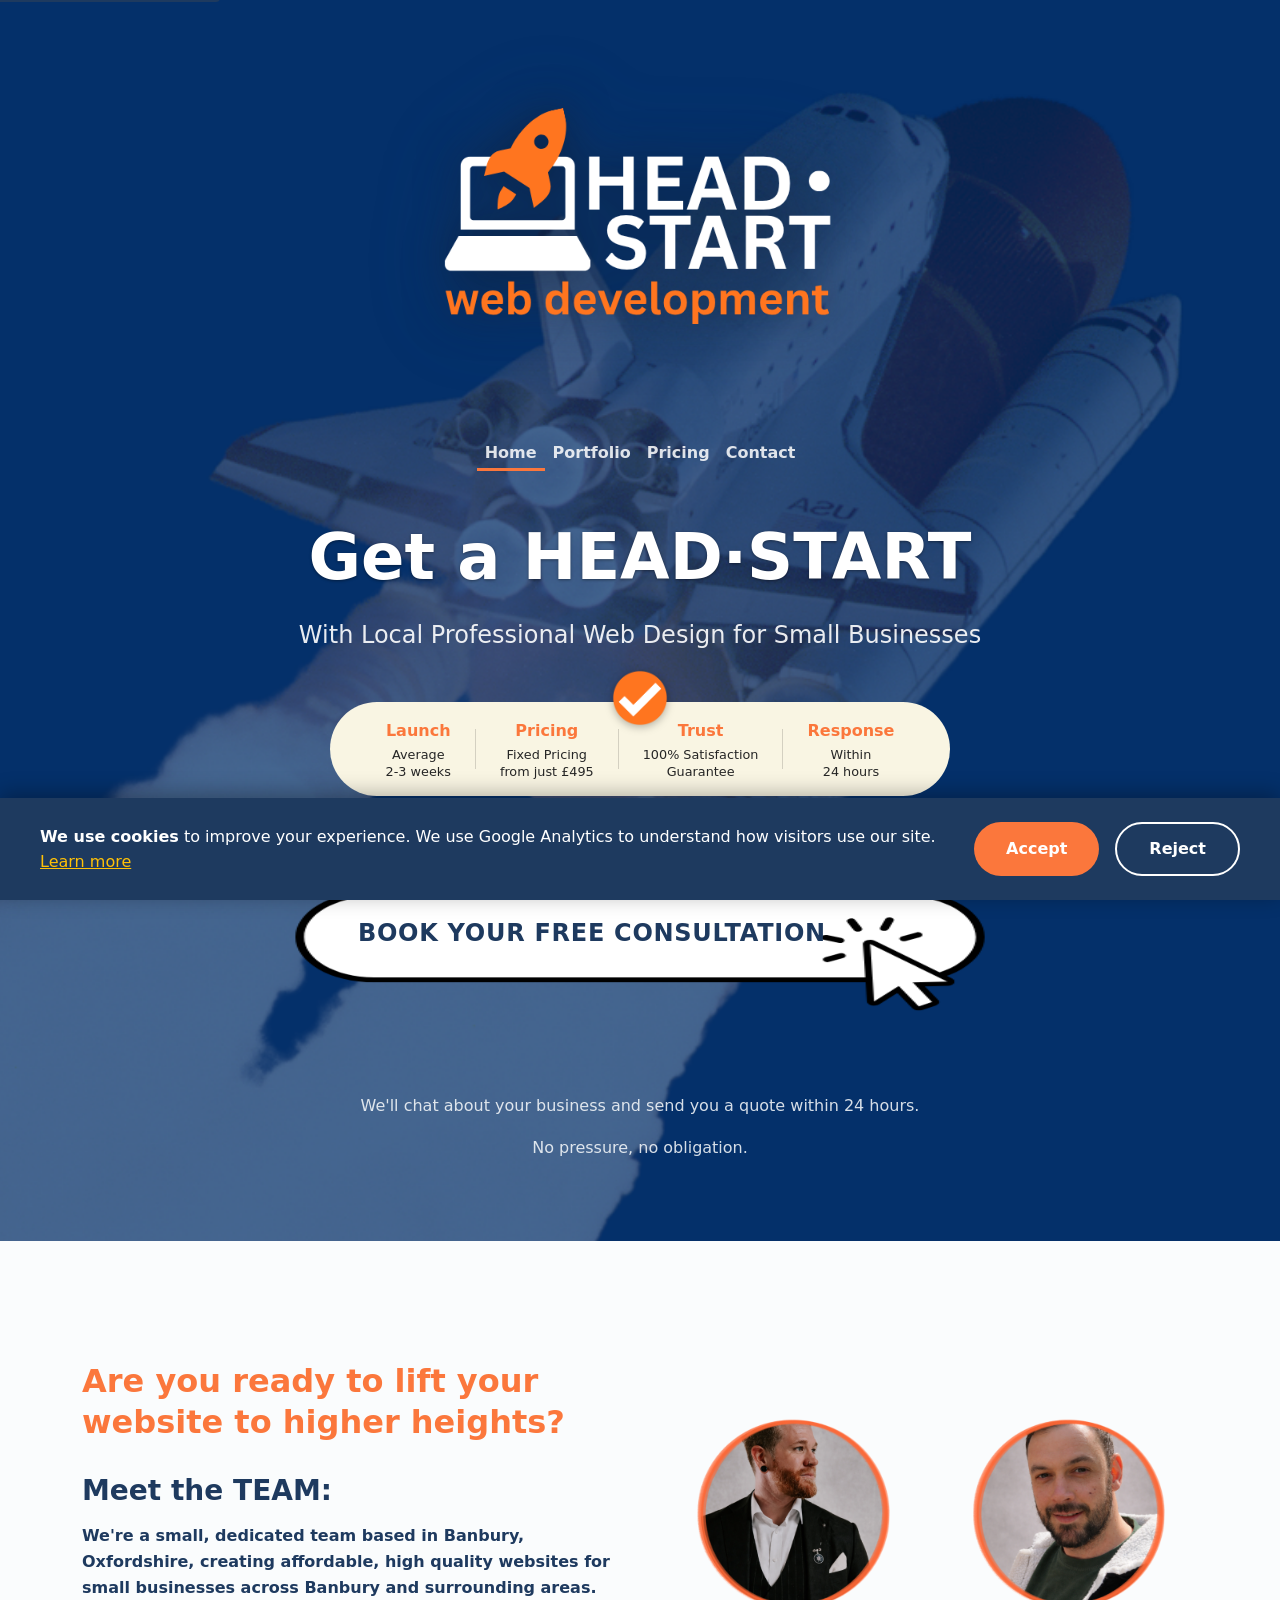
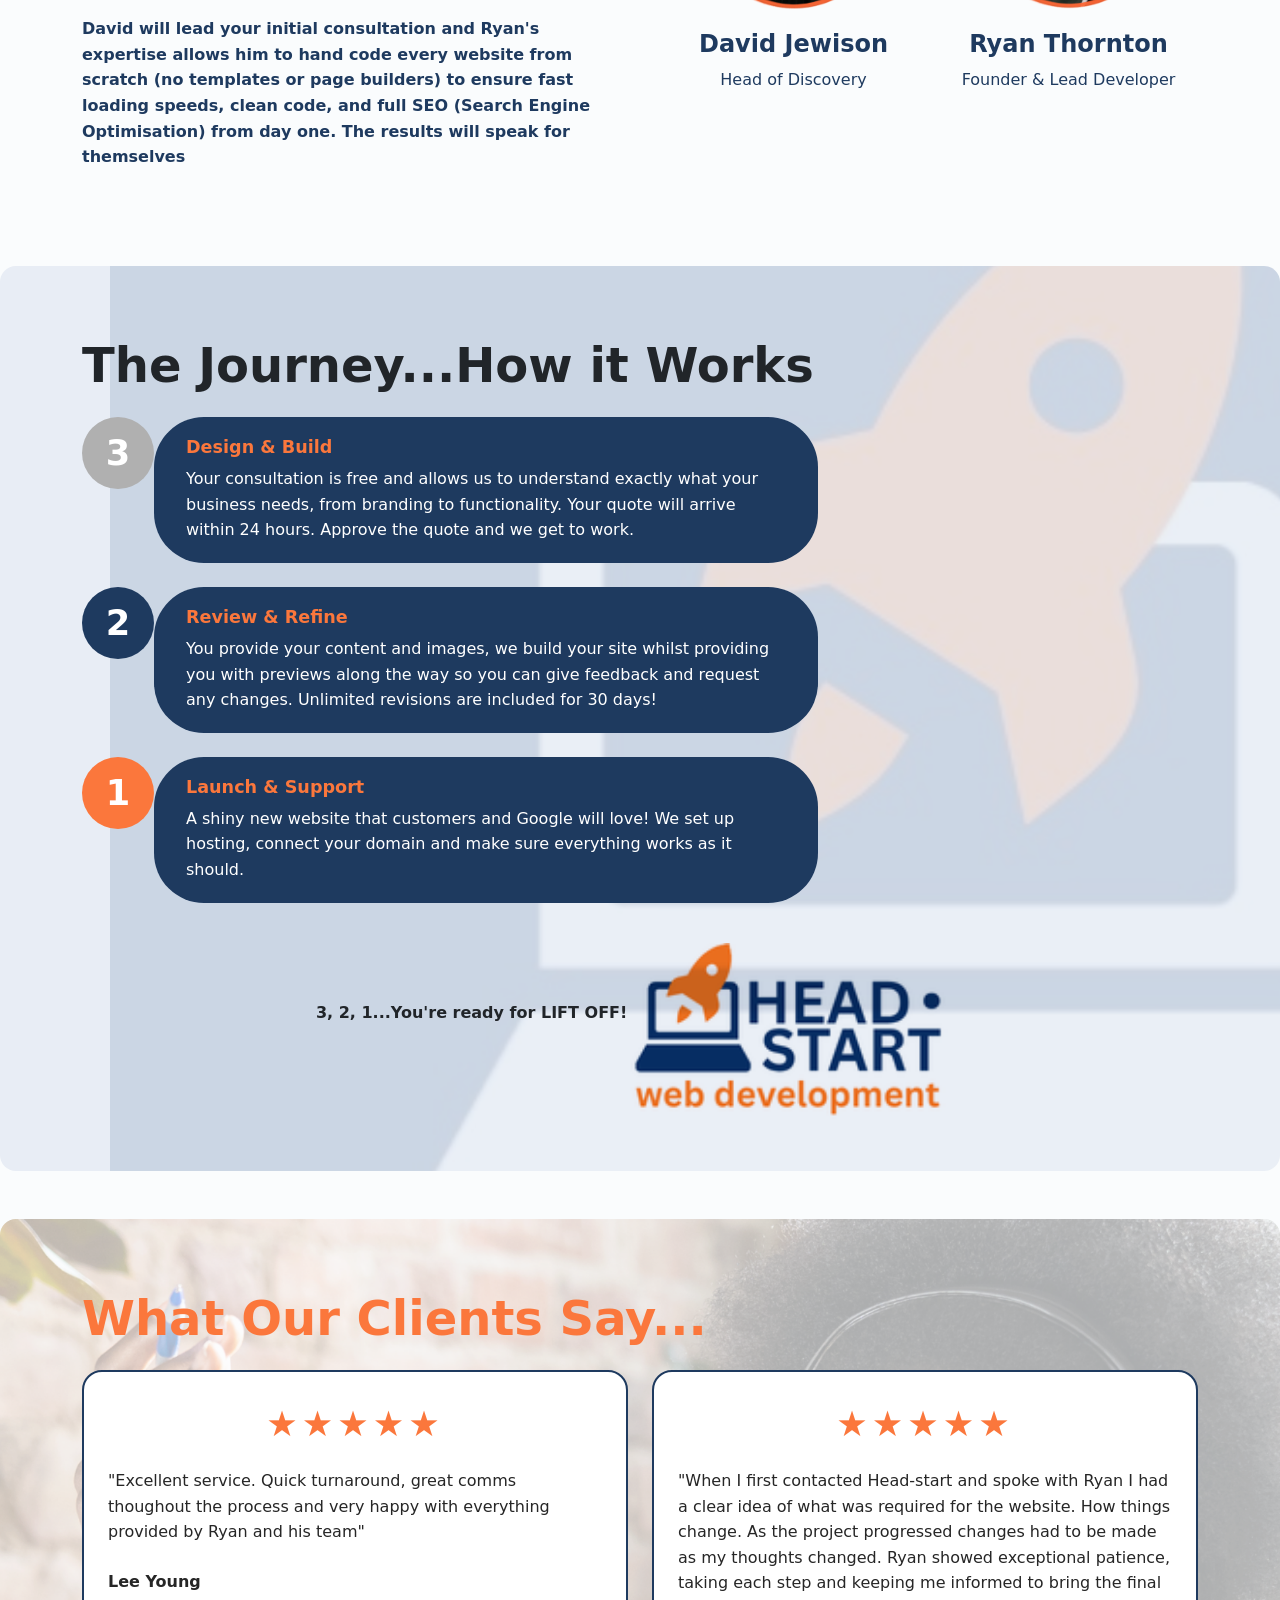
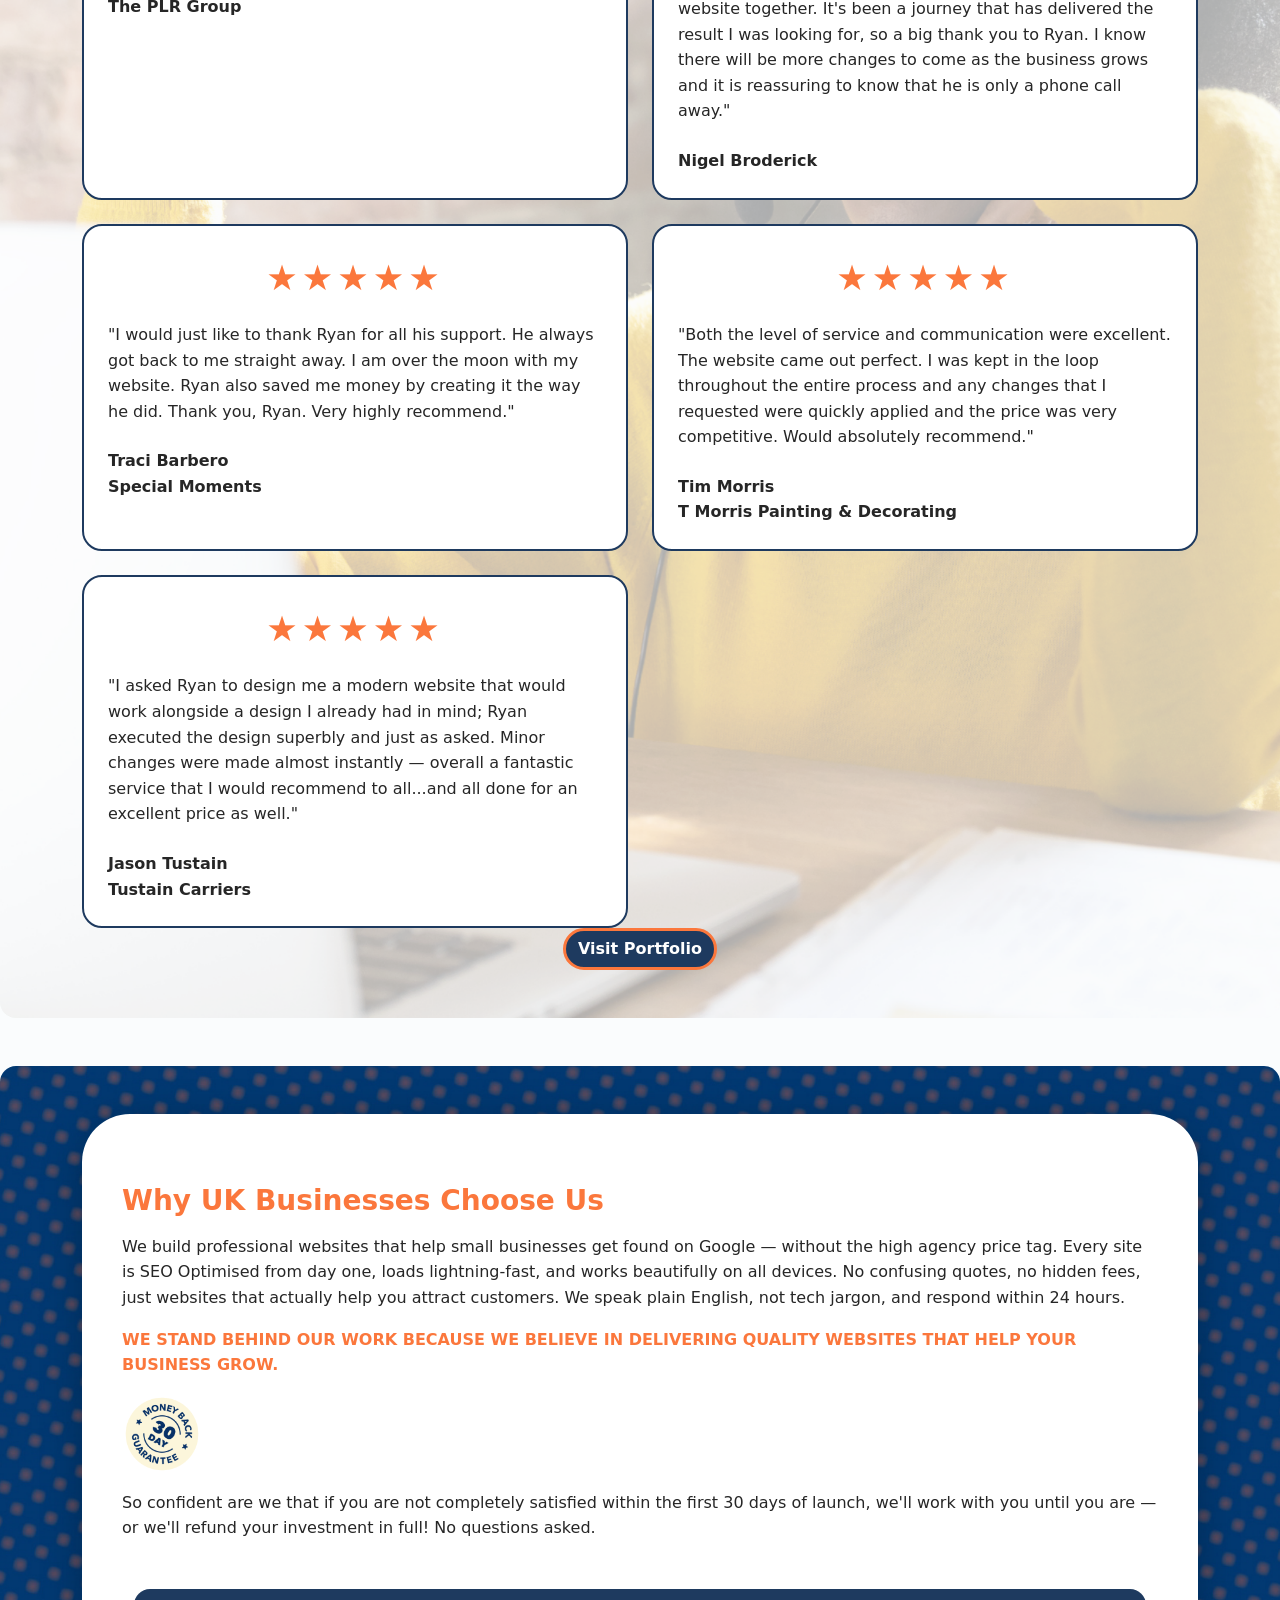
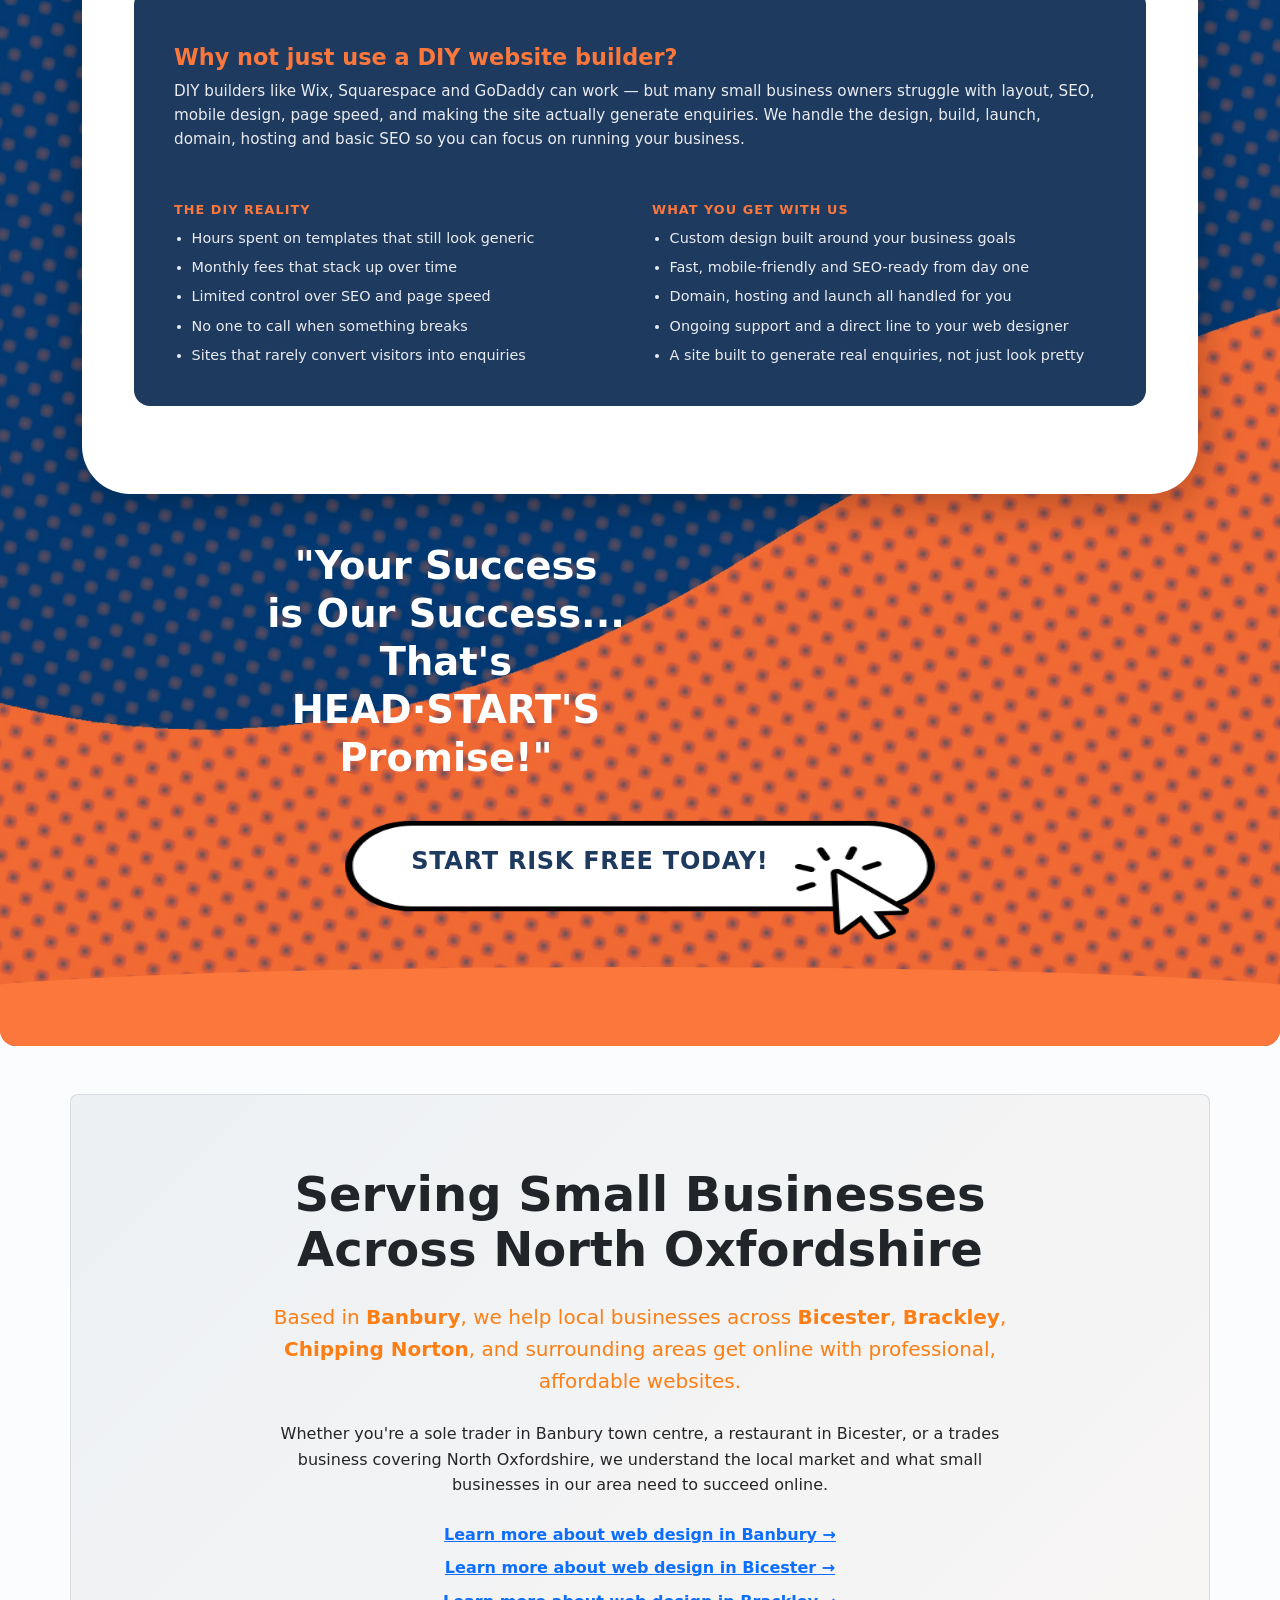
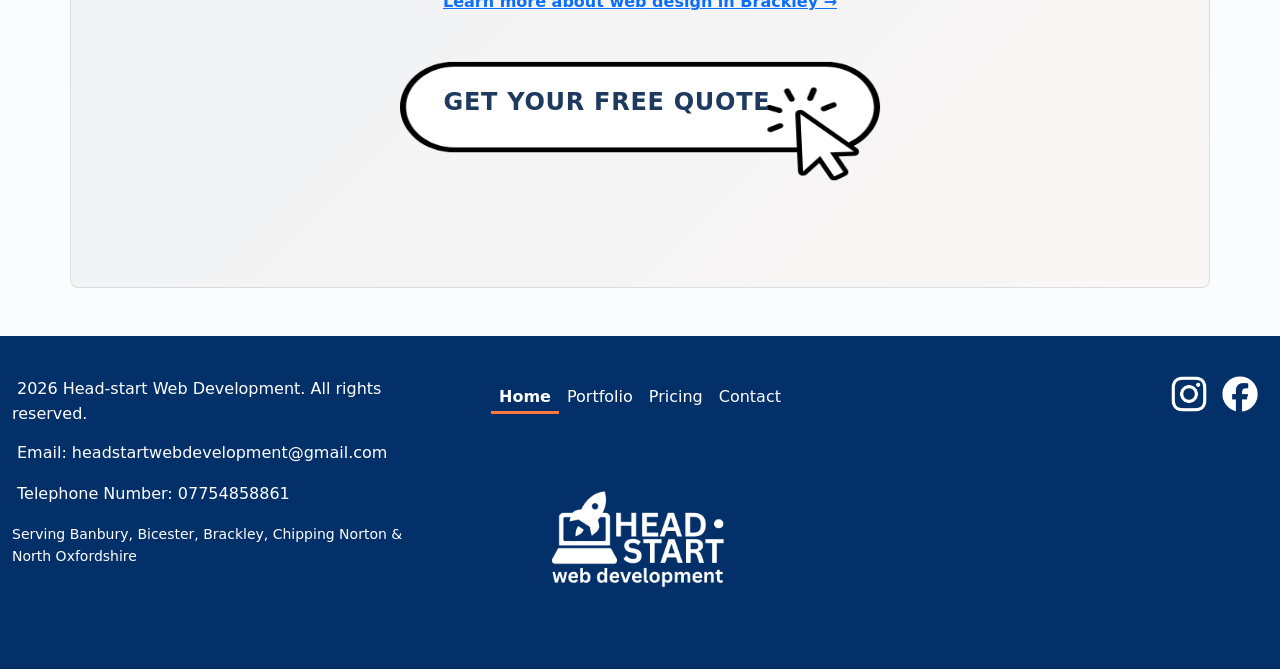
==== commit 6fb8cc2f: "Added correcAdded new review and site completed tr link for new site" ====
--- a/index.html
+++ b/index.html
@@ -2,7 +2,7 @@
 <html lang="en">
     <head>
   <meta charset="utf-8">
-  <meta http-equiv="Content-Security-Policy" content="default-src 'self'; script-src 'self' 'unsafe-inline' https://www.googletagmanager.com https://www.google-analytics.com; style-src 'self' 'unsafe-inline' https://fonts.googleapis.com; font-src 'self' https://fonts.gstatic.com; img-src 'self' data: https://www.google-analytics.com; connect-src 'self' https://www.google-analytics.com https://region1.google-analytics.com https://formspree.io; frame-src 'none';">
+  <meta http-equiv="Content-Security-Policy" content="default-src 'self'; script-src 'self' 'unsafe-inline' https://www.googletagmanager.com https://www.google-analytics.com; style-src 'self' 'unsafe-inline' https://fonts.googleapis.com; font-src 'self' https://fonts.gstatic.com; img-src 'self' data: https://www.google-analytics.com https://www.google.co.uk https://www.google.com; connect-src 'self' https://www.google-analytics.com https://region1.google-analytics.com https://region1.analytics.google.com https://stats.g.doubleclick.net https://formspree.io; frame-src 'none';">
   <meta name="description" content="Affordable web design in Banbury from £495 for small businesses and sole traders. Fast, mobile-friendly websites built to get found on Google.">
   <meta name="viewport" content="width=device-width, initial-scale=1.0">
   <meta name="author" content="Ryan Thornton">
@@ -87,9 +87,22 @@
     "aggregateRating": {
       "@type": "AggregateRating",
       "ratingValue": "5",
-      "reviewCount": "4"
+      "reviewCount": "5"
     },
     "review": [
+      {
+        "@type": "Review",
+        "author": {
+          "@type": "Person",
+          "name": "Lee Young"
+        },
+        "reviewRating": {
+          "@type": "Rating",
+          "ratingValue": "5",
+          "bestRating": "5"
+        },
+        "reviewBody": "Excellent service. Quick turnaround, great comms thoughout the process and very happy with everything provided by Ryan and his team"
+      },
       {
         "@type": "Review",
         "author": {
@@ -288,6 +301,13 @@
           <div class="container">
             <h2 class="fw-bold mb-5 testimonials-heading">What Our Clients Say...</h2>
             <div class="row g-4">
+              <div class="col-lg-3 col-md-6">
+                <div class="testimonial-card-new">
+                  <div class="stars-new mb-3">★★★★★</div>
+                  <p class="mb-4">"Excellent service. Quick turnaround, great comms thoughout the process and very happy with everything provided by Ryan and his team"</p>
+                  <p class="mb-0"><strong>Lee Young</strong><br><strong>The PLR Group</strong></p>
+                </div>
+              </div>
               <div class="col-lg-3 col-md-6">
                 <div class="testimonial-card-new">
                   <div class="stars-new mb-3">★★★★★</div>
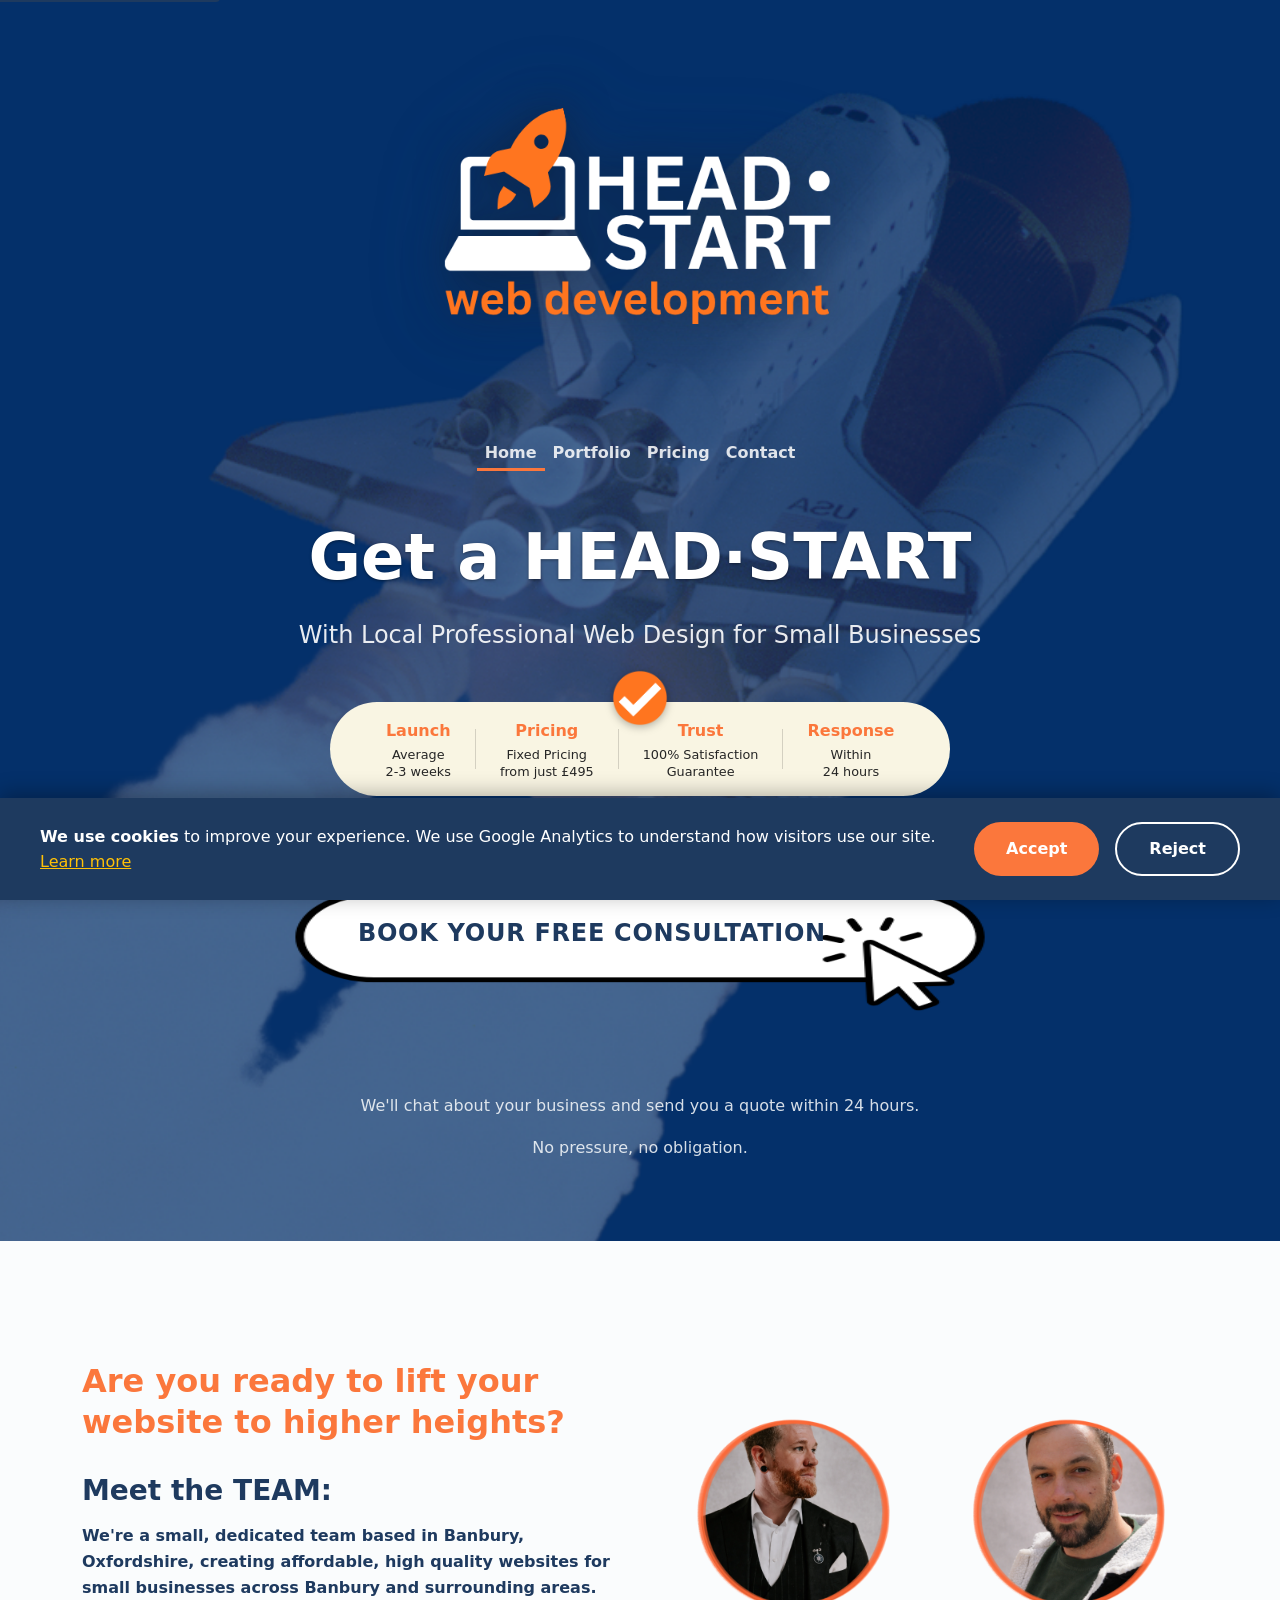
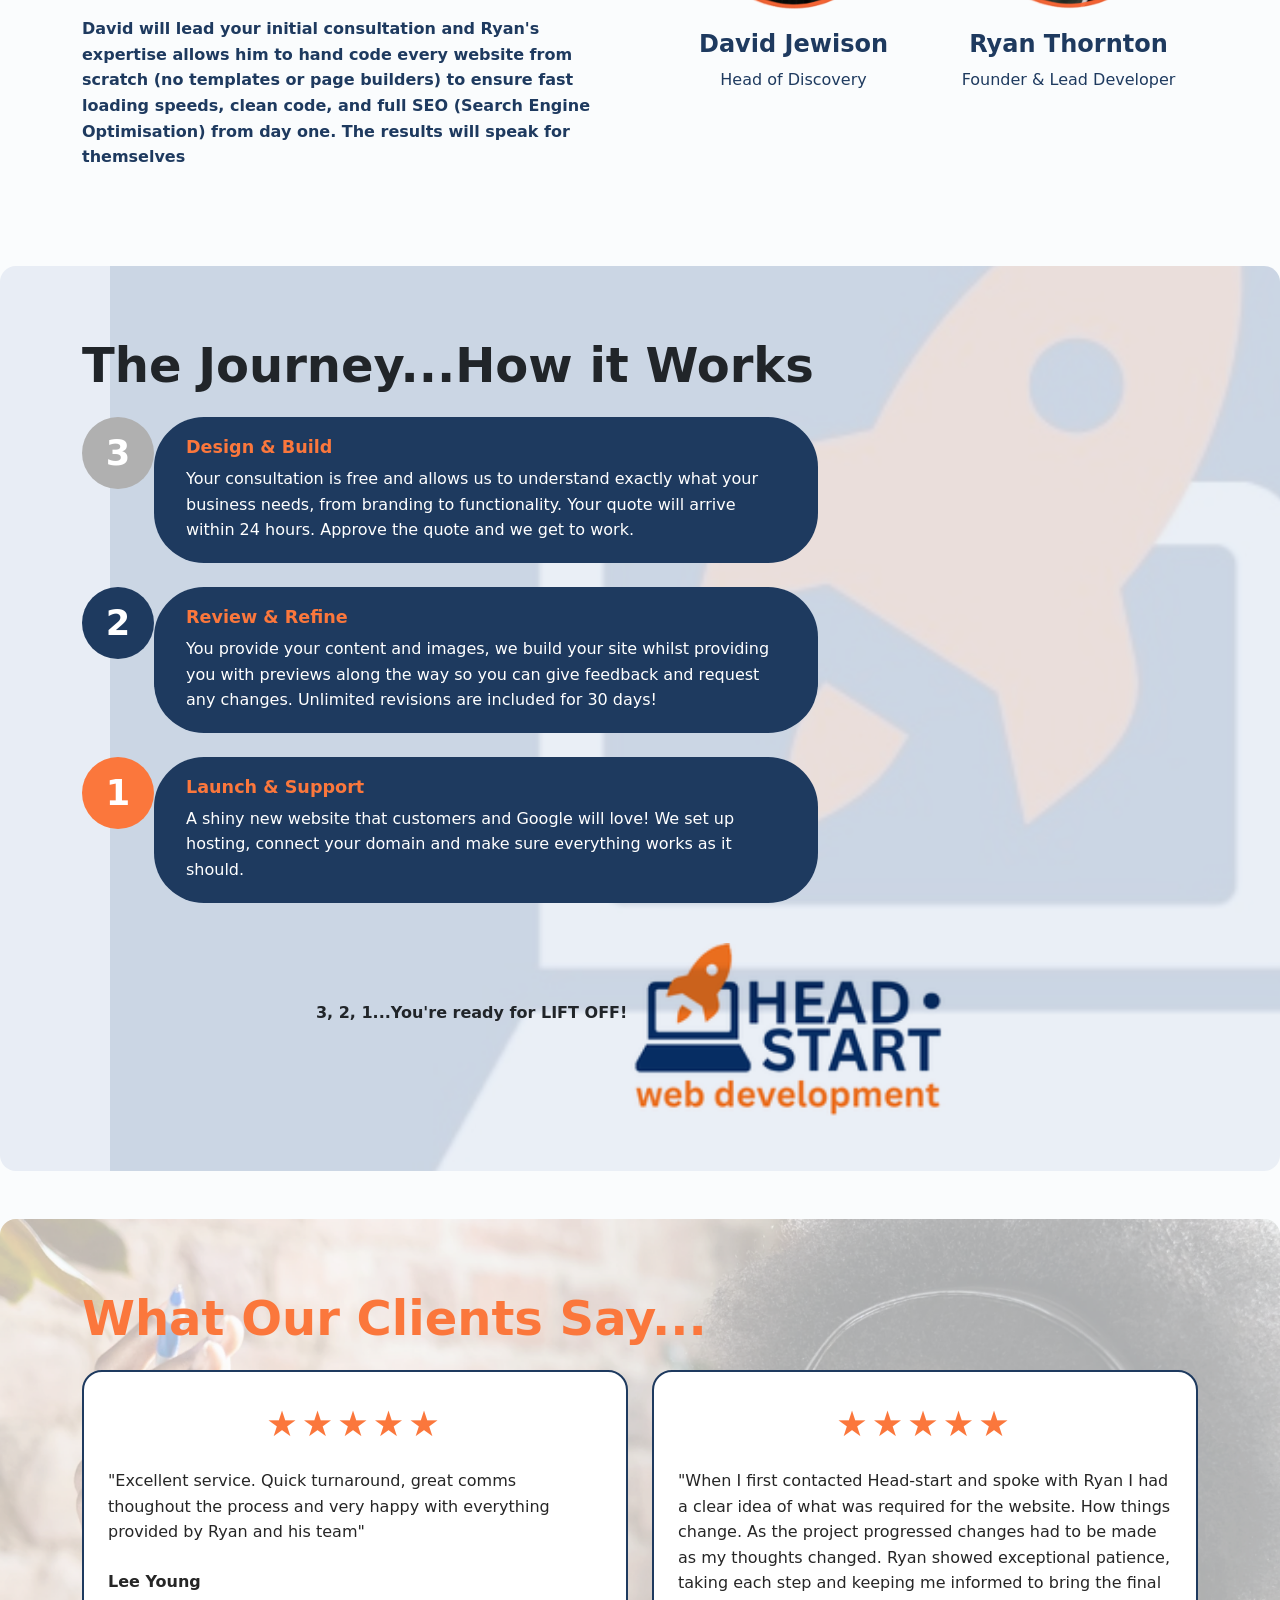
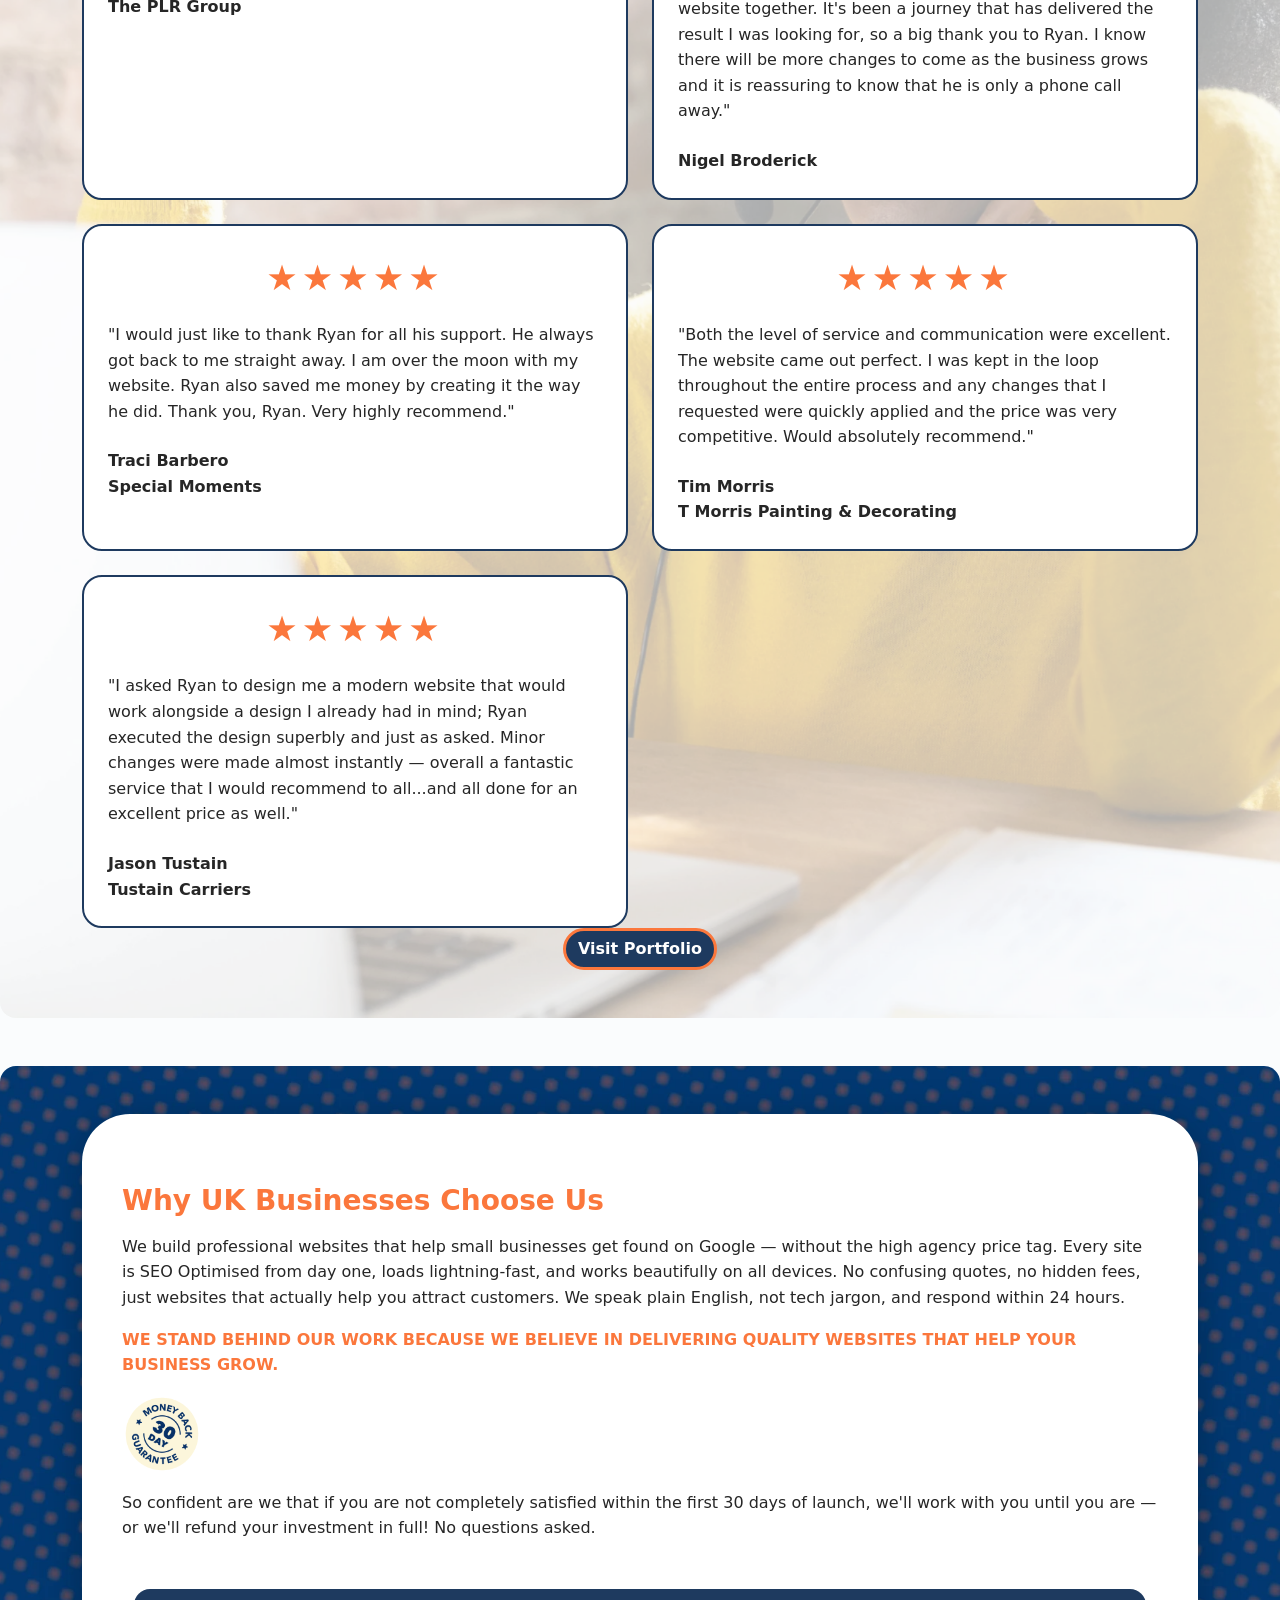
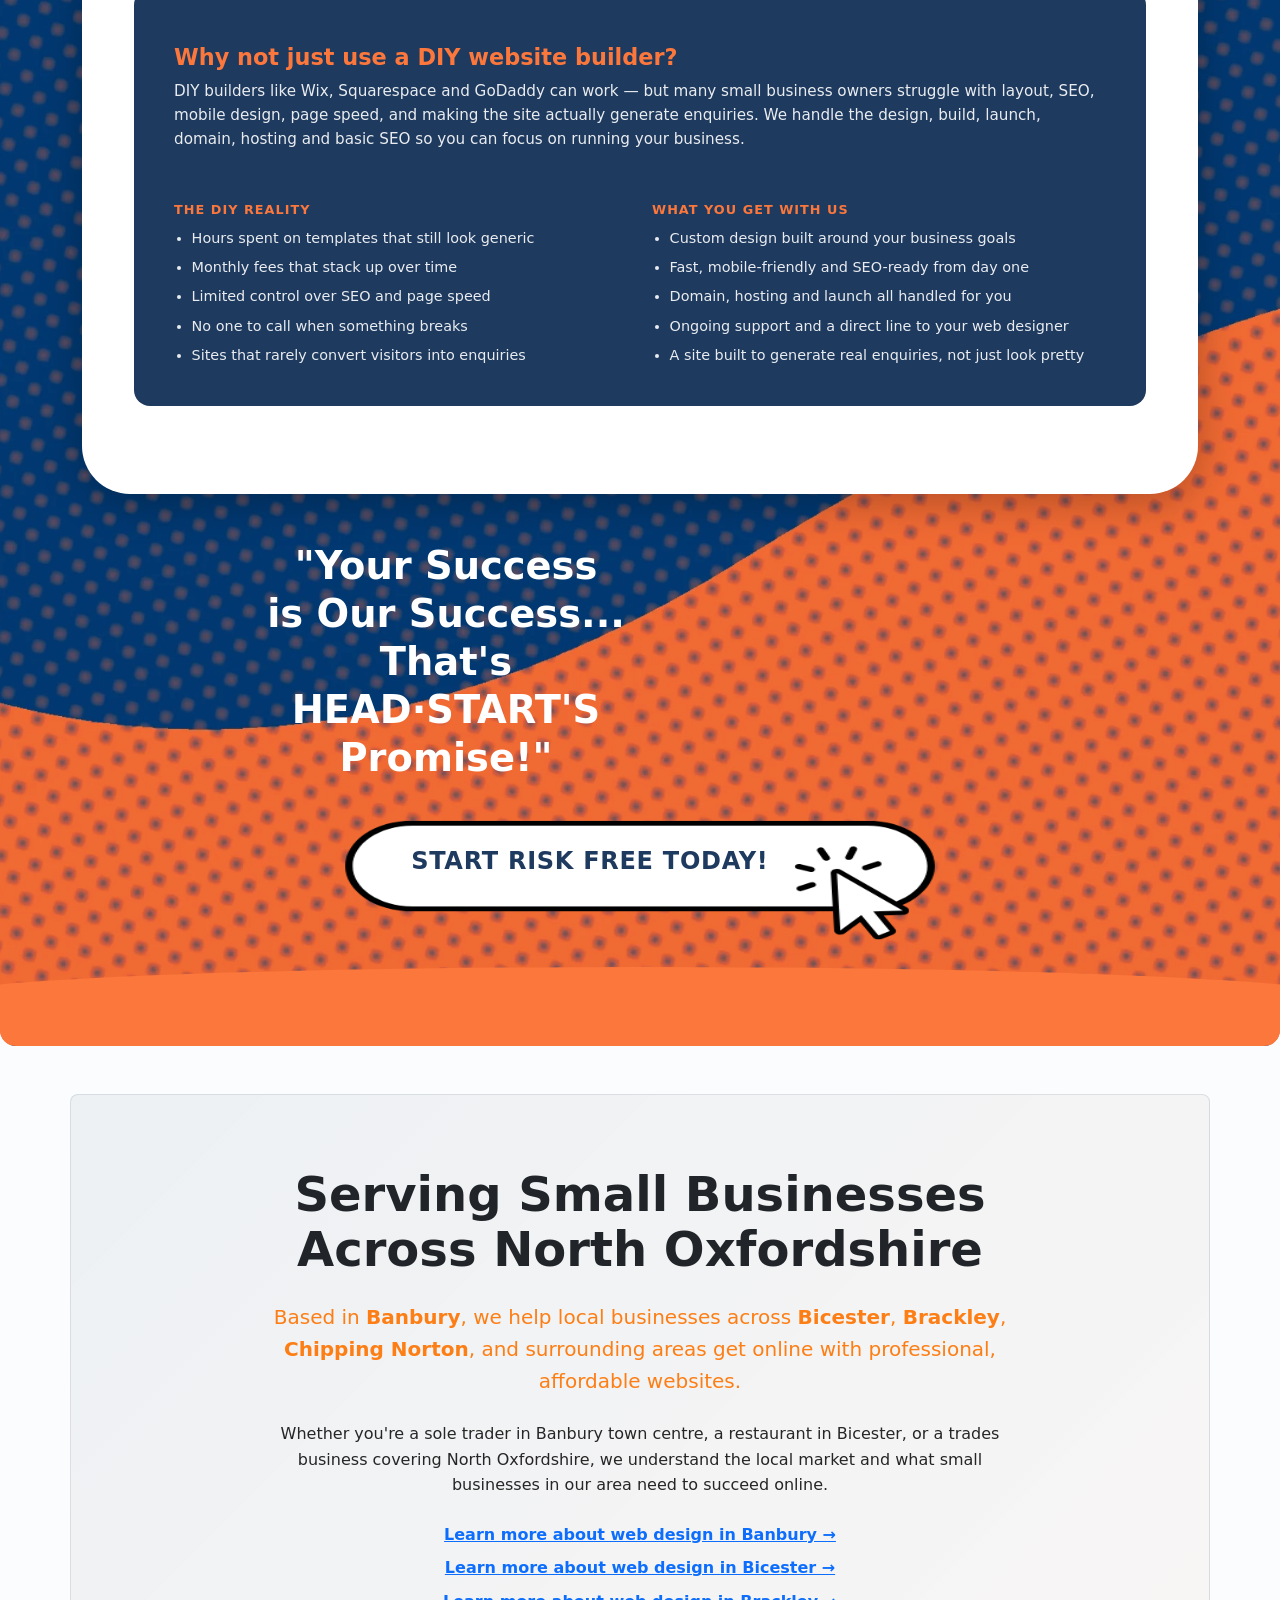
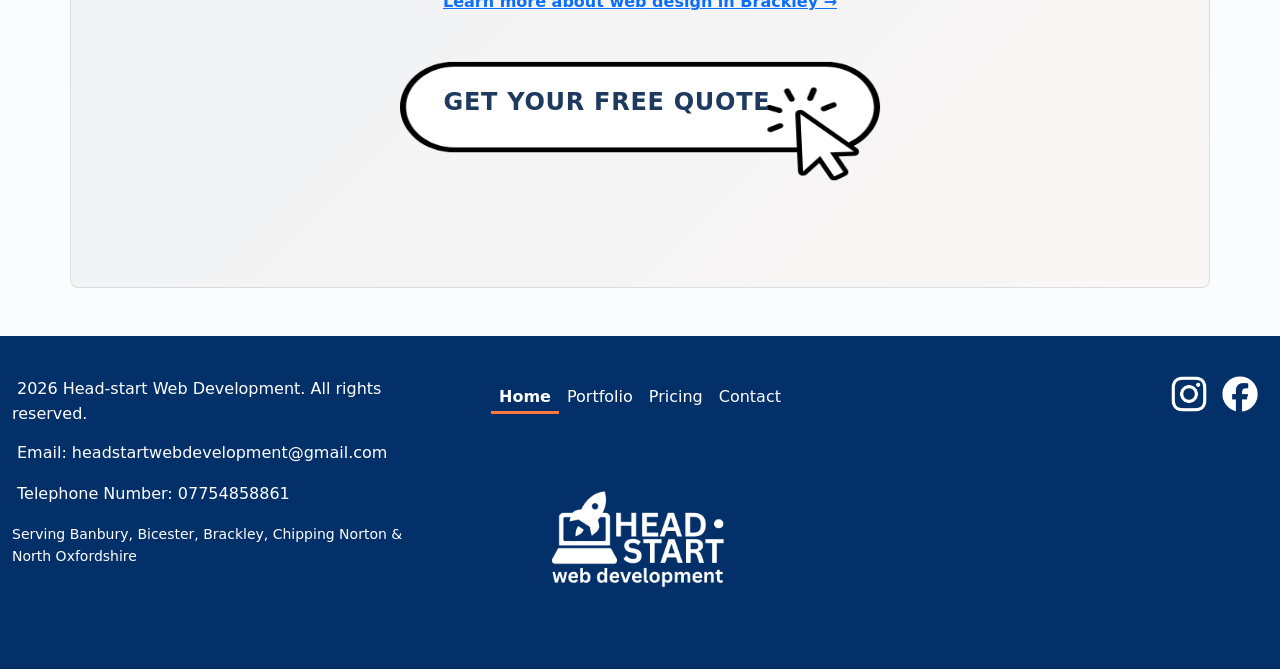
==== commit ab4c5474: "Improve site performance and conversion tracking Add consent-aware GA4 conversion events, switch ove" ====
--- a/index.html
+++ b/index.html
@@ -461,7 +461,7 @@
         <!-- Cookie Consent Banner -->
         <div id="cookie-banner" class="cookie-banner" style="display: none;">
           <div class="cookie-content">
-            <p class="mb-0"><strong>We use cookies</strong> to improve your experience. We use Google Analytics to understand how visitors use our site. <a href="#" class="cookie-link">Learn more</a></p>
+            <p class="mb-0"><strong>We use cookies</strong> to improve your experience. We use Google Analytics to understand how visitors use our site. <a href="privacy.html" class="cookie-link">Learn more</a></p>
             <div class="cookie-buttons">
               <button id="cookie-accept-btn" class="btn-cookie-accept">Accept</button>
               <button id="cookie-reject-btn" class="btn-cookie-reject">Reject</button>
--- a/styles.css
+++ b/styles.css
@@ -347,6 +347,31 @@
   background-position: center center;
 }
 
+.portfolio-site-name-panel {
+  min-height: 225px;
+  display: flex;
+  flex-direction: column;
+  align-items: center;
+  justify-content: center;
+  gap: 0.6rem;
+  padding: 1rem;
+  background: #2A528A;
+  text-align: center;
+}
+
+.portfolio-site-name-panel a {
+  color: #fff;
+  font-size: 1.25rem;
+  font-weight: 700;
+  text-decoration: none;
+}
+
+.portfolio-site-name-panel a:hover,
+.portfolio-site-name-panel a:focus-visible {
+  color: #fff;
+  text-decoration: underline;
+}
+
 .cta-logo {
   position: absolute;
   top: 3rem;
@@ -499,7 +524,7 @@
 /* ===== PORTFOLIO HERO ===== */
 .portfolio-hero {
   position: relative;
-  background-image: url('images/Head-Start PORTFOLIO/Head-Start PORTFOLIO/Portfolio - Orange Hand Coding Background.png');
+  background-image: url('images/Head-Start PORTFOLIO/Head-Start PORTFOLIO/Portfolio - Orange Hand Coding Background.webp');
   background-size: cover;
   background-position: center 1%;
   min-height: 450px;
@@ -882,7 +907,7 @@
 .contact-main-bg {
   display: flow-root;
   background-color: #04306a;
-  background-image: url('images/Head-Start CONTACT/Head-Start CONTACT/Contact - Blast Off.png');
+  background-image: url('images/Head-Start CONTACT/Head-Start CONTACT/Contact - Blast Off.webp');
   background-size: cover;
   background-repeat: no-repeat;
   background-position: center -35rem;
@@ -964,7 +989,7 @@
   border: 1px solid rgba(0, 0, 0, 0.05);
 }
 
-.contact-form-wrapper h2 {
+.contact-form-wrapper h1 {
   color: var(--color-text-default);
   font-family: var(--font-family-display);
   font-size: 2rem;
@@ -1042,7 +1067,7 @@
     border-radius: 8px;
   }
   
-  .contact-form-wrapper h2 {
+  .contact-form-wrapper h1 {
     font-size: 1.5rem;
   }
   
@@ -1159,7 +1184,7 @@
 
 /* ---- Testimonials Section ---- */
 .testimonials-section {
-  background-image: url('images/Head-Start HOME/Head-Start HOME/Home - Female Online - Background.png');
+  background-image: url('images/Head-Start HOME/Head-Start HOME/Home - Female Online - Background.webp');
   background-size: cover;
   background-position: center;
   background-repeat: no-repeat;
@@ -1204,7 +1229,7 @@
 /* ---- Promise / Guarantee Section ---- */
 .promise-section {
   background-color: var(--color-brand-navy);
-  background-image: url('images/Head-Start HOME/Head-Start HOME/Home - BlueOrange - Background.png');
+  background-image: url('images/Head-Start HOME/Head-Start HOME/Home - BlueOrange - Background.webp');
   background-size: cover;
   background-position: center;
   background-repeat: no-repeat;
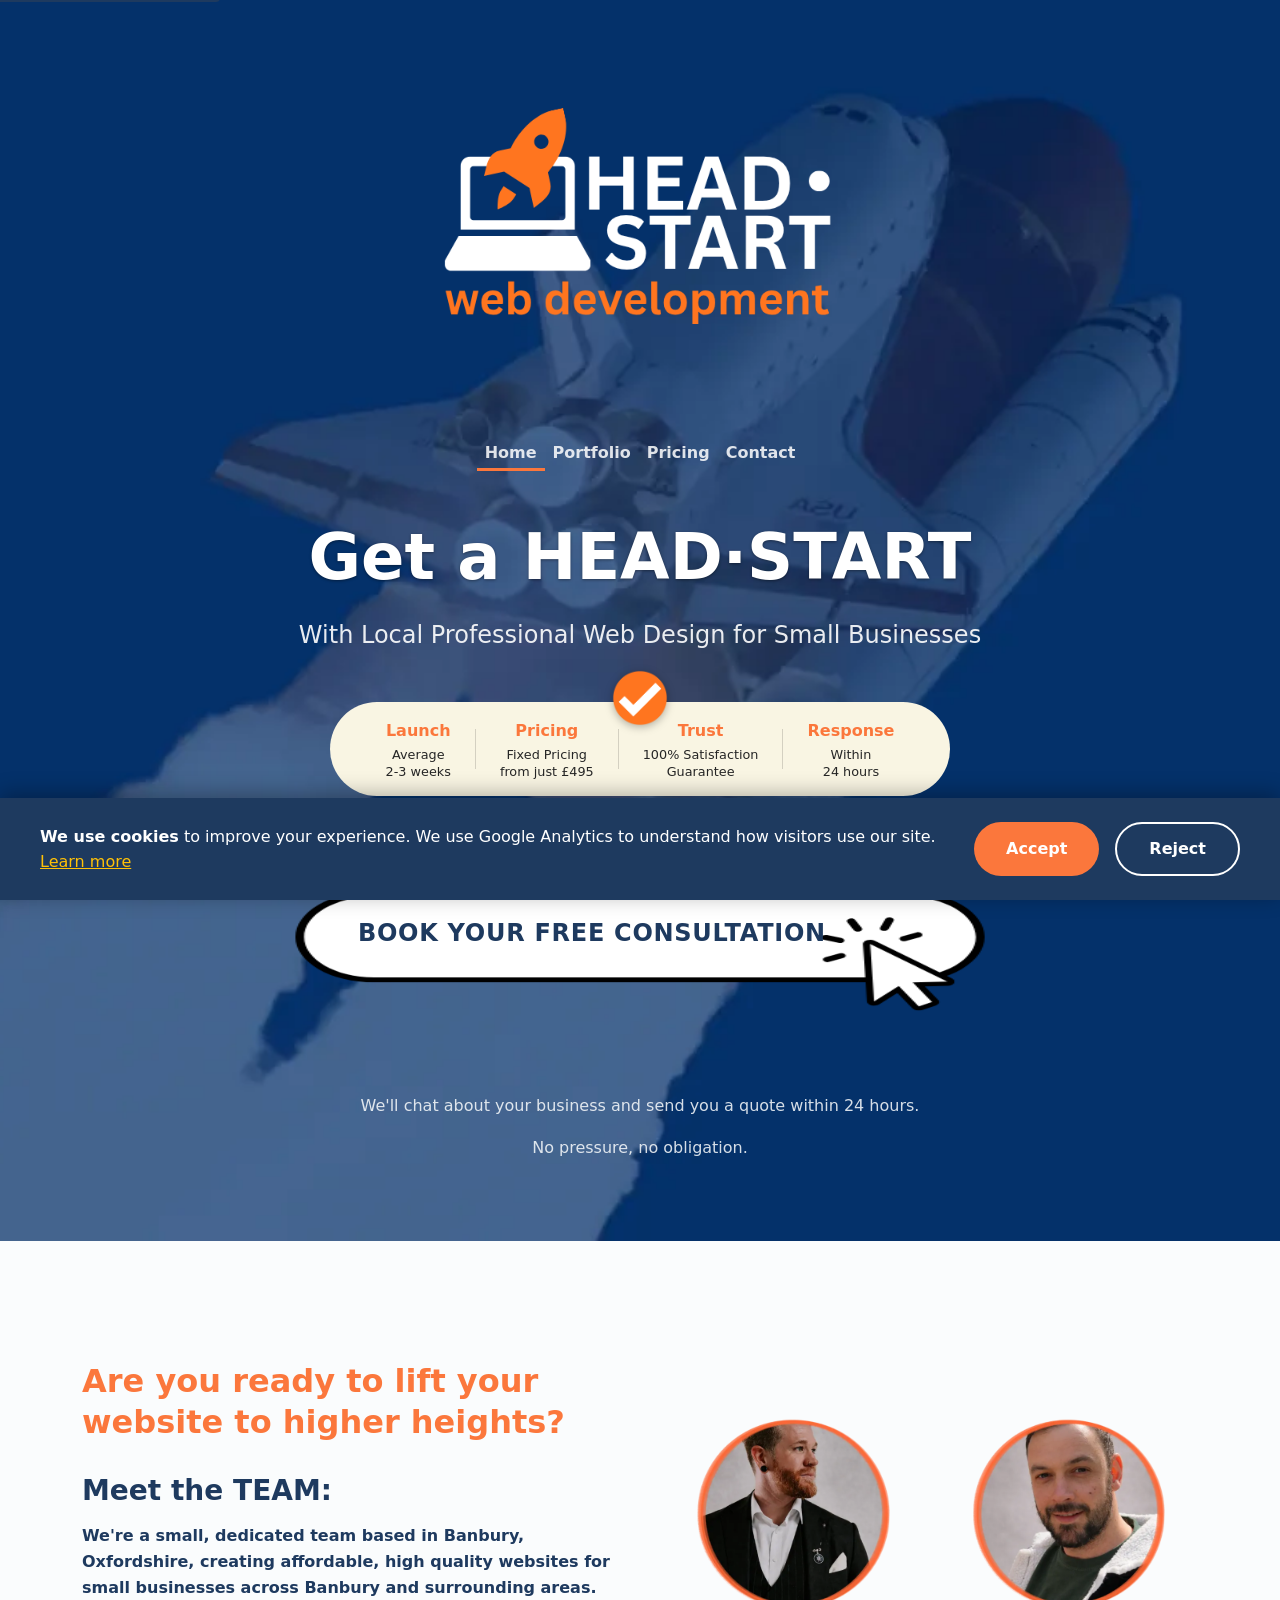
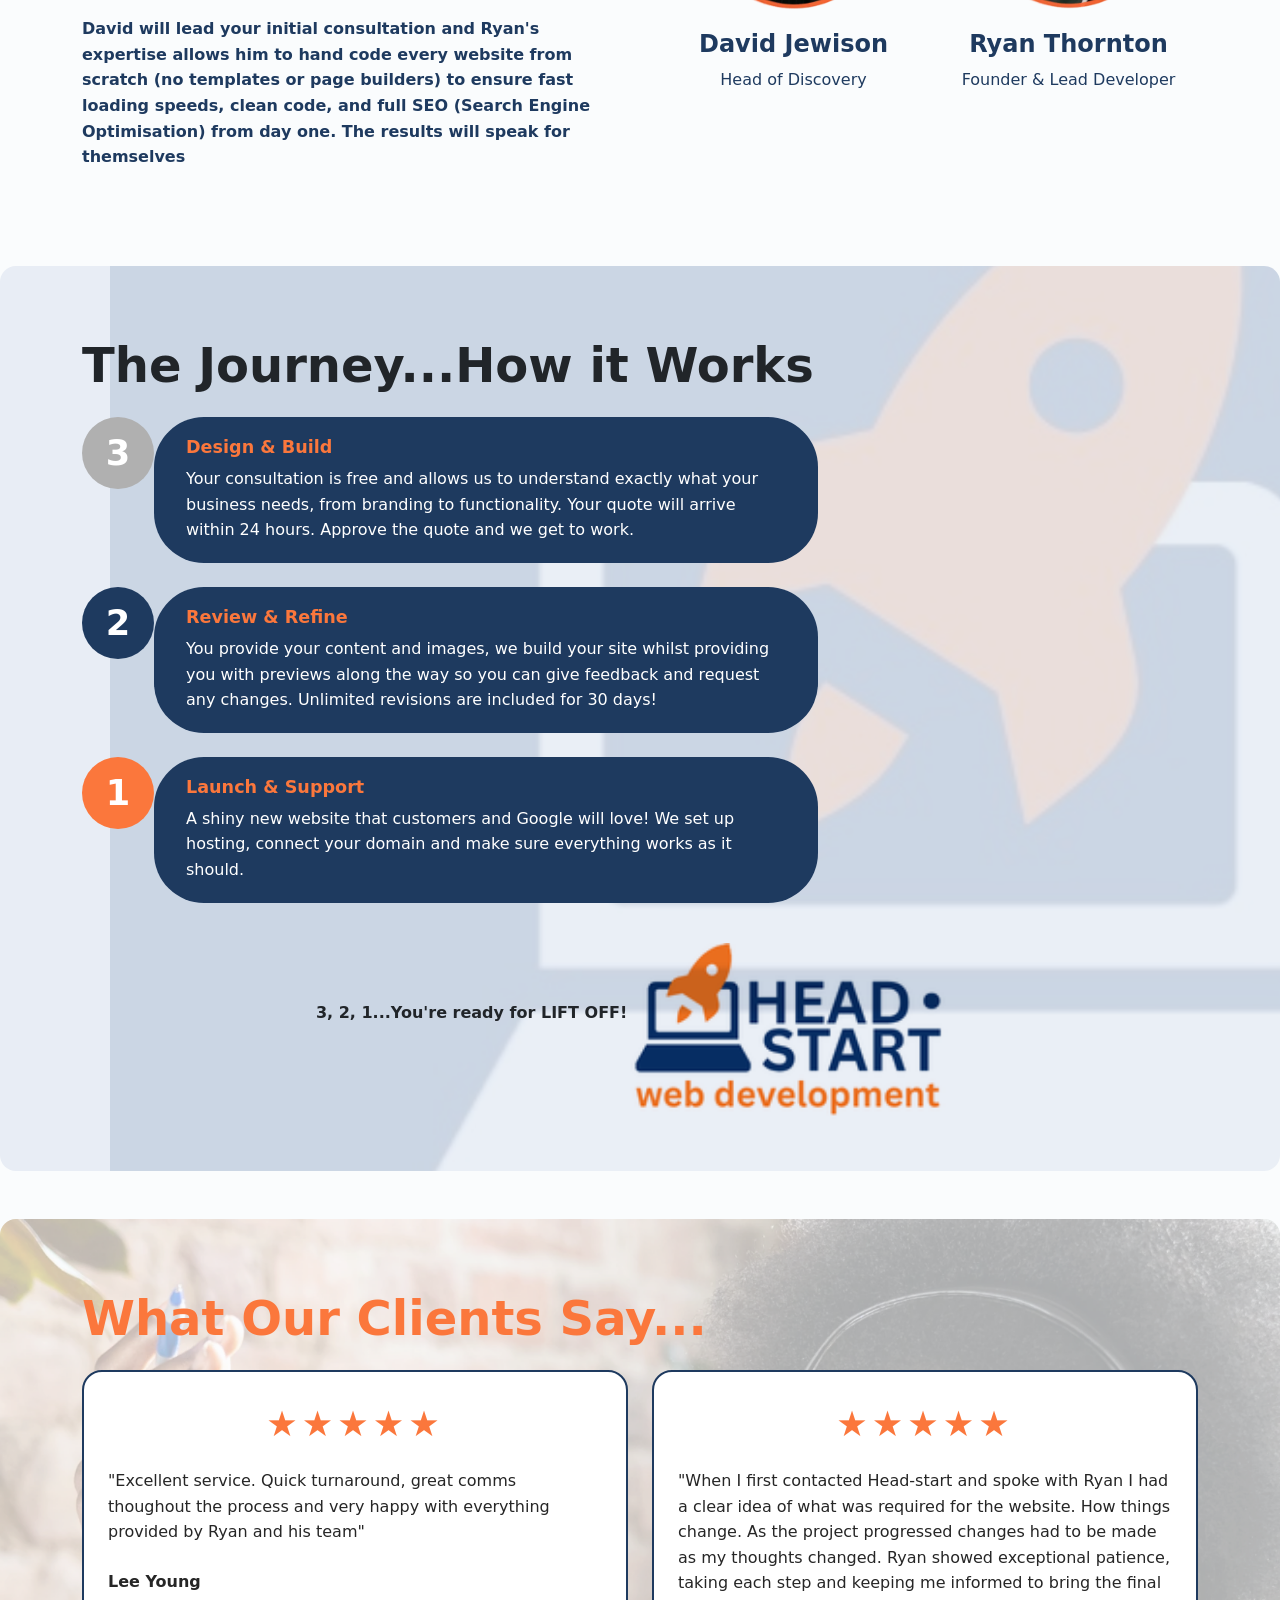
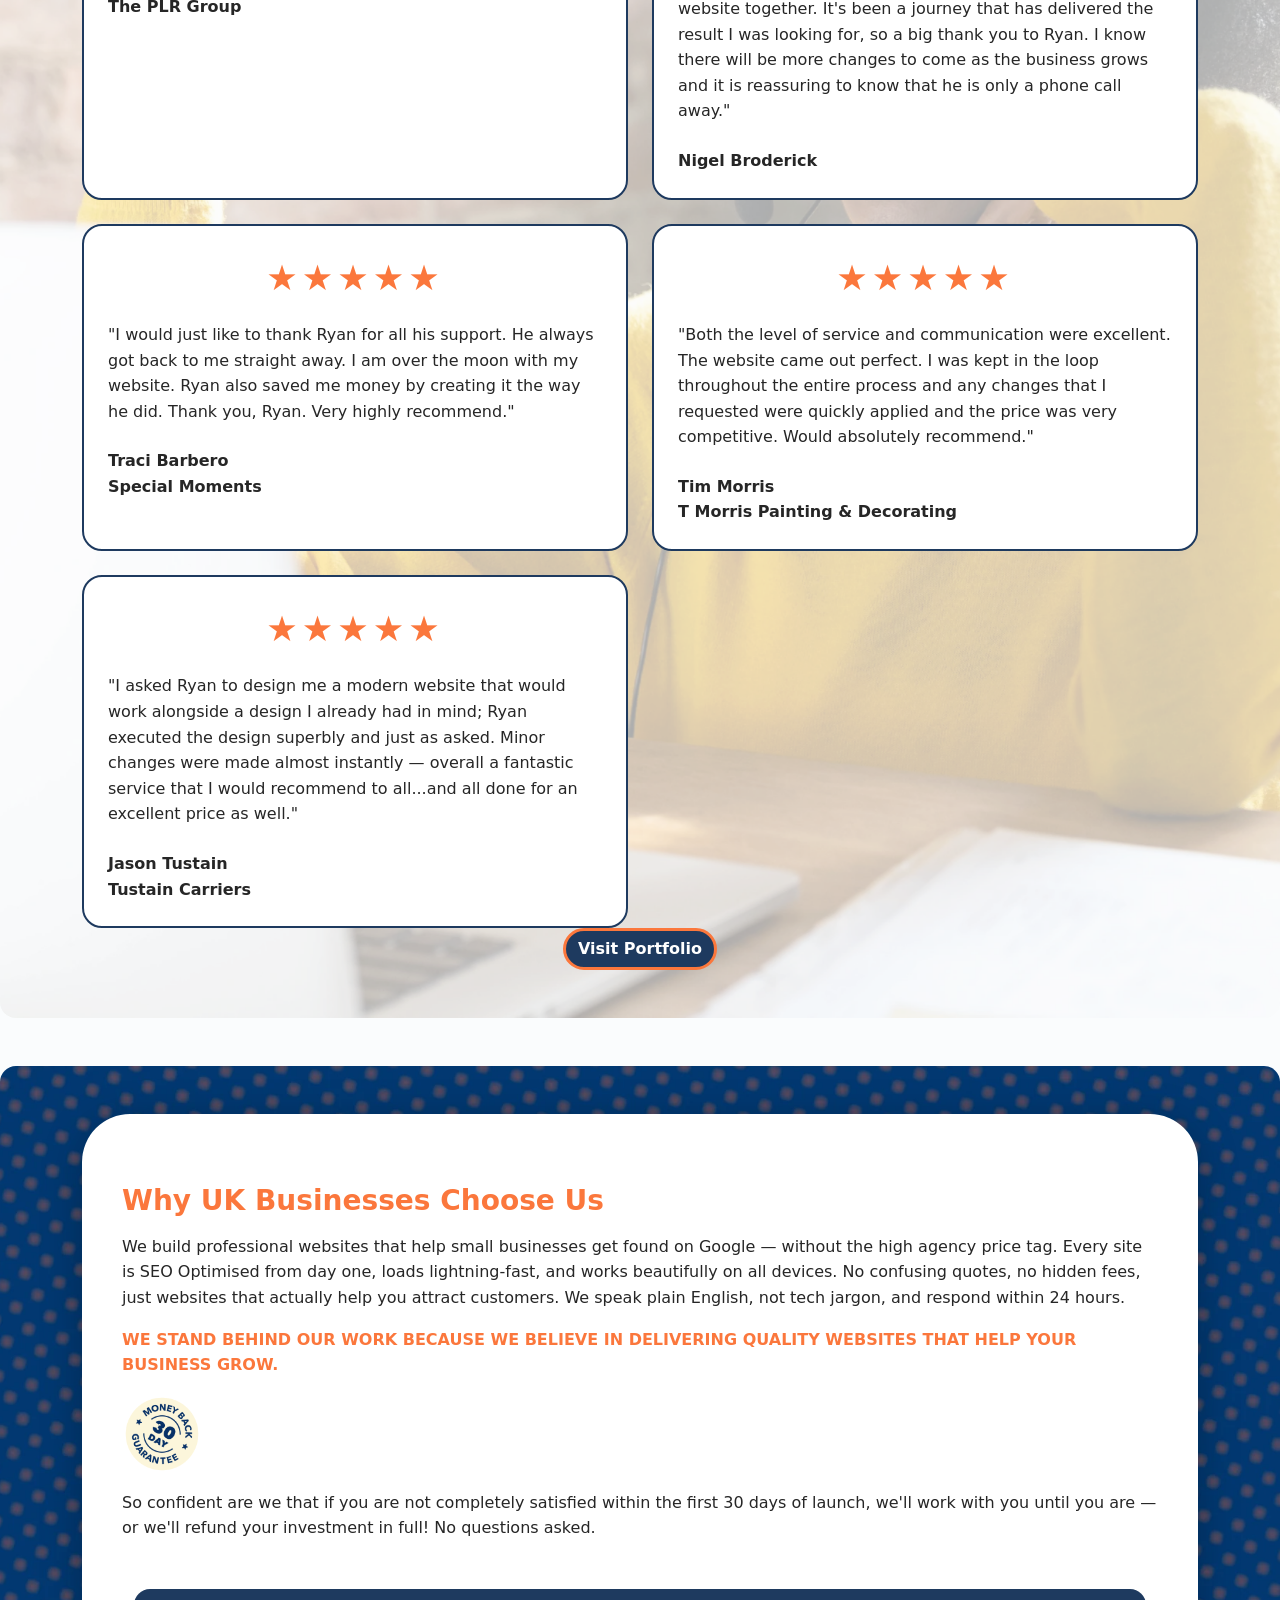
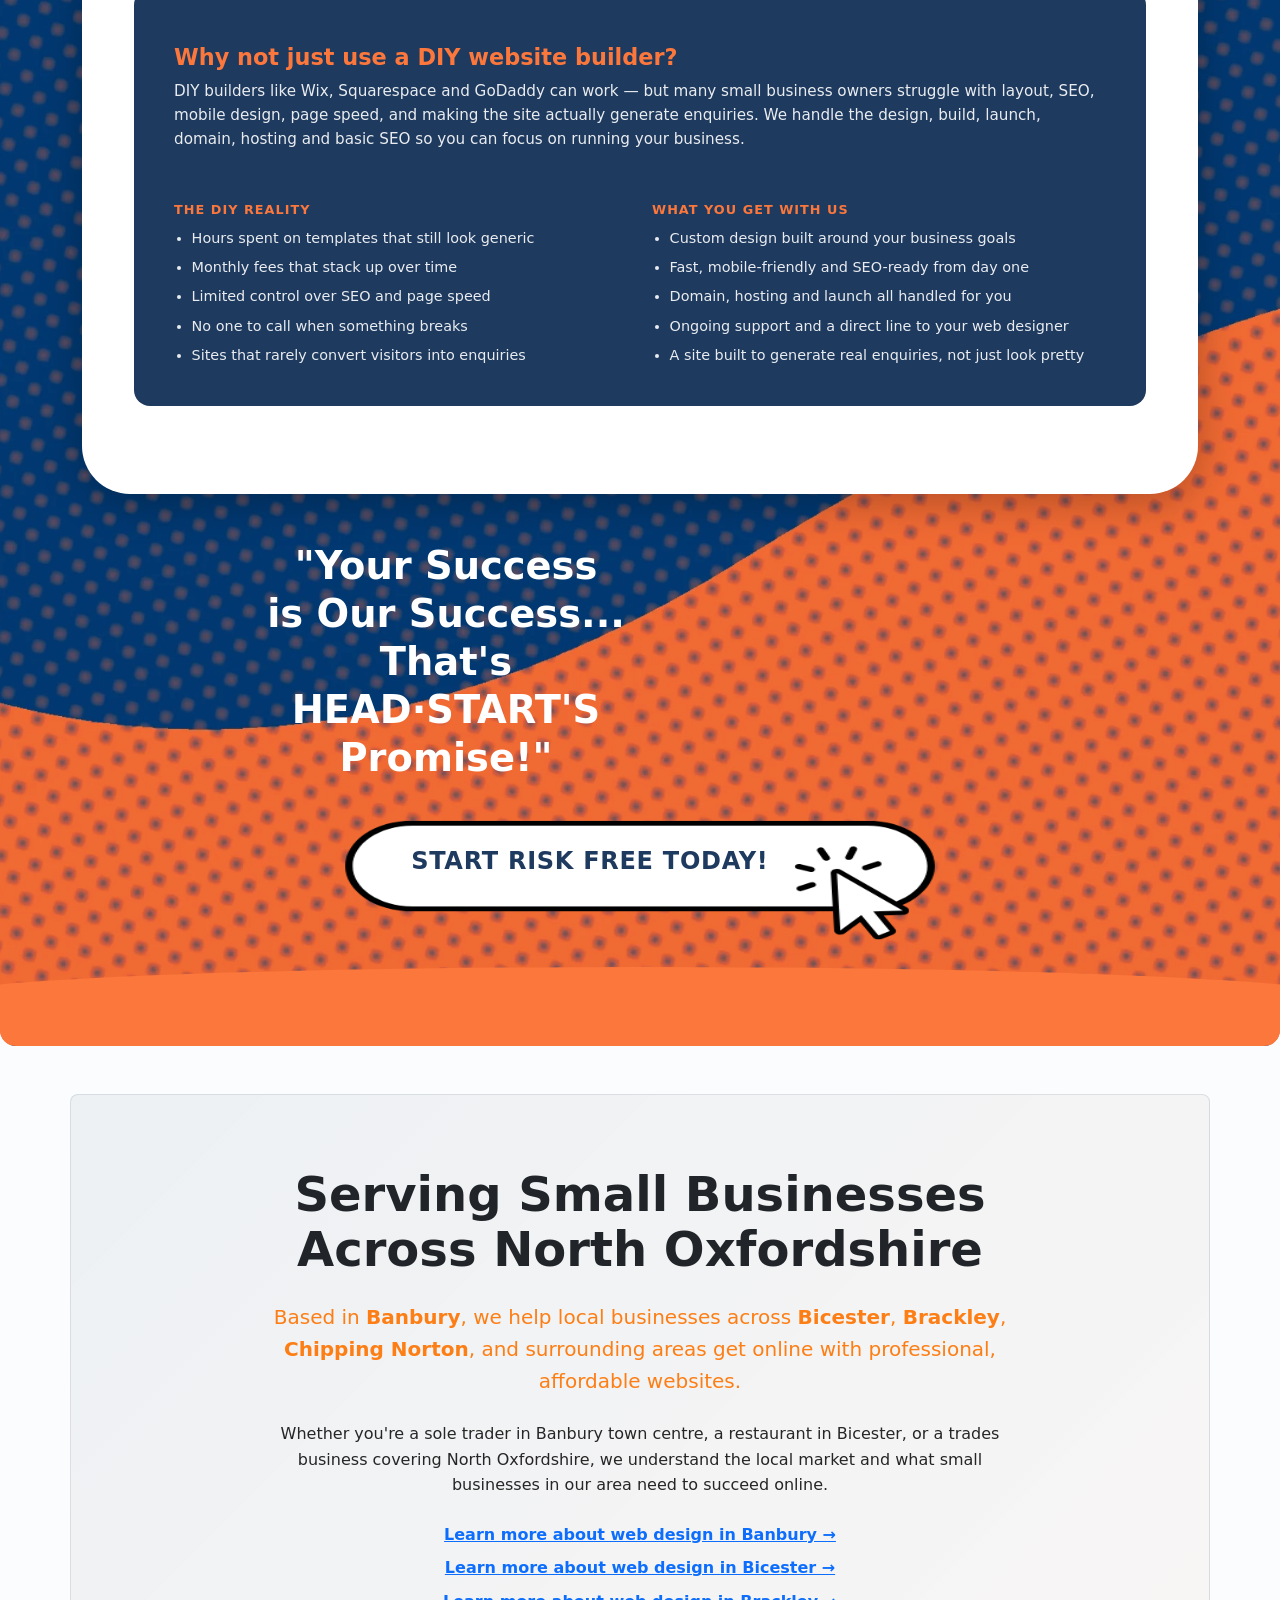
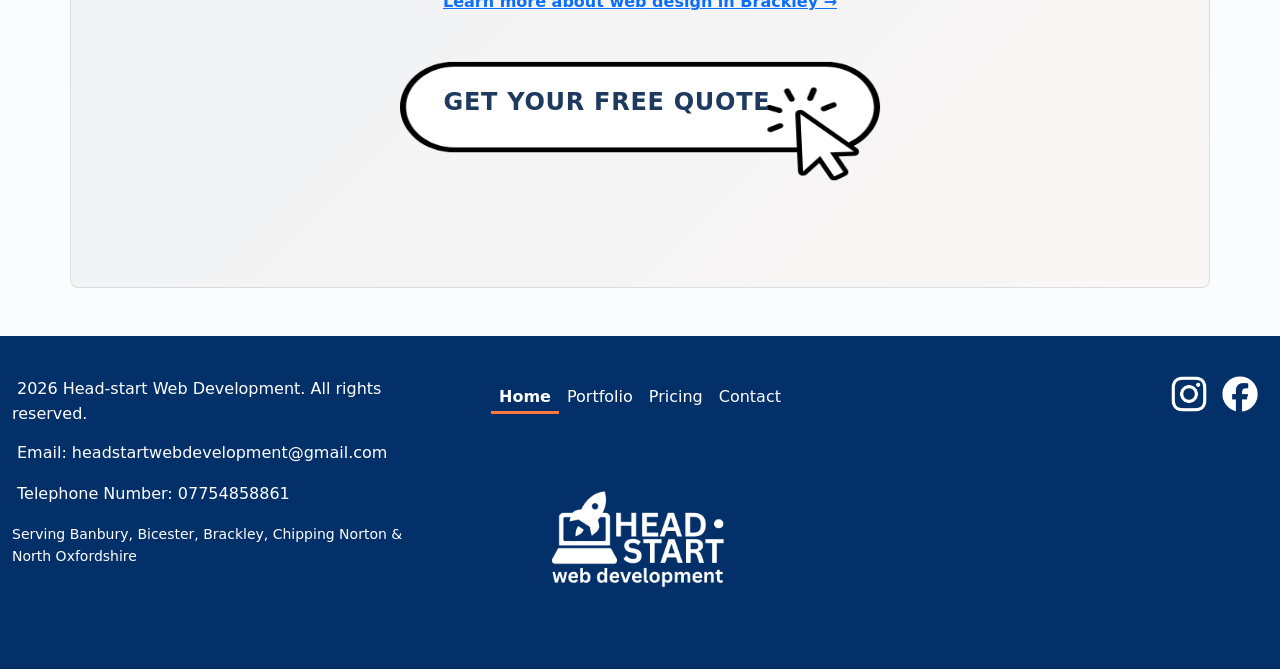
==== commit 582d613c: "Changes to images" ====
--- a/index.html
+++ b/index.html
@@ -243,13 +243,13 @@
             <div class="col-lg-6">
               <div class="row g-3 justify-content-center text-center">
                 <div class="col-6">
-                  <img src="images/Head-Start HOME/Head-Start HOME/Home - David - Circle.png"
+                  <img src="images/Head-Start HOME/Head-Start HOME/Home - David - Circle.webp"
                        alt="David Jewison - Head of Discovery" class="img-fluid mb-3" style="max-width: 200px;">
                   <h4 class="fw-bold mb-1" style="color: var(--color-brand-navy);">David Jewison</h4>
                   <p class="mb-0" style="color: var(--color-brand-navy);">Head of Discovery</p>
                 </div>
                 <div class="col-6">
-                  <img src="images/Head-Start HOME/Head-Start HOME/Home - Ryan - Circle.png"
+                  <img src="images/Head-Start HOME/Head-Start HOME/Home - Ryan - Circle.webp"
                        alt="Ryan Thornton - Founder &amp; Lead Developer" class="img-fluid mb-3" style="max-width: 200px;">
                   <h4 class="fw-bold mb-1" style="color: var(--color-brand-navy);">Ryan Thornton</h4>
                   <p class="mb-0" style="color: var(--color-brand-navy);">Founder &amp; Lead Developer</p>
--- a/styles.css
+++ b/styles.css
@@ -590,25 +590,12 @@
 .logo-gradient {
   position: relative;
   display: inline-block;
-  filter: drop-shadow(0 0 20px rgba(10, 22, 40, 0.5)) drop-shadow(0 0 35px rgba(30, 58, 95, 0.4));
-  animation: logo-glow 25s ease infinite;
+  /* Removed glow effect for performance */
 }
 
 .logo-gradient img {
   max-width: 100%;
   height: auto;
-}
-
-@keyframes logo-glow {
-  0% {
-    filter: drop-shadow(0 0 20px rgba(10, 22, 40, 0.5)) drop-shadow(0 0 35px rgba(30, 58, 95, 0.4));
-  }
-  50% {
-    filter: drop-shadow(0 0 30px rgba(30, 58, 95, 0.6)) drop-shadow(0 0 45px rgba(44, 95, 141, 0.5));
-  }
-  100% {
-    filter: drop-shadow(0 0 20px rgba(10, 22, 40, 0.5)) drop-shadow(0 0 35px rgba(30, 58, 95, 0.4));
-  }
 }
 
 /* Page Title Section */
@@ -1338,7 +1325,7 @@
 /* Hero Section — full-bleed wrapper covering nav + content */
 .hero-wrapper {
   background-color: var(--color-brand-navy);
-  background-image: url('images/Head-Start HOME/Head-Start HOME/Home - Shuttle.png');
+  background-image: url('images/Head-Start HOME/Head-Start HOME/Home - Shuttle.webp');
   background-size: cover;
   background-position: center right;
   background-repeat: no-repeat;
@@ -1355,7 +1342,7 @@
   position: relative;
   padding: 4rem 2rem !important;
   background-color: var(--color-brand-navy);
-  background-image: url('images/Head-Start HOME/Head-Start HOME/Home - Shuttle.png');
+  background-image: url('images/Head-Start HOME/Head-Start HOME/Home - Shuttle.webp');
   background-size: cover;
   background-position: center right;
   background-repeat: no-repeat;
